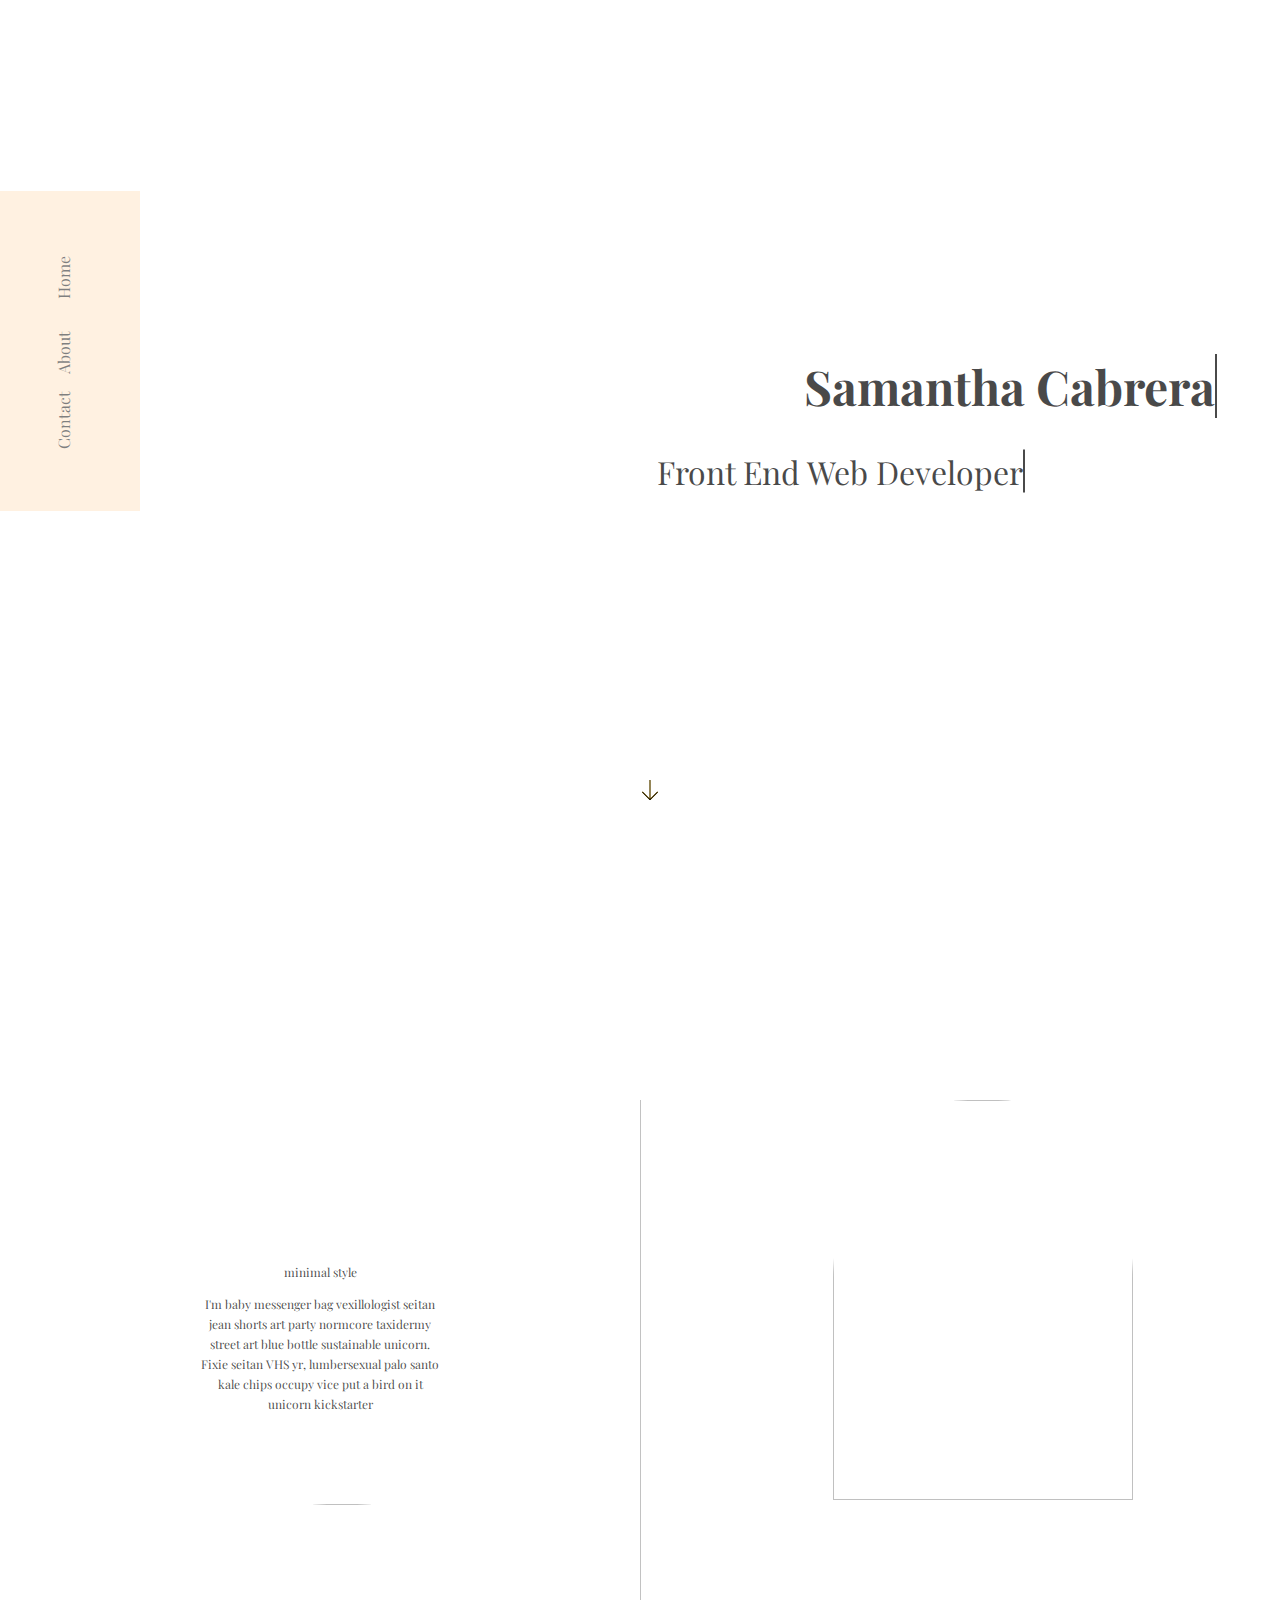
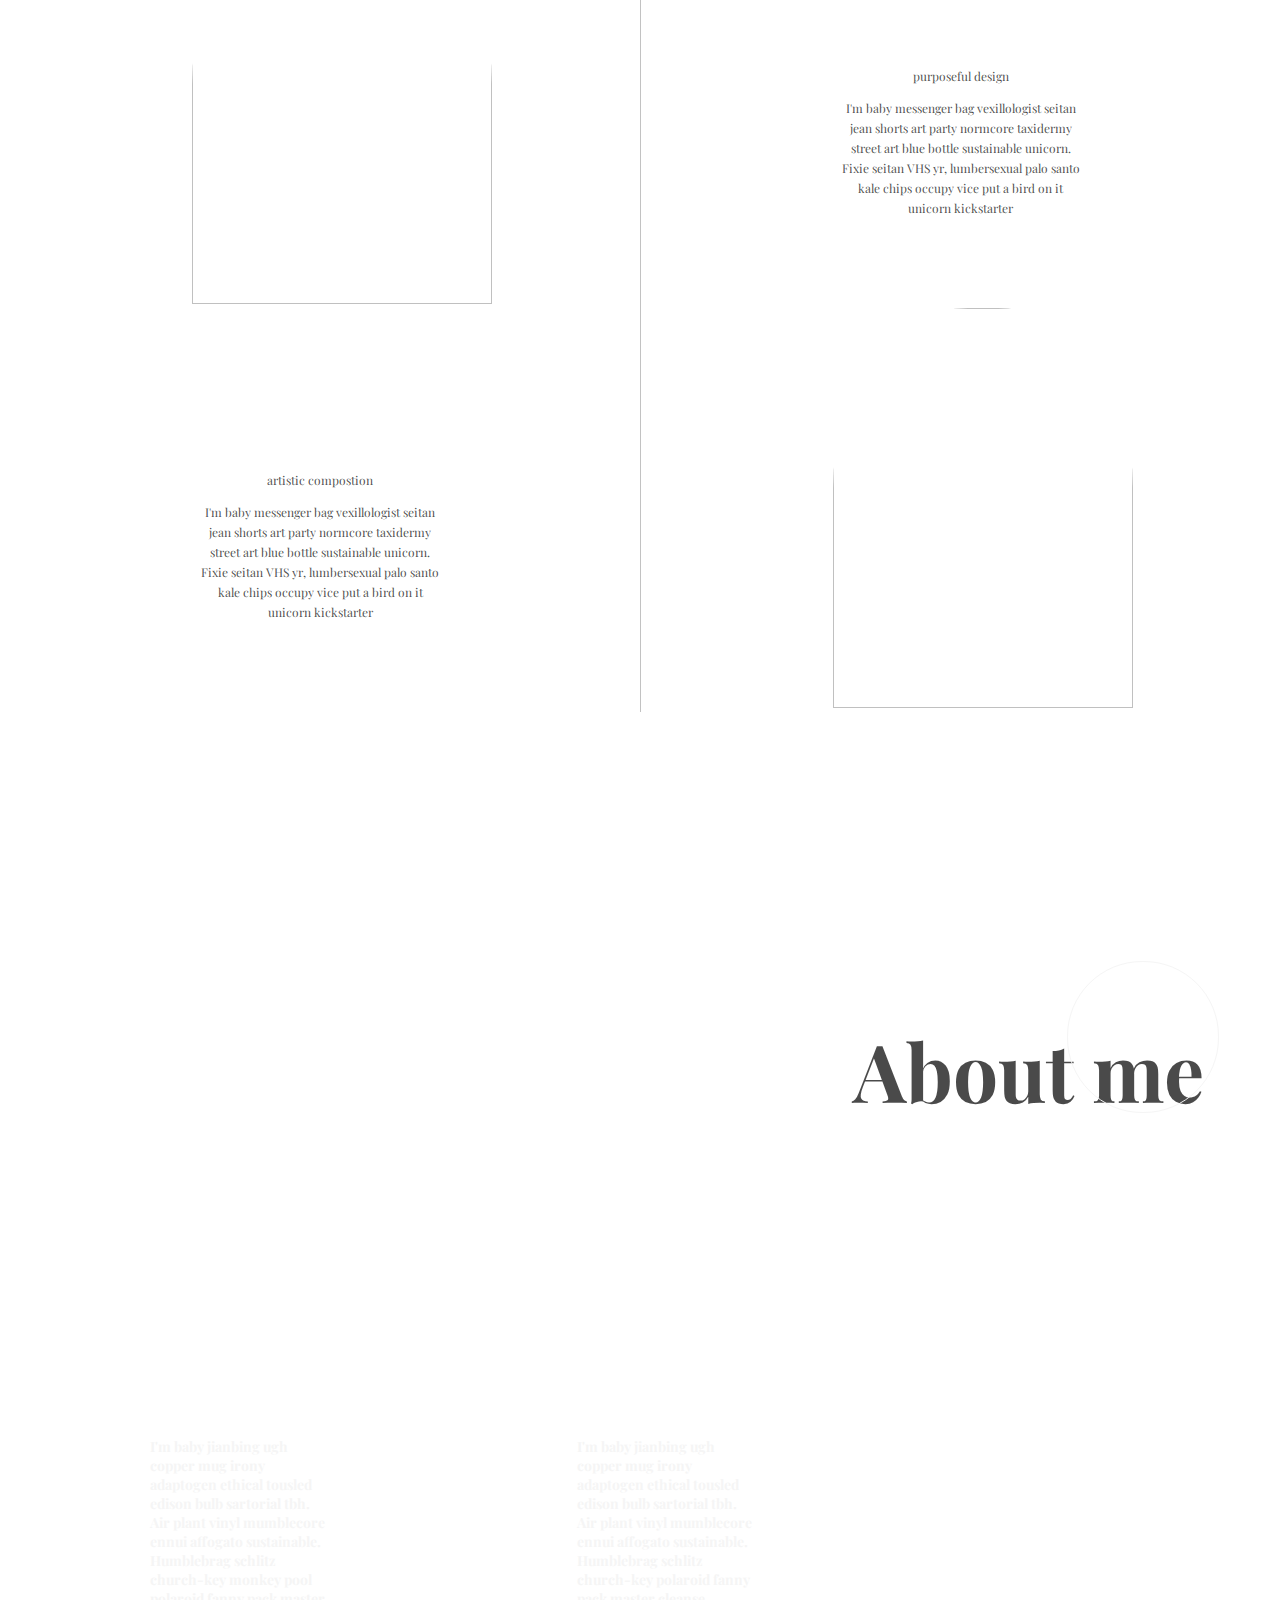
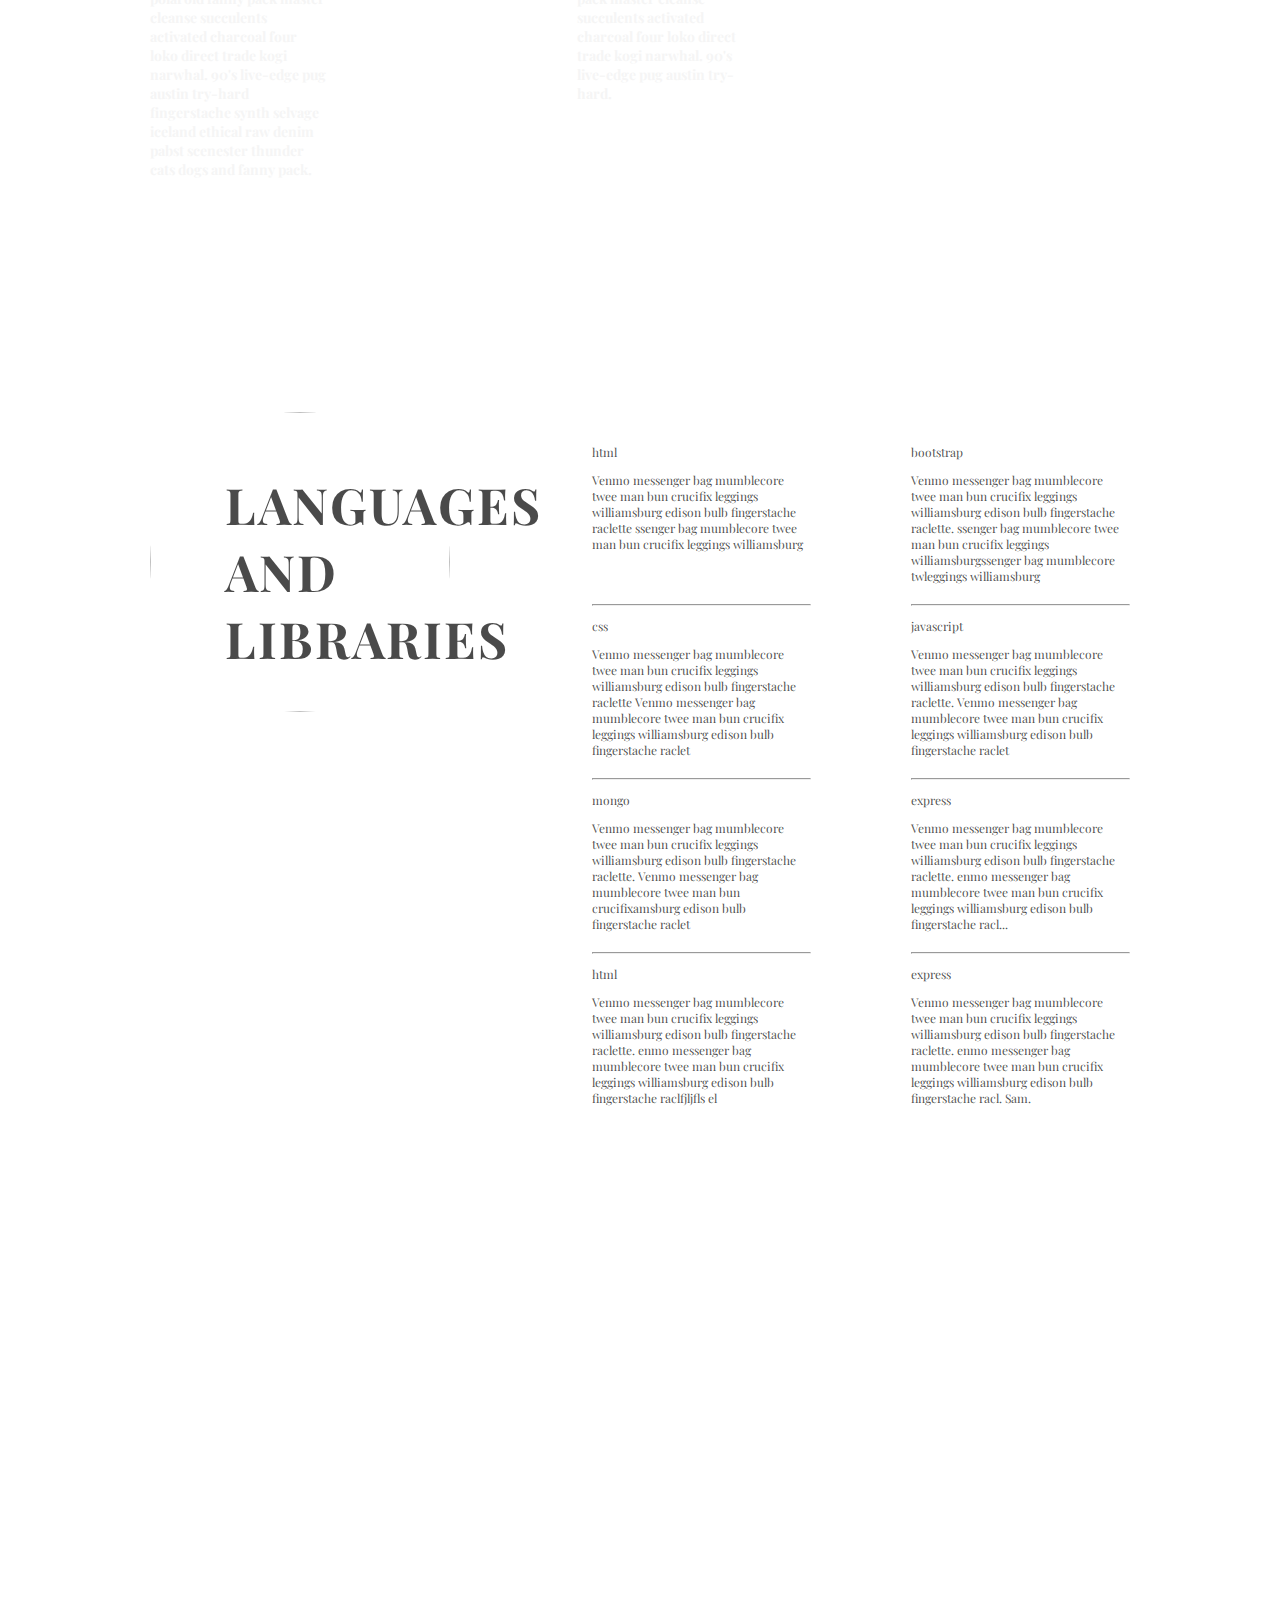
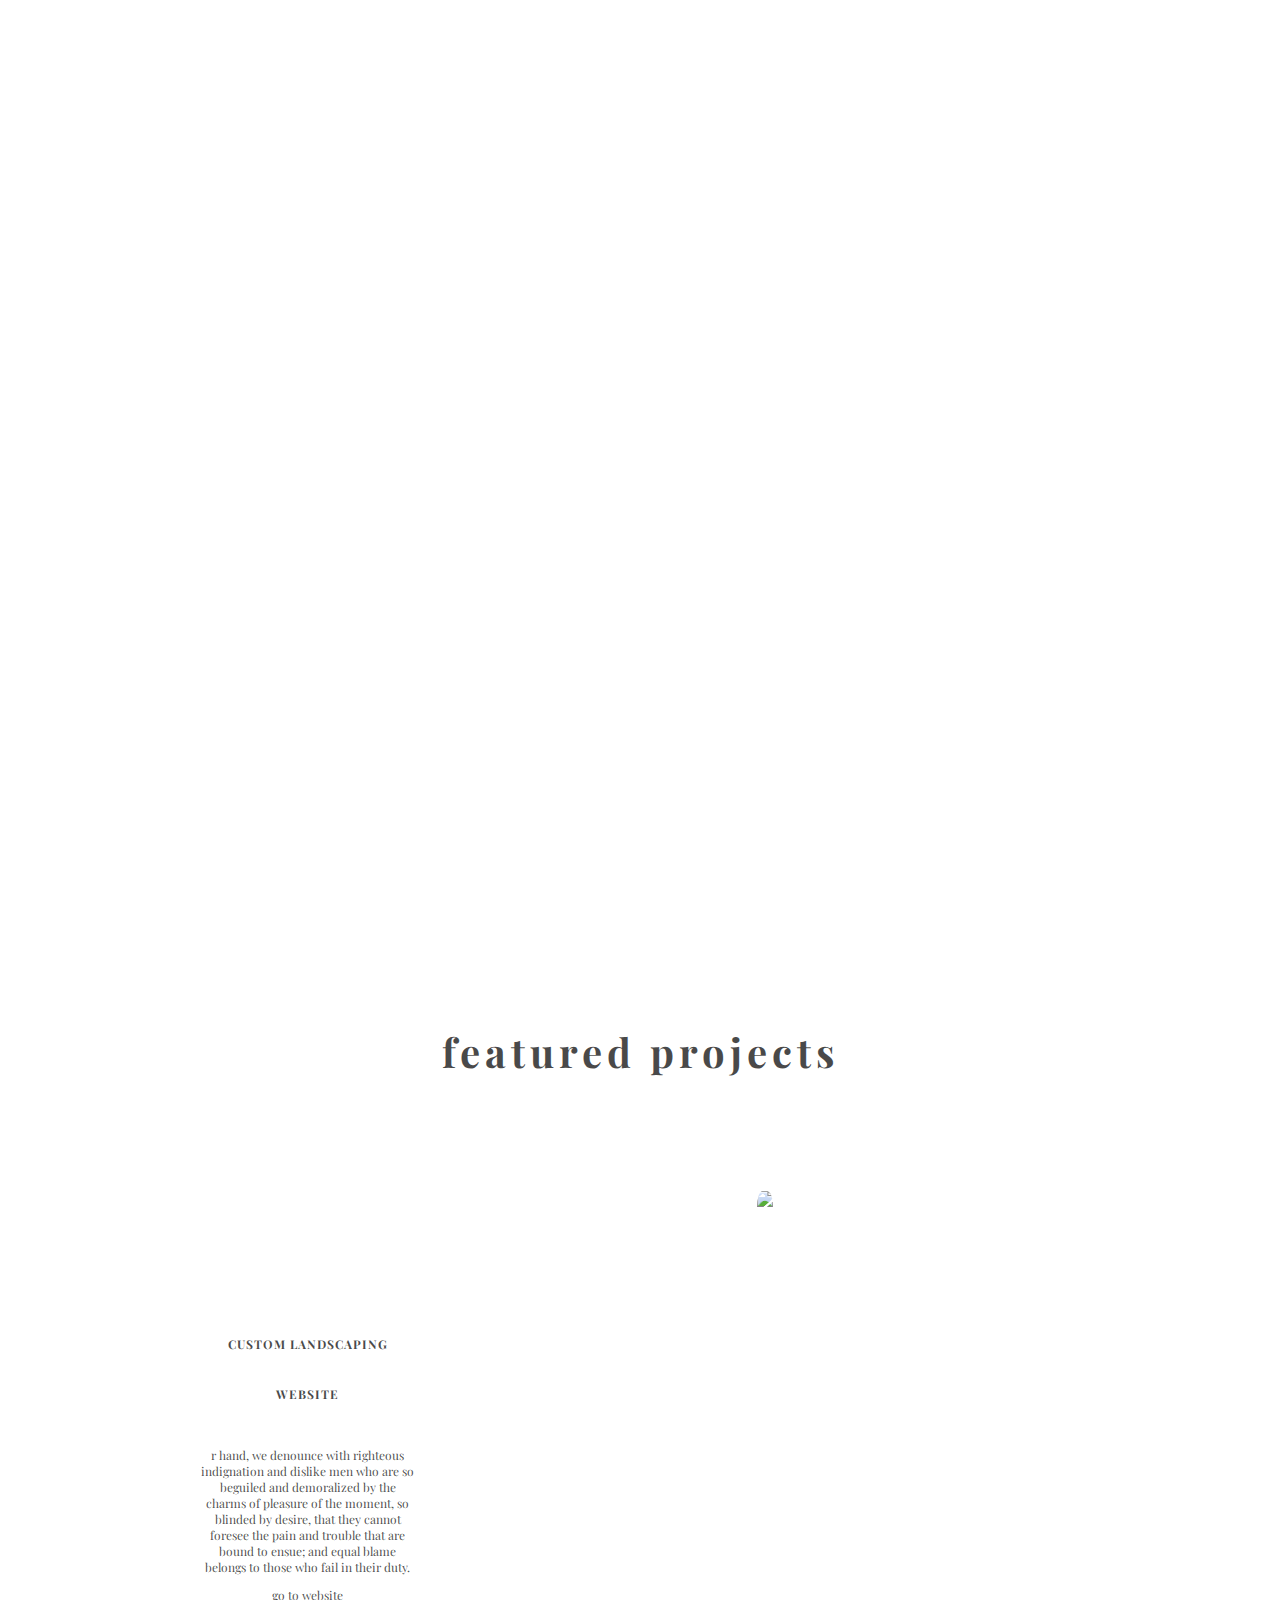
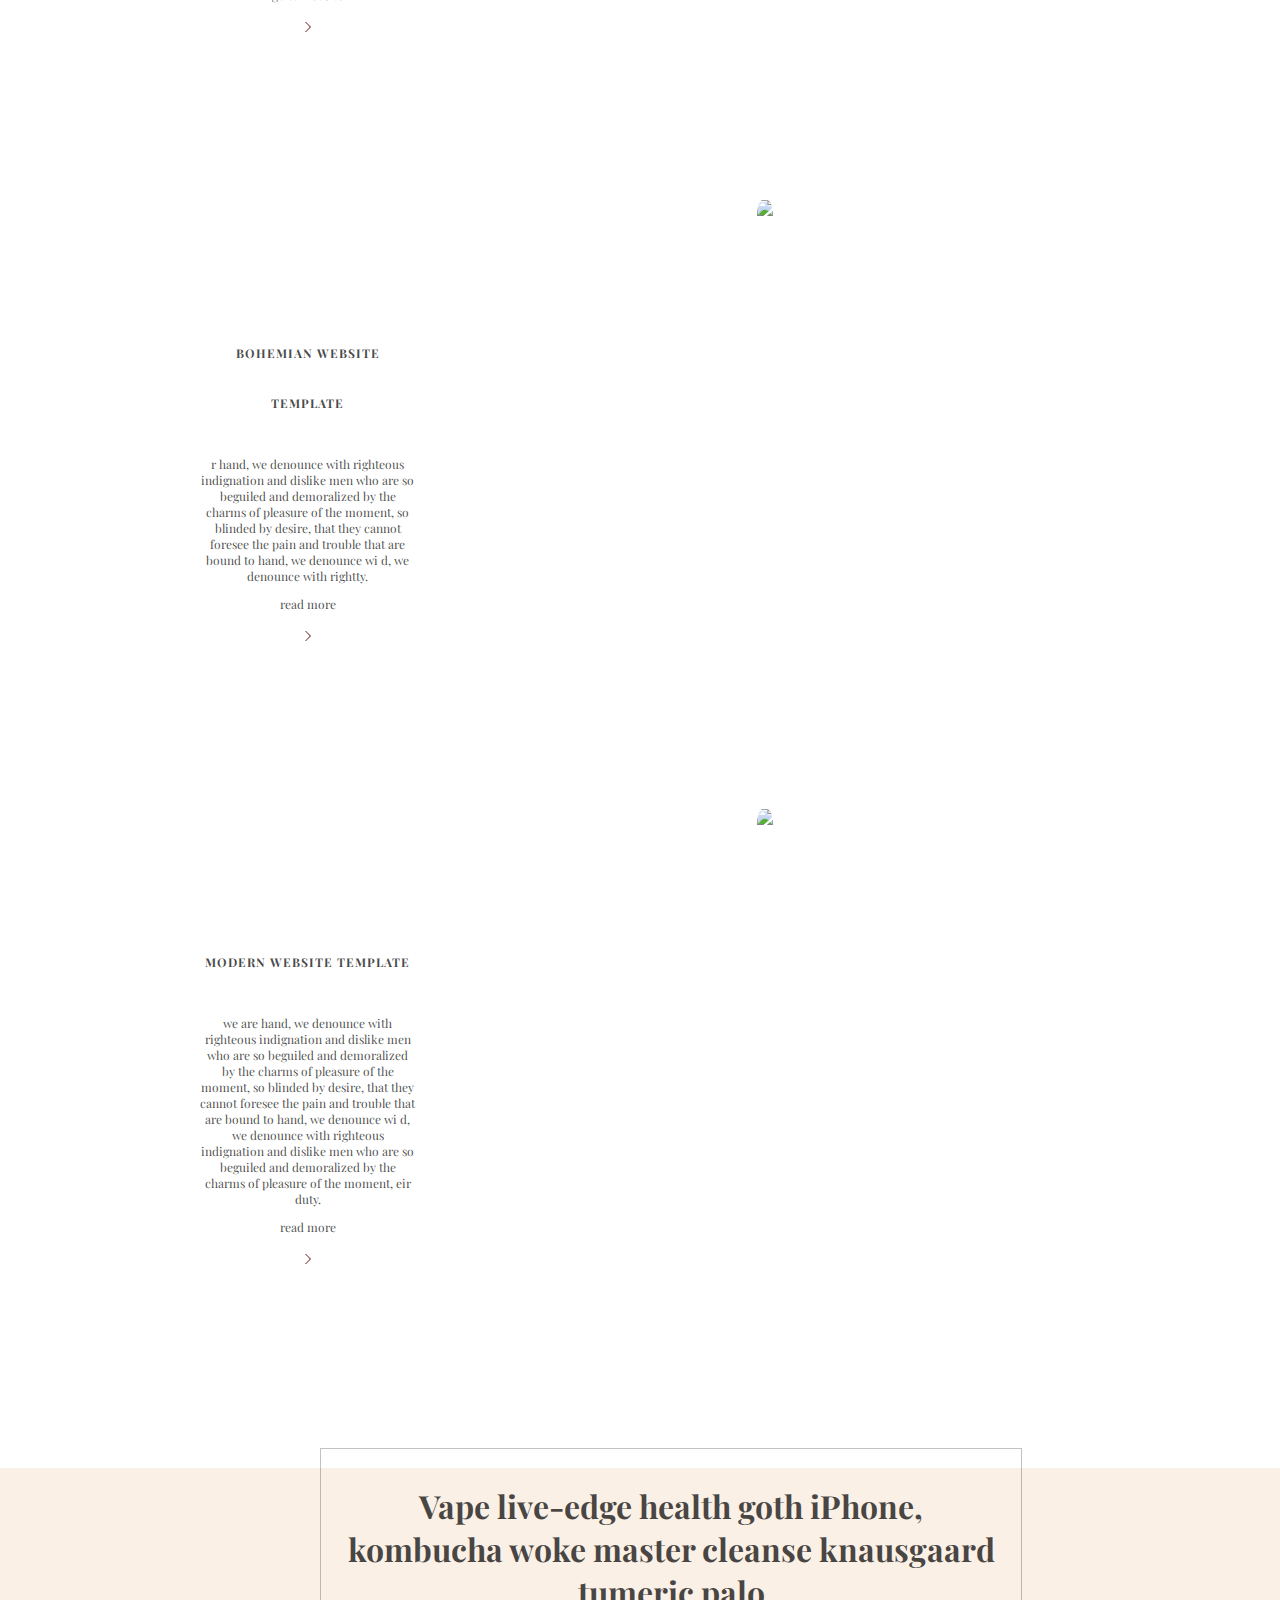
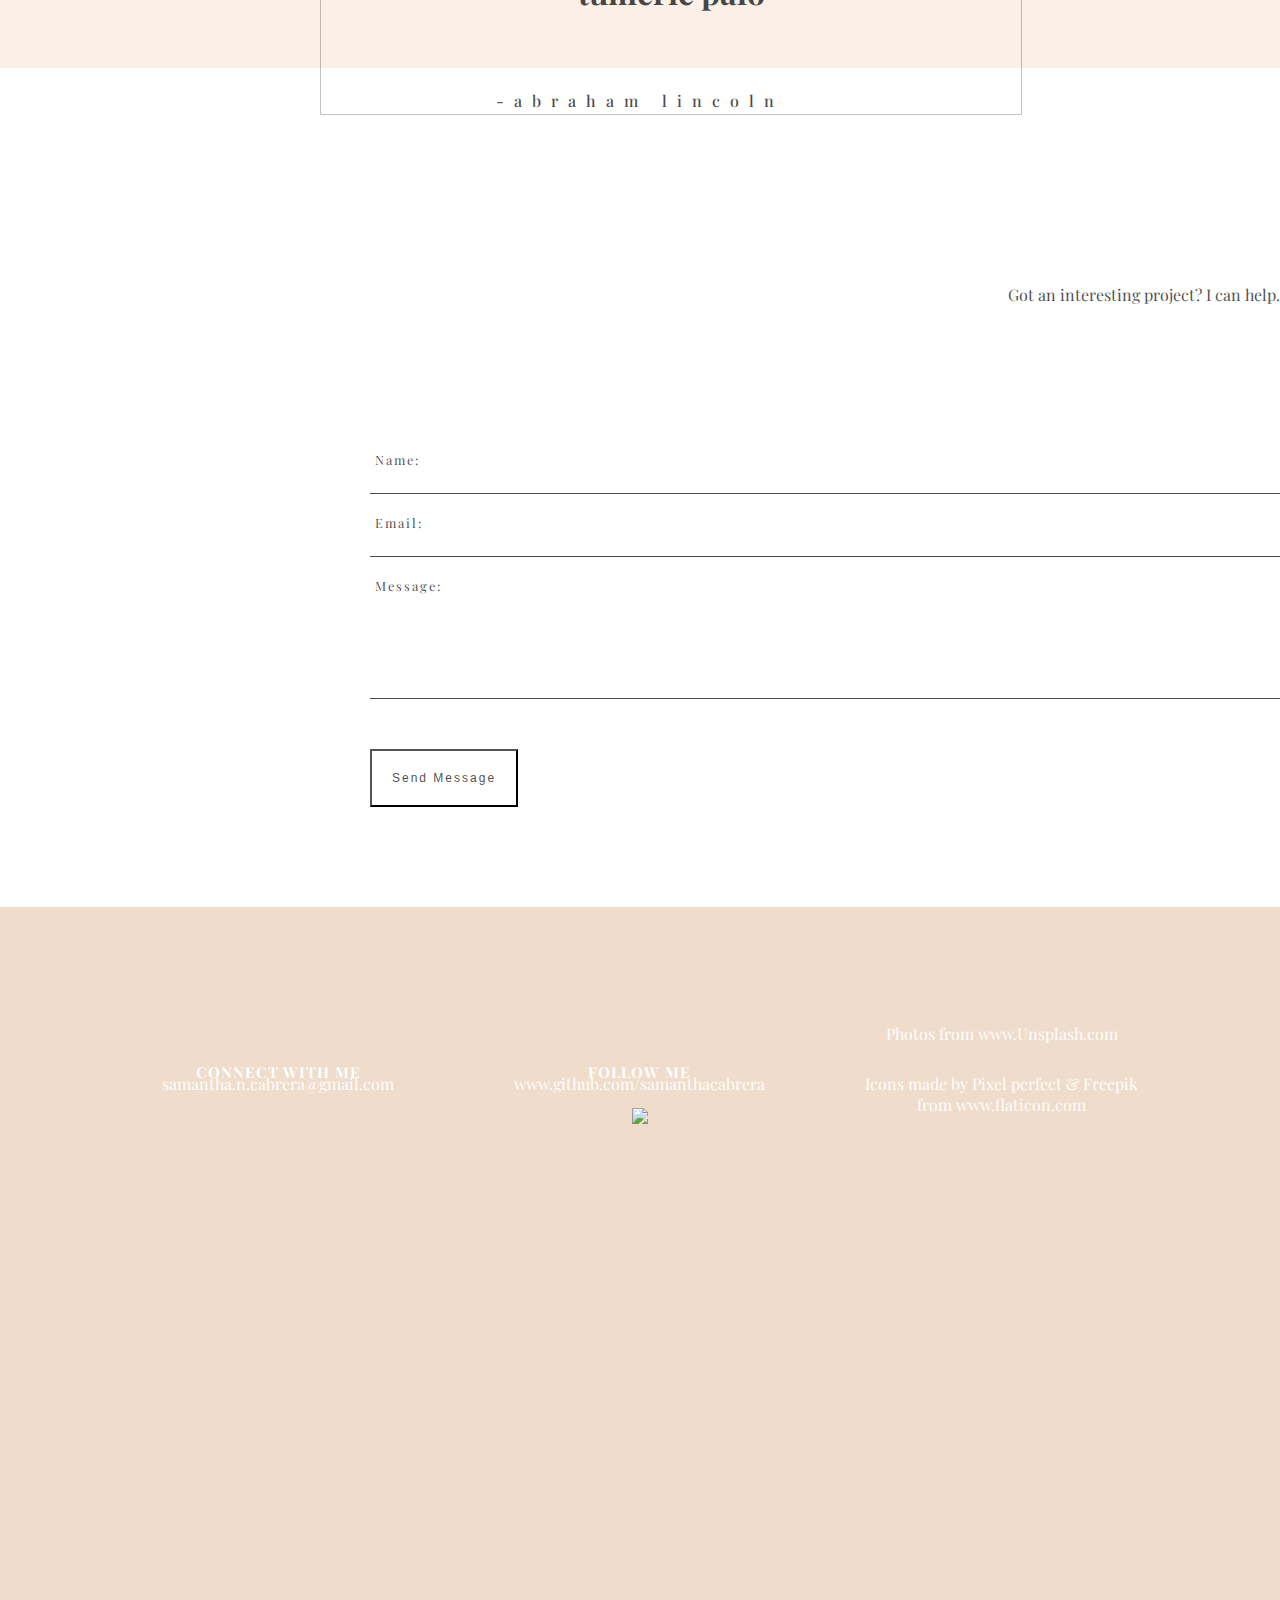
==== index.html @ c36a8add "style responsive" ====
<!doctype html>

<html lang="en">
<head>
  <meta charset="utf-8">

  <title>Samantha Cabrera Portfolio</title>
  <meta name="description" content="The HTML5 Herald">
  <meta name="author" content="SitePoint">

  <link href="https://cdn.jsdelivr.net/npm/bootstrap@5.0.0-beta1/dist/css/bootstrap.min.css" rel="stylesheet"
    integrity="sha384-giJF6kkoqNQ00vy+HMDP7azOuL0xtbfIcaT9wjKHr8RbDVddVHyTfAAsrekwKmP1" crossorigin="anonymous">
  
  <link rel="stylesheet" href="https://cdnjs.cloudflare.com/ajax/libs/animate.css/4.1.1/animate.min.css" />

  <link rel="stylesheet" href="animate.css">

  <link rel="stylesheet" href="style.css">

  <link rel="preconnect" href="https://fonts.gstatic.com">
  <link href="https://fonts.googleapis.com/css2?family=Playfair+Display&display=swap" rel="stylesheet">

</head>

<body>


<!-- NAV START -->  
  <nav>
      <ul id="navbar">
          <li> <a href="">Home</a></li>
          <li> <a href="#about-me">About</a></li>
          <li> <a href="#contact-me">Contact</a></li>
      </ul>
  </nav>

  <!-- HOME START -->
<section id="home">
  <div class="hero">
    <div class="main">
      <h1 class="line anim-typewriter">Samantha Cabrera</h1><br>
      <h5 class="line anim-typewriter">Front End Web Developer</h5>
    </div>
  </div>

  <div class="scroll-down">
    <img src="icons/down-arrow.svg">
  </div>
</section>

<div class="whitespace"></div>
<div class="whitespace"></div>

<!-- STYLE START -->
<section id="style">

  <div class="style-text">
    <p>minimal style</p>
    <p>I'm baby messenger bag vexillologist seitan jean shorts art party normcore taxidermy street art blue bottle
      sustainable
      unicorn. Fixie seitan VHS yr, lumbersexual palo santo kale chips occupy vice put a bird on it unicorn
      kickstarter</p>
  </div>

  <div class="line-left">
    <img alt="" src="https://images.unsplash.com/photo-1593637802665-457d5159a437?ixid=MXwxMjA3fDB8MHxwaG90by1wYWdlfHx8fGVufDB8fHw%3D&ixlib=rb-1.2.1&auto=format&fit=crop&w=752&q=80">
  </div>

  <div class="">
    <img alt="" src="https://images.unsplash.com/photo-1583314238585-21664bba94ab?ixlib=rb-1.2.1&ixid=MXwxMjA3fDB8MHxwaG90by1wYWdlfHx8fGVufDB8fHw%3D&auto=format&fit=crop&w=668&q=80">
  </div>

  <div class="style-text line-left">
      <p>purposeful design</p>
      <p>I'm baby messenger bag vexillologist seitan jean shorts art party normcore taxidermy street art blue bottle
      sustainable
      unicorn. Fixie seitan VHS yr, lumbersexual palo santo kale chips occupy vice put a bird on it unicorn
      kickstarter</p>
  </div>

  <div class="style-text">
      <p>artistic compostion</p>
      <p>I'm baby messenger bag vexillologist seitan jean shorts art party normcore taxidermy street art blue bottle
      sustainable
      unicorn. Fixie seitan VHS yr, lumbersexual palo santo kale chips occupy vice put a bird on it unicorn
      kickstarter</p>
  </div>

  <div class="line-left">
    <img alt="" src="https://images.unsplash.com/photo-1596747618111-0482c4283160?ixid=MXwxMjA3fDB8MHxwaG90by1wYWdlfHx8fGVufDB8fHw%3D&ixlib=rb-1.2.1&auto=format&fit=crop&w=750&q=80">
  </div>

</section>

<div class="whitespace"></div>
<div class="whitespace"></div>

<!-- ABOUT START -->
<section id="about">
      <div id="about-heading">
      <a id="about-me">
        <h1>About me</h1>
      </a>
      </div>

      <div id="about-circle"></div>

      <h6 class="about-section1">I'm baby jianbing ugh copper mug irony adaptogen ethical tousled edison bulb sartorial tbh. Air plant vinyl mumblecore
        ennui affogato sustainable. Humblebrag schlitz church-key monkey pool polaroid fanny pack master cleanse succulents activated
        charcoal four loko direct trade kogi narwhal. 90's live-edge pug austin try-hard fingerstache synth selvage iceland
        ethical raw denim pabst scenester thunder cats dogs and fanny pack.</h6>

      <h6 class="about-section2">I'm baby jianbing ugh copper mug irony adaptogen ethical tousled edison bulb sartorial tbh. Air plant vinyl mumblecore
        ennui affogato sustainable. Humblebrag schlitz church-key polaroid fanny pack master cleanse succulents activated
        charcoal four loko direct trade kogi narwhal. 90's live-edge pug austin try-hard.</h6>
      
</section>

<div class="whitespace"></div>
<div class="whitespace"></div>

<!-- SKILLS START -->

<section id="skills"> 
  <div class="skills-heading">
    <h1>Languages <br> and <br> Libraries </h1>
  </div>

  <div class="skills-photo">
    <img src="https://images.unsplash.com/photo-1568646815107-01383e0a8844?ixid=MXwxMjA3fDB8MHxwaG90by1wYWdlfHx8fGVufDB8fHw%3D&ixlib=rb-1.2.1&auto=format&fit=crop&w=668&q=80">
  </div>

  <div class="skills-list">
  <div class="skill">
    <p>html</p>
    <p>Venmo messenger bag mumblecore twee man bun crucifix leggings williamsburg edison bulb fingerstache raclette
      ssenger bag mumblecore twee man bun crucifix leggings williamsburg
    </p>
  </div>

  <div class="skill">
    <p>bootstrap</p>
    <p>Venmo messenger bag mumblecore twee man bun crucifix leggings williamsburg edison bulb fingerstache raclette.
      ssenger bag mumblecore twee man bun crucifix leggings williamsburgssenger bag mumblecore twleggings williamsburg
    </p>
  </div>

  <div class="skill">
    <hr>
    <p>css</p>
    <p>Venmo messenger bag mumblecore twee man bun crucifix leggings williamsburg edison bulb fingerstache raclette
      Venmo messenger bag mumblecore twee man bun crucifix leggings williamsburg edison bulb fingerstache raclet
    </p>
  </div>

  <div class="skill">
    <hr>
    <p>javascript</p>
    <p>Venmo messenger bag mumblecore twee man bun crucifix leggings williamsburg edison bulb fingerstache raclette.
      Venmo messenger bag mumblecore twee man bun crucifix leggings williamsburg edison bulb fingerstache raclet
    </p>
  </div>

  <div class="skill">
    <hr>
    <p>mongo</p> 
    <p>Venmo messenger bag mumblecore twee man bun crucifix leggings williamsburg edison bulb fingerstache raclette.
      Venmo messenger bag mumblecore twee man bun crucifixamsburg edison bulb fingerstache raclet
    </p>
  </div>

  <div class="skill">
    <hr>
    <p>express</p>
    <p>Venmo messenger bag mumblecore twee man bun crucifix leggings williamsburg edison bulb fingerstache raclette.
      enmo messenger bag mumblecore twee man bun crucifix leggings williamsburg edison bulb fingerstache racl...
    </p>
  </div>

  <div class="skill">
    <hr>
    <p>html</p>
    <p>Venmo messenger bag mumblecore twee man bun crucifix leggings williamsburg edison bulb fingerstache raclette.
      enmo messenger bag mumblecore twee man bun crucifix leggings williamsburg edison bulb fingerstache raclfjljfls el
    </p>
  </div>

  <div class="skill">
    <hr>
    <p>express</p>
    <p>Venmo messenger bag mumblecore twee man bun crucifix leggings williamsburg edison bulb fingerstache raclette.
      enmo messenger bag mumblecore twee man bun crucifix leggings williamsburg edison bulb fingerstache racl. Sam.
    </p>
  </div>
  </div>
</section>

<div class="whitespace"></div>
<div class="whitespace"></div>

<!-- PROCESS START -->
<section id="process">


    <h1 id="process-heading">My Process</h1>

    <h2 class="number number1">1</h2>

    <h2 class="number number2">2</h2>

    <h2 class="number number3">3</h2>

    <div class="process-step step1">
      <p>| research |</p>
      <p>On the other hand, we denounce they cannot foresee the pain and trouble that are bound to
        ensue; and equal blame belongs to those who fail in their duty through weakness of will, which is the same as saying
        through shrinking from toil and pain. These cases are perfectly simple and easy to distinguish.</p>
    </div>

    <div class="process-step step2">
      <p>| inspiration |</p>
      <p>On the other hand, we denounce they cannot foresee the pain and trouble that are bound to
        ensue; and equal blame belongs to those who fail in their duty through weakness of will, which is the same as saying
        through shrinking from toil and pain. These cases are perfectly simple and easy to distinguish.</p>
    </div>

    <div class="process-step step3">
      <p>| research |</p>
      <p>On the other hand, we denounce they cannot foresee the pain and trouble that are bound to
        ensue; and equal blame belongs to those who fail in their duty through weakness of will, which is the same as saying
        through shrinking from toil and pain. These cases are perfectly simple and easy to distinguish.</p>
    </div>

</section>

<div class="whitespace"></div>

<!-- FEATURED START -->
<section id="featured">

  <div class="featured-heading">
    <h2>featured projects</h2>
  </div>

  <div id="featured-grid">
  <div class="project-info">
      <h6>custom landscaping website</h6>
      <p>r hand, we denounce with righteous indignation and dislike men who are so beguiled and demoralized by the
      charms of pleasure of the moment, so blinded by desire, that they cannot foresee the pain and trouble that are bound to
      ensue; and equal blame belongs to those who fail in their duty.</p>
      <p>go to website</p>
      <img class="read-more" src="./icons/001-right-arrow.svg" onclick="location.href='landscaping.html'">
  </div>
  <div><img class="project-photo" src="https://images.unsplash.com/photo-1527837730880-e99d8cfe46a8?ixid=MXwxMjA3fDB8MHxwaG90by1wYWdlfHx8fGVufDB8fHw%3D&ixlib=rb-1.2.1&auto=format&fit=crop&w=676&q=80"></div>

  <div class="project-info">
    <h6>bohemian website template</h6>
    <p>r hand, we denounce with righteous indignation and dislike men who are so beguiled and demoralized by the
      charms of pleasure of the moment, so blinded by desire, that they cannot foresee the pain and trouble that are bound
      to hand, we denounce wi d, we denounce with rightty.</p>
    <p>read more</p>
    <img class="read-more" src="./icons/001-right-arrow.svg" onclick="location.href='FERN.html'">
  </div>
  <div><img class="project-photo"
      src="https://images.unsplash.com/photo-1605101417781-b069480f938a?ixid=MXwxMjA3fDB8MHxwaG90by1wYWdlfHx8fGVufDB8fHw%3D&ixlib=rb-1.2.1&auto=format&fit=crop&w=668&q=80">
  </div>

    <div class="project-info">
      <h6>modern website template</h6>
      <p>we are hand, we denounce with righteous indignation and dislike men who are so beguiled and demoralized by the
        charms of pleasure of the moment, so blinded by desire, that they cannot foresee the pain and trouble that are bound
        to hand, we denounce wi d, we denounce with righteous indignation and dislike men who are so beguiled and
        demoralized by the charms of pleasure of the moment, eir duty.</p>
      <p>read more</p>
      <img class="read-more" src="./icons/001-right-arrow.svg" onclick="location.href='monochrome.html'">
    </div>
    <div><img class="project-photo"
        src="https://images.unsplash.com/photo-1576854305946-f67baef382af?ixid=MXwxMjA3fDB8MHxwaG90by1wYWdlfHx8fGVufDB8fHw%3D&ixlib=rb-1.2.1&auto=format&fit=crop&w=668&q=80">
    </div>
  </div>
</section>

<div class="whitespace"></div>

<section id="quote">
    <h4>Vape live-edge health goth iPhone,<br> kombucha woke master cleanse knausgaard tumeric palo</h4>
    <h6>-Abraham Lincoln</h6>
</section>

<div class="whitespace"></div>
<div class="whitespace"></div>

<!-- CONTACT START -->
<section id="contact">
  <div class="container-fluid">

        <div class="collab">
          <div class="row">
            <div class="col-lg-10 animate__animated animate__fadeIn">
              <a id="contact-me">
                <p>Got an interesting project? I can help.</p>
              </a>
            </div>
          </div>
        </div>
        <div class="whitespace"></div>
    <div class="row">
      <div class="col-lg-8">
        <form name="contact-form" id="contact-form" method="POST" action="">
  
          <ul>
            <li>
              <label for="contact-name">Name: </label>
              <div class="textarea">
                <input type="text" name="contact-name" id="contact-name" value="" required>
              </div>
            </li>
  
            <li>
              <label for="contact-email">Email: </label>
              <div class="textarea">
                <input type="email" name="contact-email" id="contact-email" value="" required>
              </div>
            </li>
  
            <li>
              <label for="contact-message">Message: </label>
              <div class="textarea">
                <textarea type="text" name="contact-message" id="contact-message" value="" rows="6" required></textarea>
              </div>
            </li>
          </ul>
  
          <button type="submit" name="contact-submit" id="contact-submit"
            class="send animate__animated animate__fadeUp">Send Message</button>
        </form>
      </div>
    </div>
  </div>
</section>

<div class="whitespace"></div>
<!-- FOOTER START -->
<footer>
  <div class="logo">
    <img class="logo" src="Samantha Cabrera Logo.png">
  </div>

  <h6 class="footer-heading">Connect with me</h6>

  <h6 class="footer-heading">Follow me</h6>

  <p>Photos from<a href="www.Unsplash.com" target=__blank> www.Unsplash.com </a></div>

  <p>samantha.n.cabrera@gmail.com</p>

  <p><a href="https://github.com/samanthacabrera" target=__blank>www.github.com/samanthacabrera</a></div>
  </p>

  <p>Icons made by <a href="https://www.flaticon.com/authors/pixel-perfect" title="Pixel perfect">Pixel perfect</a> & <a
      href="https://www.freepik.com" title="Freepik">Freepik</a> <br> from <a href="https://www.flaticon.com/"
      title="Flaticon" target=__blank>www.flaticon.com</a> </p>

</footer>

  <script src="https://cdn.jsdelivr.net/npm/@popperjs/core@2.5.4/dist/umd/popper.min.js"
    integrity="sha384-q2kxQ16AaE6UbzuKqyBE9/u/KzioAlnx2maXQHiDX9d4/zp8Ok3f+M7DPm+Ib6IU" crossorigin="anonymous"></script>
  <script src="https://cdn.jsdelivr.net/npm/bootstrap@5.0.0-beta1/dist/js/bootstrap.min.js"
    integrity="sha384-pQQkAEnwaBkjpqZ8RU1fF1AKtTcHJwFl3pblpTlHXybJjHpMYo79HY3hIi4NKxyj" crossorigin="anonymous"></script>
  <script src="js/scripts.js"></script>            
    
</body>
</html>
---- style.css ----
html, body {
    margin: 0;
    padding:0;
    width: 100%;
    height: 100%;
    font-family: 'Playfair Display', serif;
    color:rgba(13, 13, 13, 0.75);
}

.whitespace {
    width: 100%;
    height: 100px;
}

@media(max-width: 768px) {
    .whitespace {
        display: none;
    }
}



/* NAVBAR START */
#navbar {
  width: 100px; 
  height: 300px;
  position: fixed; 
  z-index: 1; 
  top: 175px; 
  left: 0;
  background-color: bisque; 
  overflow-x: hidden; 
  padding-top: 20px;
  opacity: 0.5;
}

#navbar li {
    list-style: none;
    transform: rotate(270deg);
    display: block;
    height: 75px;
}

#navbar li a{
  text-decoration: none;
  color: black;
}

#navbar li a:hover {
    color: white;
}

/* HOME START */

.line {
    color:rgba(13, 13, 13, 0.75);
    width: 24em;
    top: 50%;
    margin: auto;
    border-right: 2px solid rgba(13, 13, 13, 0.75);
    text-align: end;
    white-space: nowrap;
    overflow: hidden;
    transform: translateY(-50%);
}

.anim-typewriter {
    animation: typewriter 6s steps(40) 1s 1 normal both,
    blinkTextCussor 1s steps(40) infinite normal;
}

@keyframes typewriter {
    from {
        width: 0;
    }
    to {
        width: 100%;
    }
}

@media(max-width:768px) {
    @keyframes typewriter {
        from {
            width: 0;
        }
        to {
            width: 100%;
        }
    }
}

@keyframes blinkTextCussor {
    from {
        border-right-color:rgb(13, 13, 13, 0.75);
    }
    to {
        border-right-color: transparent;
    }
}

.hero {
    height: 100vh;
    display: flex;
    align-items: center;
    justify-content: center;
}

.hero h1 {
    text-align: end;
    font-size: 3em;
}

.hero h3 {
    font-size: 2em;
    text-align: start;
}

.hero h5 {
    font-weight: lighter;
    text-align: end;
    font-size: 2em;
}

.scroll-down {
    color:rgba(13, 13, 13, 0.75);
    height: 20px;
    width: 20px;
    position: absolute;
    left: 50%;
    bottom: 100px;
    animation: fade_move_down 3s cubic-bezier(0.19, 1, 0.22, 1) infinite;
}

@keyframes fade_move_down {
    0% {
        transform: translate(0, -20px);
        opacity: 0;
    }
    50% {
        opacity: 1;
    }
    100% {
        transform: translate(0, 20px);
        opacity: 0;
    }
}

/* STYLE START */
#style {
    display: grid;
    grid-template-columns: 1fr 1fr;
    grid-template-rows: 2fr 2fr 2fr;
} 
.style-text {
    font-size: 12px;
    text-align: center;
    padding: 150px 200px 0px 200px;
    line-height: 20px;
}

.line-left {
    border-left: 1px solid rgba(13, 13, 13, 0.25);
}

#style img {
    height: 400px;
    width: 300px;
    border-radius: 45% 45% 0% 0%;
    position: relative;
    left: 30%;
}

/* ABOUT START */
#about {
    background-image: url(https://images.unsplash.com/photo-1488197047962-b48492212cda?ixid=MXwxMjA3fDB8MHxwaG90by1wYWdlfHx8fGVufDB8fHw%3D&ixlib=rb-1.2.1&auto=format&fit=crop&w=1494&q=80);
    height: 100vh;
    width: auto;
    display: grid;
    grid-template-columns: 1fr 1fr 1fr;
    grid-template-rows: 1.5fr 1fr;
}

#about-heading {
    grid-column: 3/4;
    grid-row: 1;
}

#about-heading h1 {
    color:rgba(13, 13, 13, 0.75);
    font-size: 5em;
    padding-top: 50px;
}

#about-circle {
    grid-column: 3/4;
    grid-row: 1;
    width: 150px;
    height: 150px;
    border-radius: 75px;
    border: 1px solid whitesmoke;
    position: relative;
    left: 50%;
    top: 10%;
}

.about-section1 , .about-section2 {
    color: whitesmoke;
    font-size: 14px;
    padding: 0px 100px 0px 150px;
}

.about-section1 {
    grid-column: 1/2;
    grid-row: 2;
}

.about-section2 {
    grid-column: 2/3;
    grid-row: 2;
}

/* SKILLS START */
#skills {
    display: grid;
    grid-template-columns: 1fr 2fr;
    grid-auto-rows: 5vh;
    grid-gap: 0px;
    height: 100vh;
    color:rgba(13, 13, 13, 0.75);
    padding-left: 100px;
}

.skills-heading {
    text-transform: uppercase;
    text-align: left;
    font-size: 25px;
    letter-spacing: 2px;
    padding-left: 5em;
    padding-top: 1em;
    grid-column: 1/2;
    grid-row: 1;
    z-index: 1;
}

.skills-photo { 
    grid-column: 1/2;
    grid-row: 1;
    padding-left: 50px;
}

.skills-photo img{
    object-fit: cover;
    height: 300px;
    width: 300px;
    border-radius: 100%;
    z-index: 2
}

.skills-list {
    display: grid;
    grid-template-columns: repeat(2, 1fr);
    grid-template-rows: repeat (4, 10vh);
    grid-column-gap: 100px;
    margin-right: 100px;
    padding: 20px 50px;
}

.skill p {
    font-size: 12px;
}


/* PROCESS START */
#process {
    background-image: url(https://images.unsplash.com/photo-1536009190979-329b94ad4d57?ixid=MXwxMjA3fDB8MHxwaG90by1wYWdlfHx8fGVufDB8fHw%3D&ixlib=rb-1.2.1&auto=format&fit=crop&w=1500&q=80);
    height: 100vh;
    padding-left: 150px;
    display: grid;
    grid-template-columns: 1fr 1fr 1fr 1fr;
    grid-template-rows: 1fr 1fr 2fr;
    grid-template-areas: 
    "heading heading heading . "
    "num1 num2 num3 ."
    "step1 step2 step3 . ";
}
#process-heading {
    grid-area: heading;
    color: white;
    font-size: 60px;
    letter-spacing: 30px;
    text-align: left;
    text-transform: uppercase;
    padding: 50px 0px 0px 50px;
}

.number {
    color: white;
    font-size: 100px;
    text-align: left;
    padding-left: 50px;
}
.number1 {
    grid-area: num1;
}
.number2 {
    grid-area: num2;
}
.number3 {
    grid-area: num3;
}

.process-step {
    color: white;
    font-size: 12px;
    padding: 0px 50px;
}
.step1 {
    grid-area: step1;
}
.step2 {
    grid-area: step2;
}
.step3 {
    grid-area: step3;
}

/* FEATURED START */
#featured-grid {
    display: grid;
    grid-template-columns: 1fr 1fr;
    grid-template-rows: 1fr 1fr 1fr;
    grid-gap: 50px;
    color:rgba(13, 13, 13, 0.75);
}

.featured-heading h2 {
    font-size: 40px;
    text-align: center;
    padding: 2em;
    letter-spacing: 5px;
}

.project-info {
    text-align: center;
    padding: 100px 200px;
}

.project-info h6 {
    font-size: 12px;
    letter-spacing: 1px;
    line-height: 50px;
    text-transform: uppercase;
}

.project-info p{
    font-size: 12px;
}

.read-more {
    height: 10px;
    width: 10px;
}

.project-photo {
    object-fit: contain;
    height: 70vh;
    width: auto;
    position: relative;
    left: 15%;
    border-radius: 50%;
    padding-bottom: 30px;
}

.read-more img {
    height: 10px;
    width: 10px;
}

/* QUOTE START */
#quote {
    color:rgba(13, 13, 13, 0.75);
    background-color: linen;
    height: 150px;
    text-align: center;
    padding-top: 50px;
}
#quote h4 {
    font-size: 2rem;
    border: 1px solid rgba(13, 13, 13, 0.25);
    height: 230px;
    width: 700px;
    position: relative;
    left: 25%;
    bottom: 75%;
    padding-top: 35px;
    
}
#quote h6 {
    font-size: 1rem;
    font-weight:500;
    position: relative;
    bottom: 120%;
    text-transform: lowercase;
    letter-spacing: 10px;
}


/* CONTACT START */
.collab {
    text-align: right;
}

.collab p {
    font-weight: lighter;
    margin-bottom: 20px;
}

#contact-form {
    position: relative;
    left: 25%;
}

#contact-form ul {
    list-style: none;
    border-radius: 5px;
    margin-bottom: 40px;
}

#contact-form li {
    padding: 10px;
    letter-spacing: 2px;
}

#contact-form li:last-of-type {
    border-bottom: none;
}

#contact-form label {
    display: block;
    font-size: .8em;
    color:rgba(13, 13, 13, 0.75);
    padding-left: 5px;
}

#contact-form input, #contact-form textarea {
    width: 100%;
    padding: 5px;
    border: none;
    resize: vertical;
    background: transparent;
    color: rgba(13, 13, 13, 0.75);
    font-weight: lighter;
}

input:focus , textarea:focus {
    outline: none;
    border:none;
}

.textarea {
    border-bottom: 1px solid rgba(13, 13, 13, 0.75);
}

.send {
    margin-left: 50px;
    padding: 20px 20px;
    background: transparent;
    color:rgba(13, 13, 13, 0.75);
    font-size: 12px;
    letter-spacing: 2px;
}

.send:hover {
    color: white;
    background-color:rgba(13, 13, 13, 0.75);
}

@media(max-width: 768px) {
    #contact-form {
        margin: 5% -8%;
        width: 98%;
    }
}


/* PROJECT PAGE START */

.project {
    display: grid;
    grid-template-columns: repeat(2, 1fr);
    grid-auto-rows: 200px;
    grid-gap: 50px;
    height: 150vh;
    margin: 100px 150px 100px 200px;
}

.project-heading {
    grid-column: 1/3;
    grid-row: 1;
    text-align: center;
    text-transform: uppercase;
    letter-spacing: 2em;
    font-size: 40px;
}

.project-video {
    grid-column: 1/4;
    grid-row: 2/4;
    margin-left: 50px;
}

.project-video video {
    height: 400px;
    width: auto;
    border: 1px solid #efdcca;
}

.project-description {
    grid-row: 4;
    padding: 0px 100px;
    text-align: center;
}

.project-description p {

}
/* FOOTER START */
footer {
    display: grid;
    grid-template-columns: 1fr 1fr 1fr;
    grid-auto-rows: 5vh;
    grid-gap: 5px;
    color: white;
    background-color: #efdcca;
    padding: 100px;
    height: 500px;
}

.logo {
    grid-column: 1/4;
    grid-row: 3;
    height: 300px;
    width: auto;
    justify-self: center;
}

.footer-heading {
    font-size: 15px;
    letter-spacing: 1px;
    text-transform: uppercase;
    text-align: center;
    padding: 20px;
}

footer p {
    text-align: center;
}

footer a {
    color: white;
    text-decoration: none;
}

footer a:hover {
    color: rgba(13, 13, 13, 0.25);
}
/* FOOTER END */
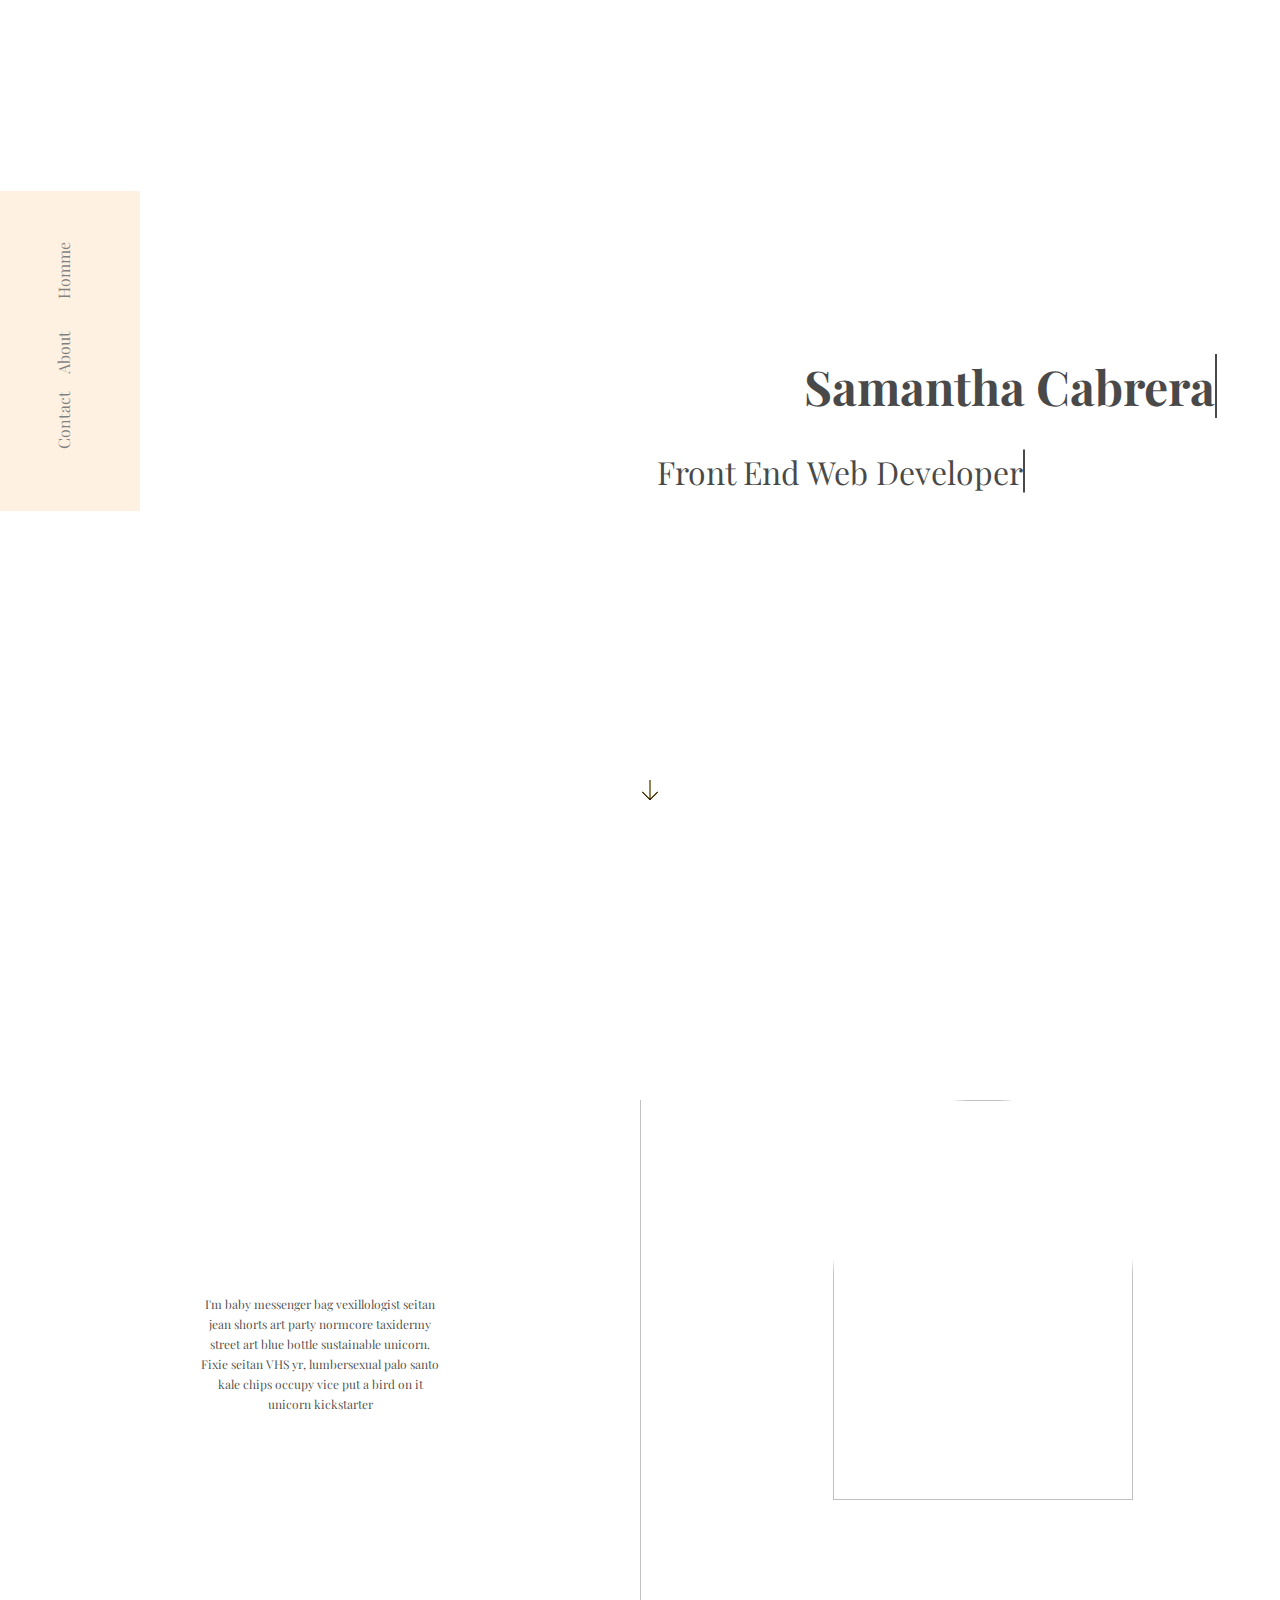
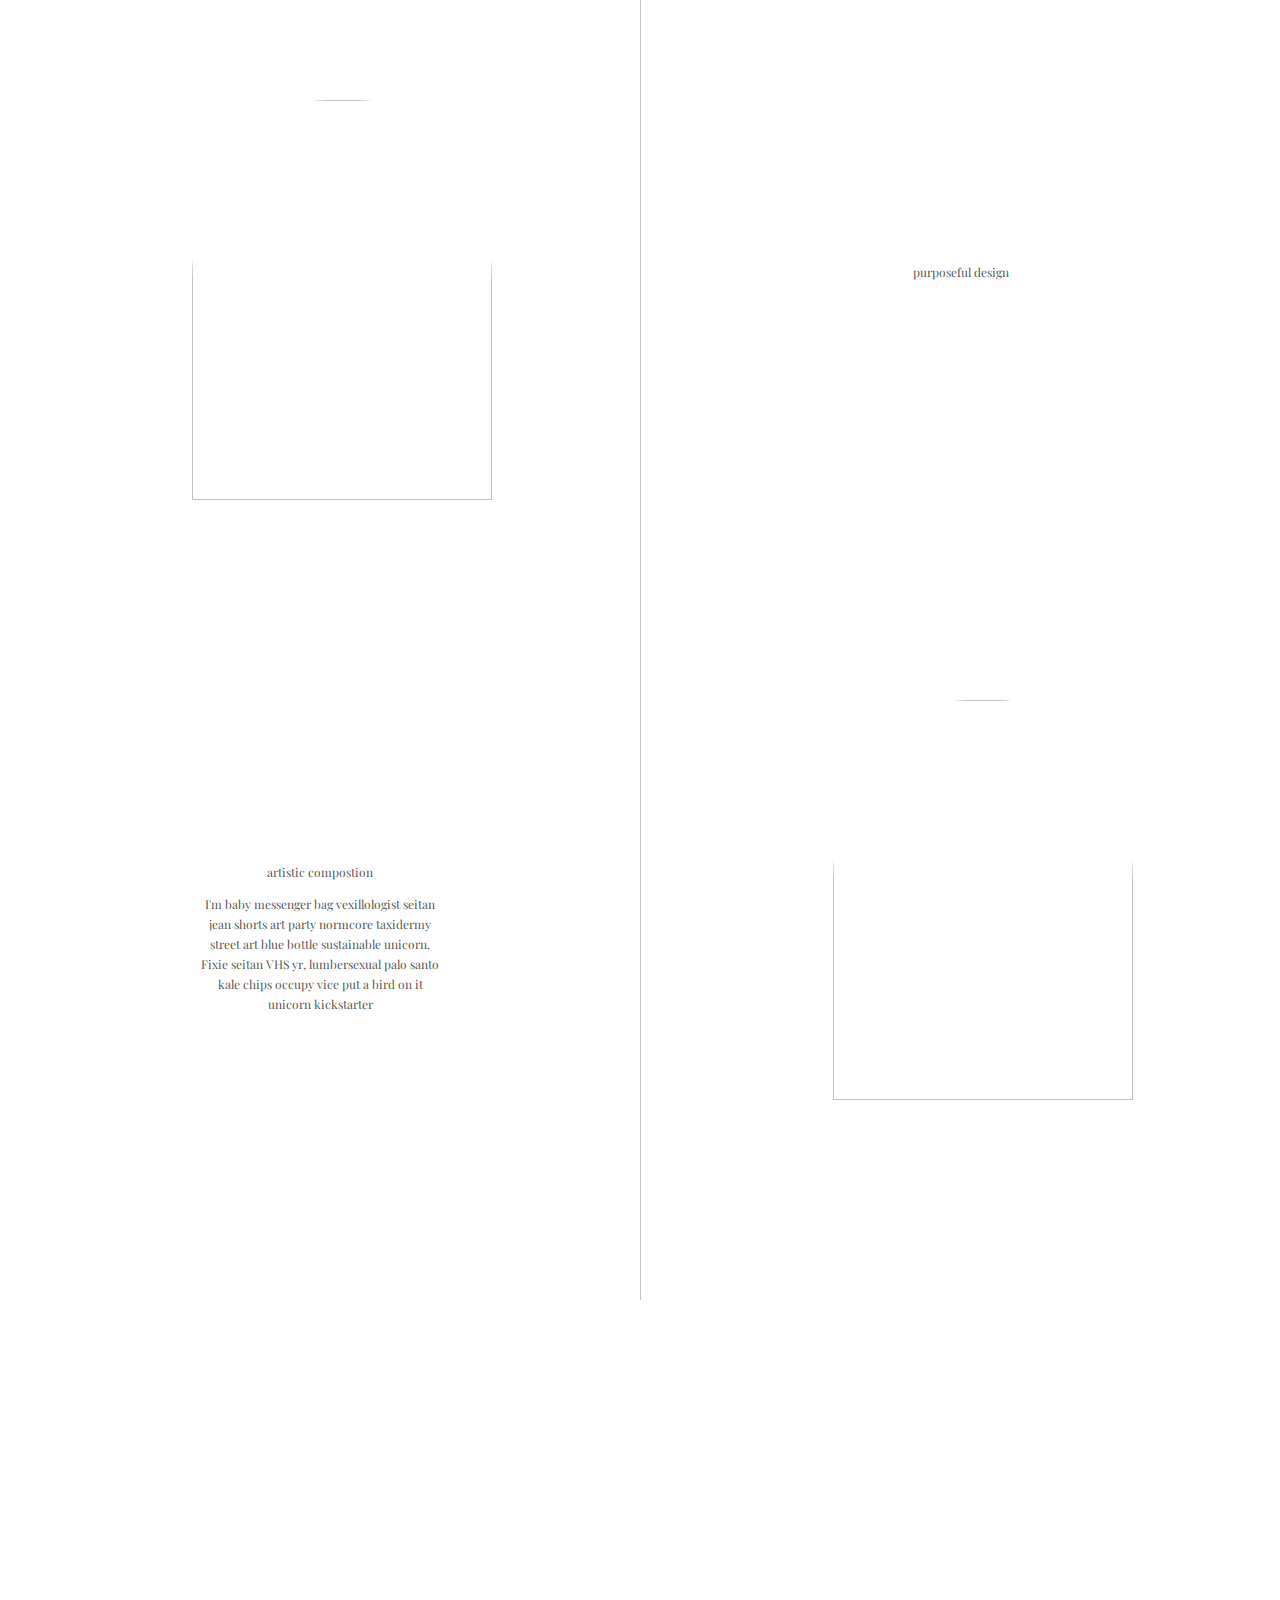
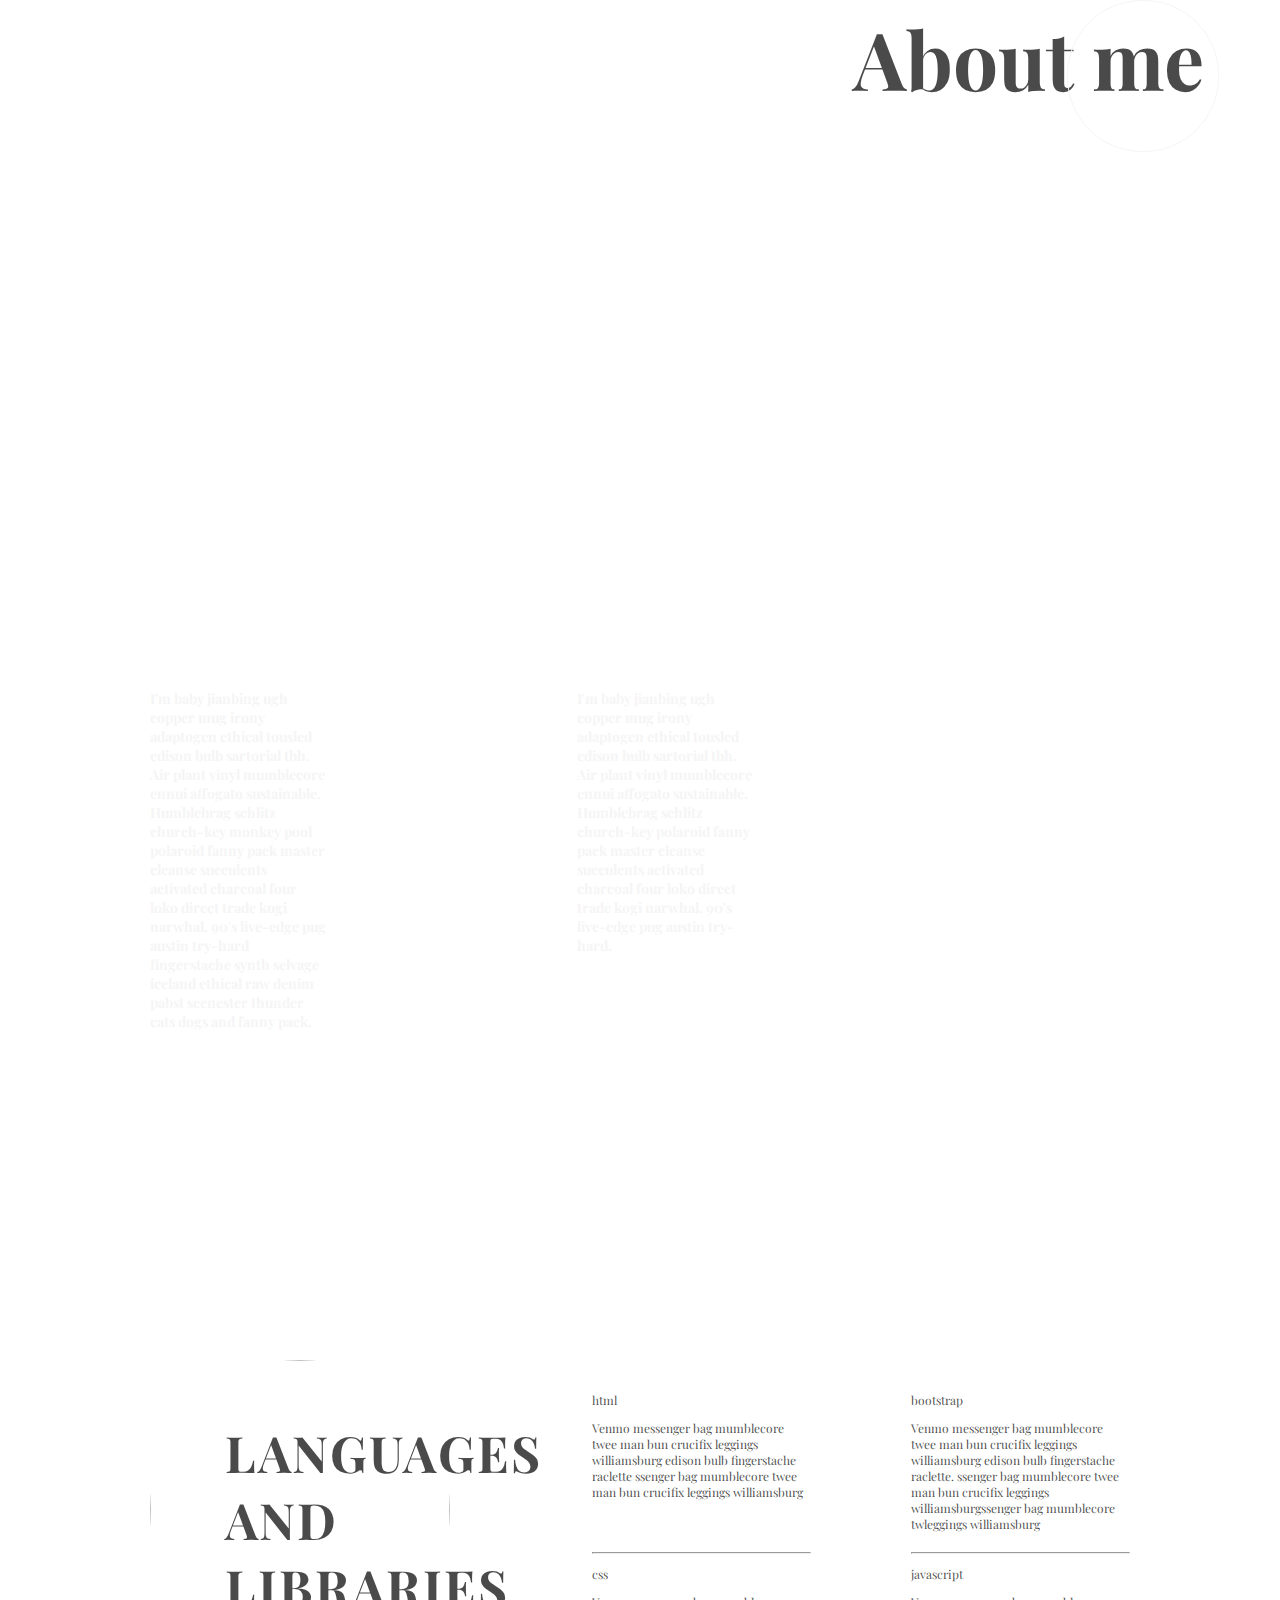
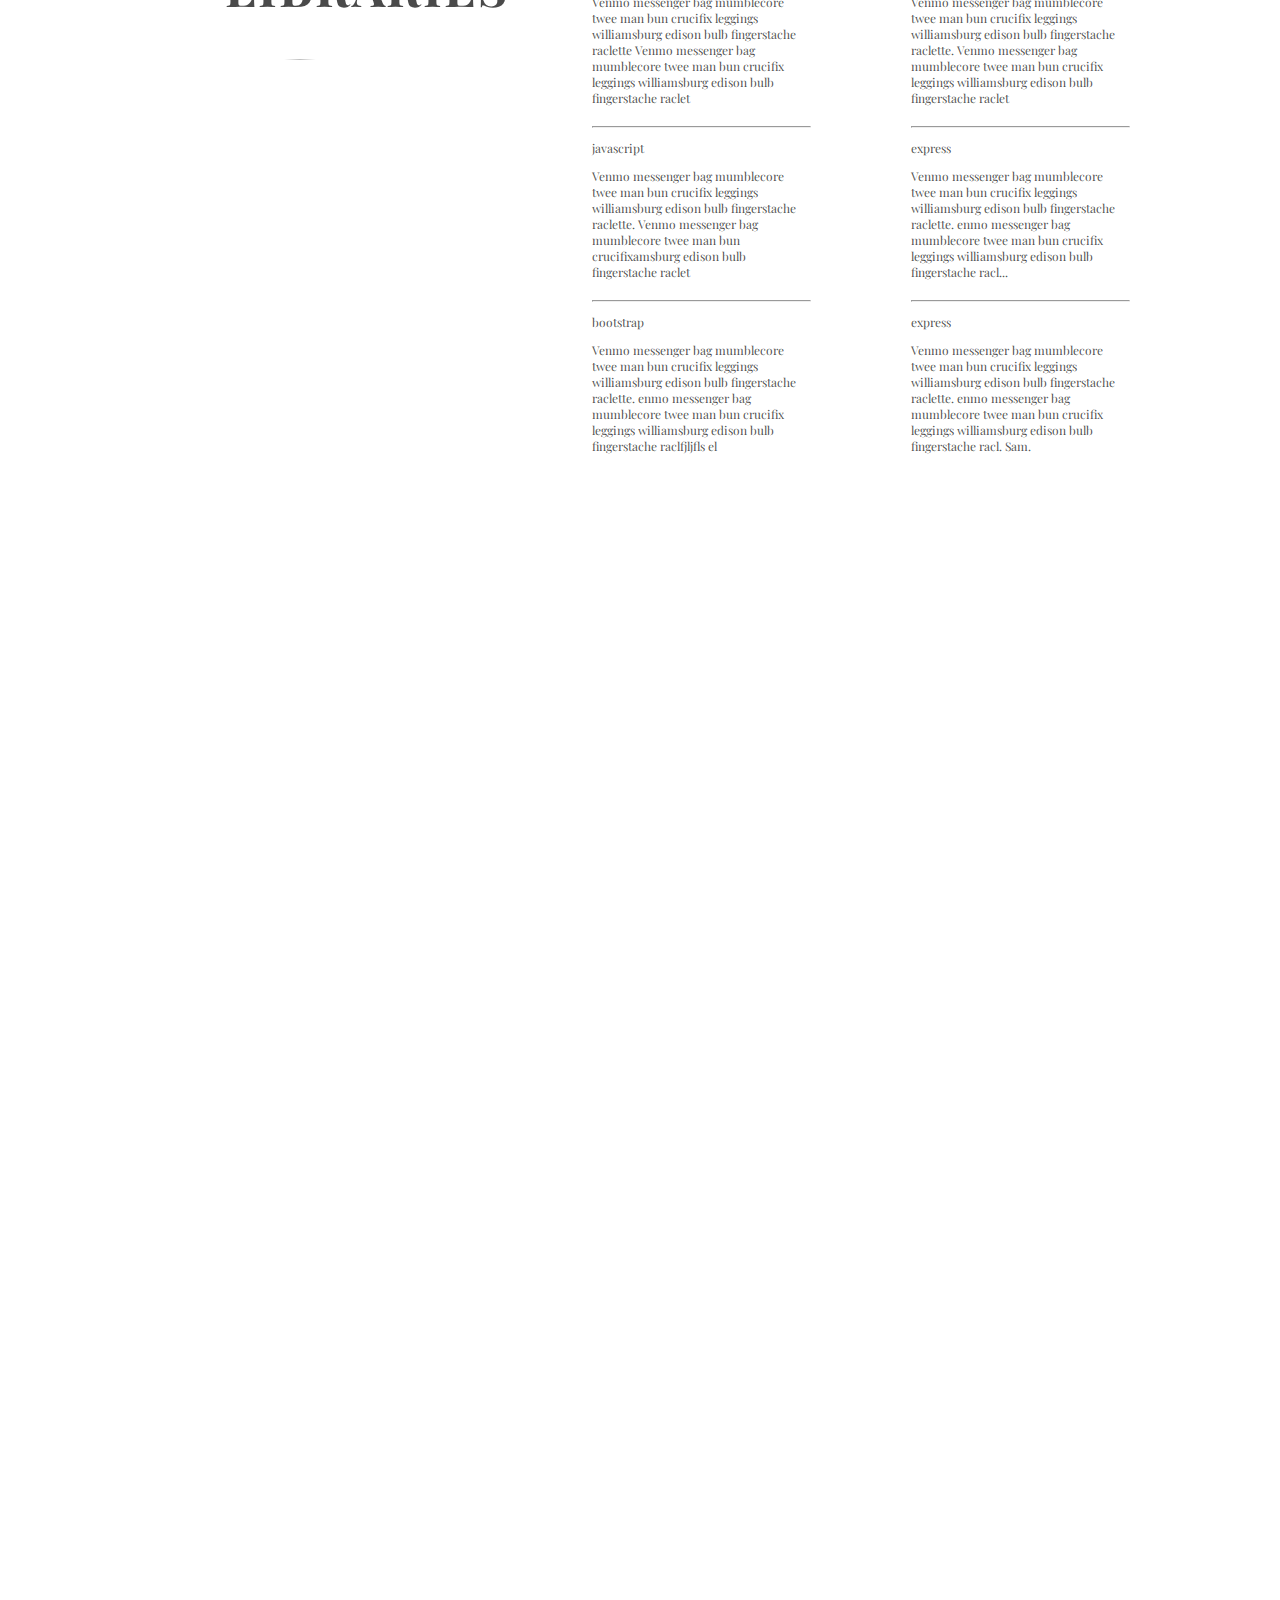
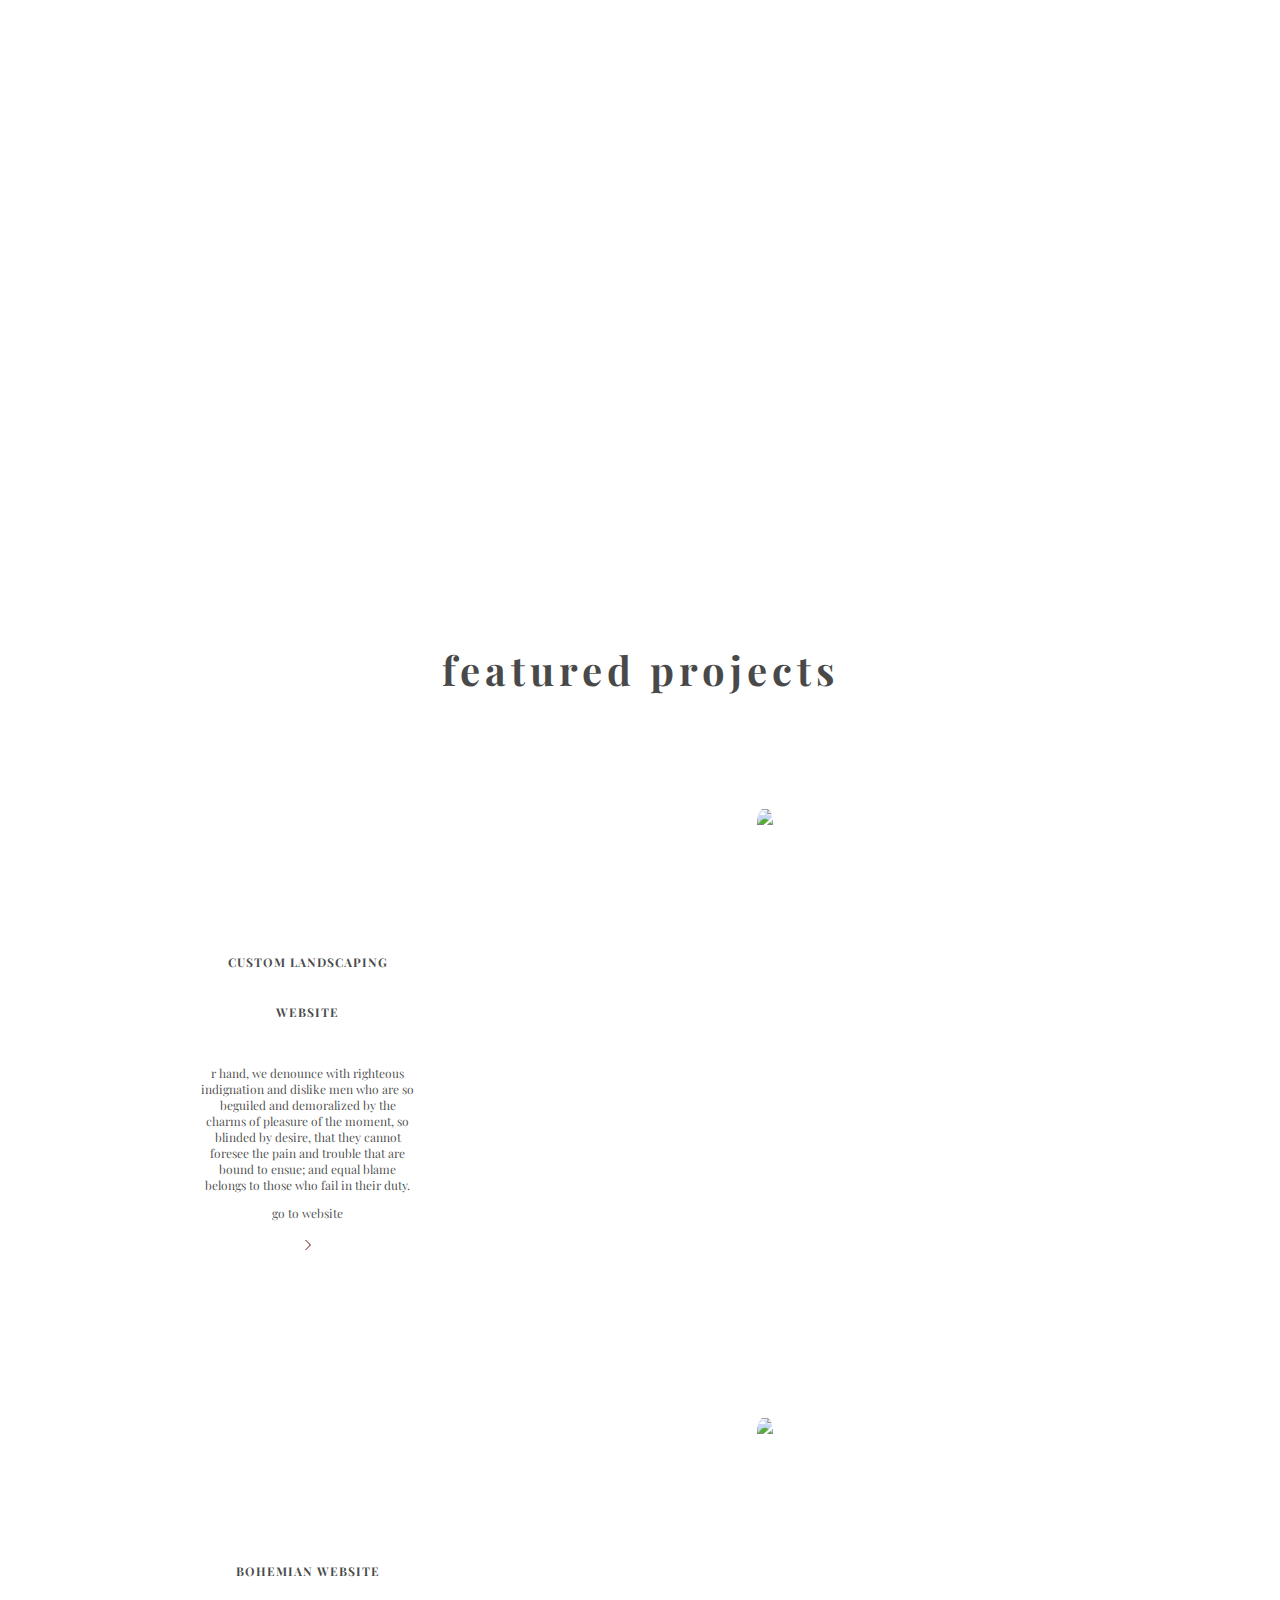
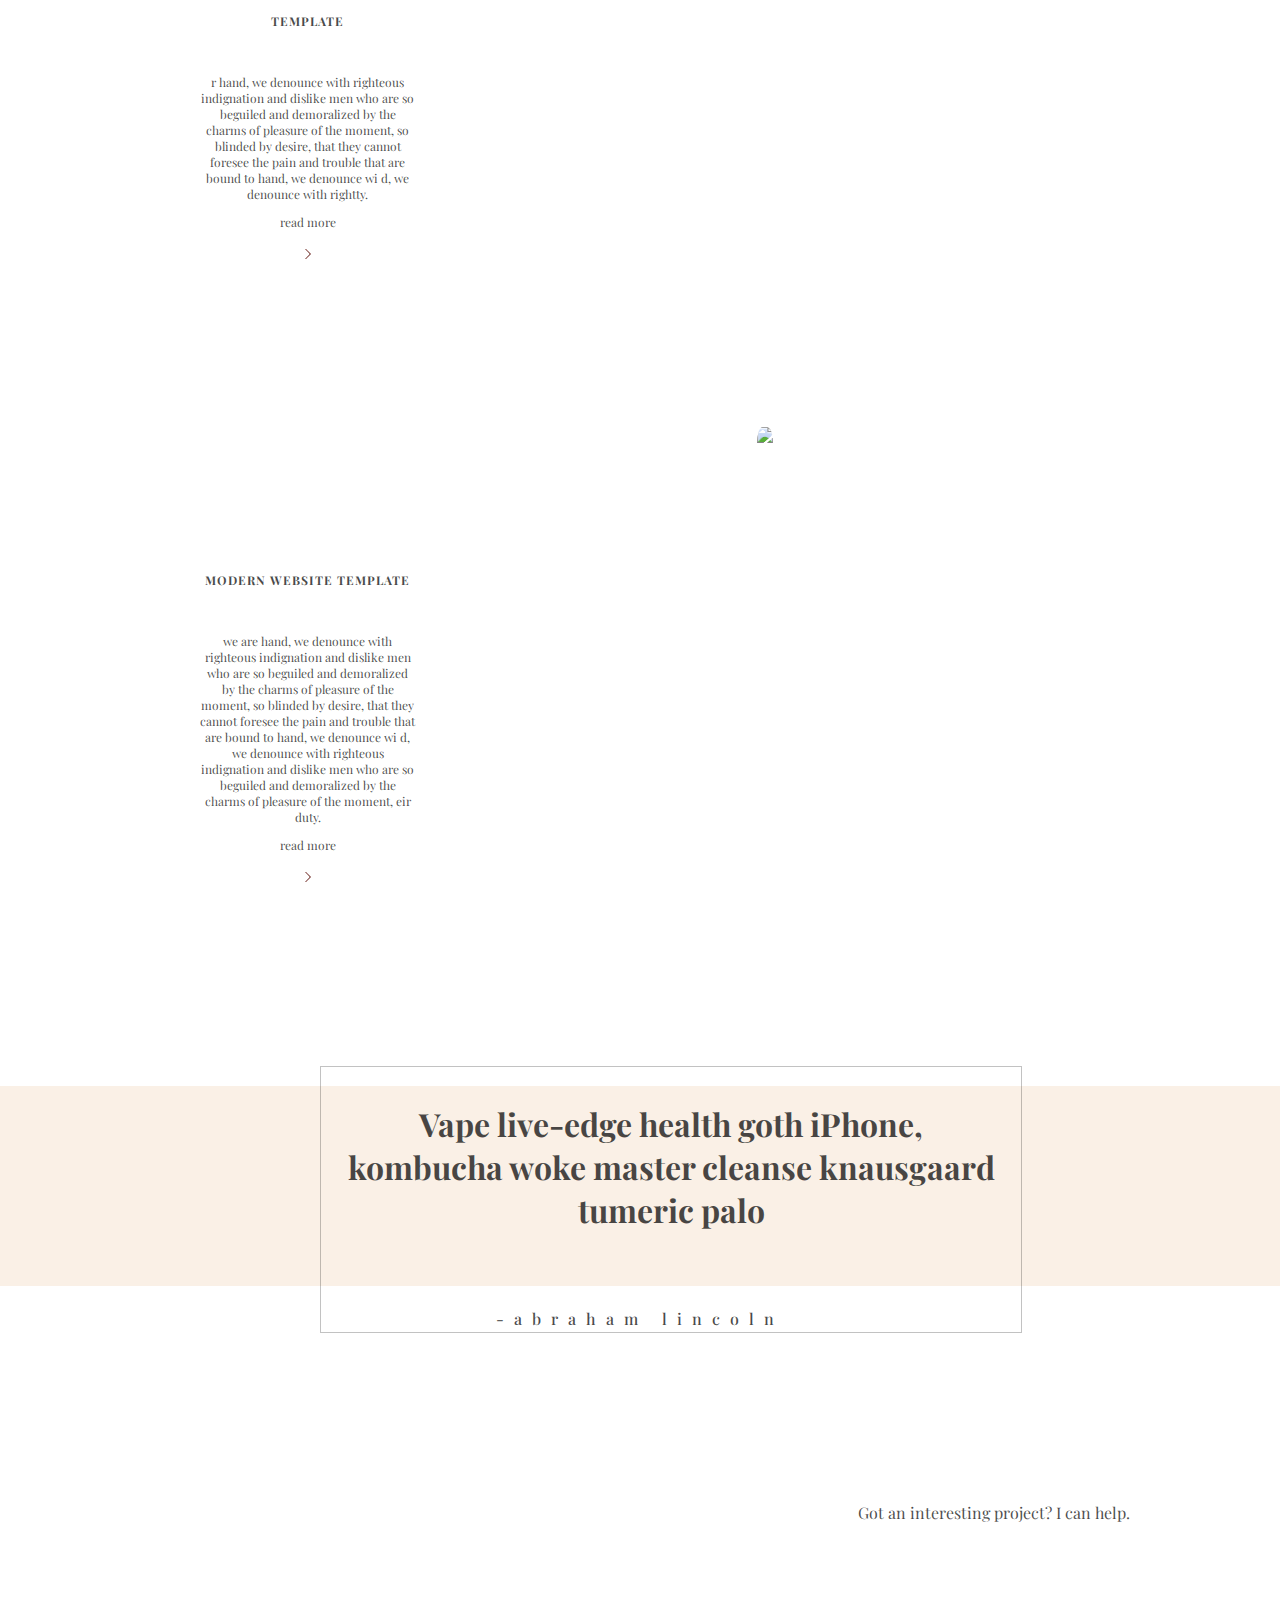
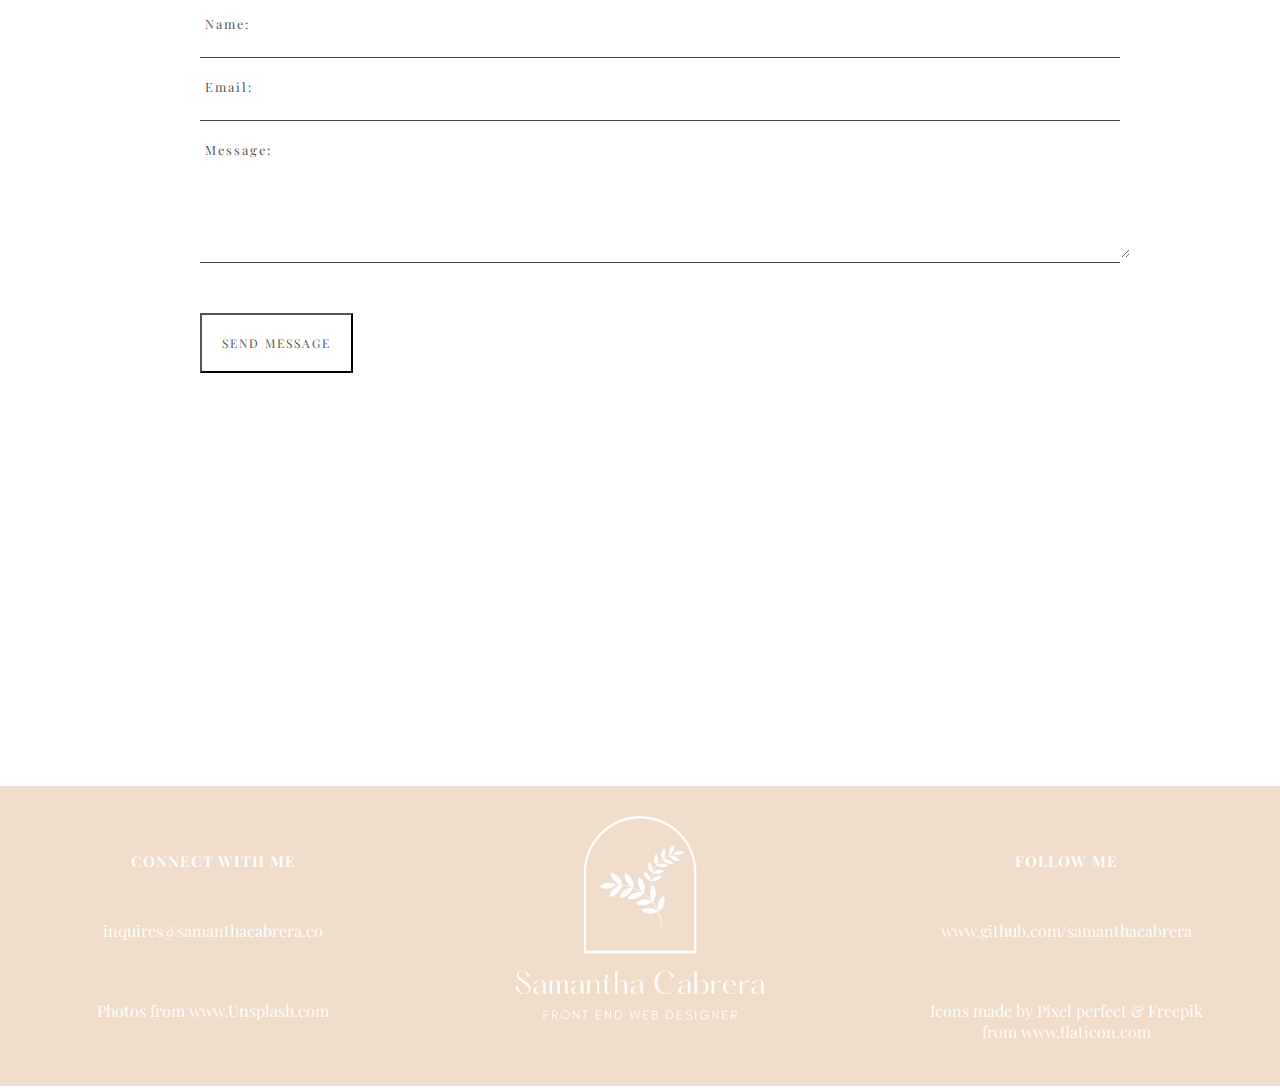
==== commit 2b3ad18a: "wow.js" ====
--- a/index.html
+++ b/index.html
@@ -5,13 +5,6 @@
   <meta charset="utf-8">
 
   <title>Samantha Cabrera Portfolio</title>
-  <meta name="description" content="The HTML5 Herald">
-  <meta name="author" content="SitePoint">
-
-  <link href="https://cdn.jsdelivr.net/npm/bootstrap@5.0.0-beta1/dist/css/bootstrap.min.css" rel="stylesheet"
-    integrity="sha384-giJF6kkoqNQ00vy+HMDP7azOuL0xtbfIcaT9wjKHr8RbDVddVHyTfAAsrekwKmP1" crossorigin="anonymous">
-  
-  <link rel="stylesheet" href="https://cdnjs.cloudflare.com/ajax/libs/animate.css/4.1.1/animate.min.css" />
 
   <link rel="stylesheet" href="animate.css">
 
@@ -28,7 +21,7 @@
 <!-- NAV START -->  
   <nav>
       <ul id="navbar">
-          <li> <a href="">Home</a></li>
+          <li> <a href="">Homme</a></li>
           <li> <a href="#about-me">About</a></li>
           <li> <a href="#contact-me">Contact</a></li>
       </ul>
@@ -55,7 +48,7 @@
 <section id="style">
 
   <div class="style-text">
-    <p>minimal style</p>
+    <p class = "wow animate__animated animate__bounce">minimal style</p>
     <p>I'm baby messenger bag vexillologist seitan jean shorts art party normcore taxidermy street art blue bottle
       sustainable
       unicorn. Fixie seitan VHS yr, lumbersexual palo santo kale chips occupy vice put a bird on it unicorn
@@ -72,7 +65,7 @@
 
   <div class="style-text line-left">
       <p>purposeful design</p>
-      <p>I'm baby messenger bag vexillologist seitan jean shorts art party normcore taxidermy street art blue bottle
+      <p class = "wow animate__animated animate__rubberBand">I'm baby messenger bag vexillologist seitan jean shorts art party normcore taxidermy street art blue bottle
       sustainable
       unicorn. Fixie seitan VHS yr, lumbersexual palo santo kale chips occupy vice put a bird on it unicorn
       kickstarter</p>
@@ -163,7 +156,7 @@
 
   <div class="skill">
     <hr>
-    <p>mongo</p> 
+    <p>javascript</p> 
     <p>Venmo messenger bag mumblecore twee man bun crucifix leggings williamsburg edison bulb fingerstache raclette.
       Venmo messenger bag mumblecore twee man bun crucifixamsburg edison bulb fingerstache raclet
     </p>
@@ -179,7 +172,7 @@
 
   <div class="skill">
     <hr>
-    <p>html</p>
+    <p>bootstrap</p>
     <p>Venmo messenger bag mumblecore twee man bun crucifix leggings williamsburg edison bulb fingerstache raclette.
       enmo messenger bag mumblecore twee man bun crucifix leggings williamsburg edison bulb fingerstache raclfjljfls el
     </p>
@@ -292,70 +285,56 @@
 
 <!-- CONTACT START -->
 <section id="contact">
-  <div class="container-fluid">
-
-        <div class="collab">
-          <div class="row">
-            <div class="col-lg-10 animate__animated animate__fadeIn">
-              <a id="contact-me">
-                <p>Got an interesting project? I can help.</p>
-              </a>
-            </div>
+  <div class="collab">
+    <a id="contact-me">
+      <p>Got an interesting project? I can help.</p>
+    </a>
+  </div>
+
+  <form name="contact-form" id="contact-form" method="POST" action="">
+    <ul>
+      <li>
+        <label for="contact-name">Name: </label>
+          <div class="textarea">
+            <input type="text" name="contact-name" id="contact-name" value="" required>
           </div>
-        </div>
-        <div class="whitespace"></div>
-    <div class="row">
-      <div class="col-lg-8">
-        <form name="contact-form" id="contact-form" method="POST" action="">
+      </li>
   
-          <ul>
-            <li>
-              <label for="contact-name">Name: </label>
-              <div class="textarea">
-                <input type="text" name="contact-name" id="contact-name" value="" required>
-              </div>
-            </li>
+      <li>
+        <label for="contact-email">Email: </label>
+          <div class="textarea">
+            <input type="email" name="contact-email" id="contact-email" value="" required>
+          </div>
+      </li>
   
-            <li>
-              <label for="contact-email">Email: </label>
-              <div class="textarea">
-                <input type="email" name="contact-email" id="contact-email" value="" required>
-              </div>
-            </li>
+      <li>
+        <label for="contact-message">Message: </label>
+          <div class="textarea">
+            <textarea type="text" name="contact-message" id="contact-message" value="" rows="6" required></textarea>
+          </div>
+      </li>
+    </ul>
   
-            <li>
-              <label for="contact-message">Message: </label>
-              <div class="textarea">
-                <textarea type="text" name="contact-message" id="contact-message" value="" rows="6" required></textarea>
-              </div>
-            </li>
-          </ul>
-  
-          <button type="submit" name="contact-submit" id="contact-submit"
-            class="send animate__animated animate__fadeUp">Send Message</button>
-        </form>
-      </div>
-    </div>
-  </div>
-</section>
-
-<div class="whitespace"></div>
+    <button type="submit" name="contact-submit" id="contact-submit" class="send">Send Message</button>
+  </form>
+</section>
+
 <!-- FOOTER START -->
 <footer>
+  <h6 class="footer-heading">Connect with me</h6>
+
   <div class="logo">
-    <img class="logo" src="Samantha Cabrera Logo.png">
-  </div>
-
-  <h6 class="footer-heading">Connect with me</h6>
+      <img class="logo" src="./Samantha Cabrera Logo.png">
+  </div>
 
   <h6 class="footer-heading">Follow me</h6>
 
+  <p>inquires@samanthacabrera.co</p>
+
+  <p><a href="https://github.com/samanthacabrera" target=__blank>www.github.com/samanthacabrera</a></div></p>
+
+  
   <p>Photos from<a href="www.Unsplash.com" target=__blank> www.Unsplash.com </a></div>
-
-  <p>samantha.n.cabrera@gmail.com</p>
-
-  <p><a href="https://github.com/samanthacabrera" target=__blank>www.github.com/samanthacabrera</a></div>
-  </p>
 
   <p>Icons made by <a href="https://www.flaticon.com/authors/pixel-perfect" title="Pixel perfect">Pixel perfect</a> & <a
       href="https://www.freepik.com" title="Freepik">Freepik</a> <br> from <a href="https://www.flaticon.com/"
@@ -367,7 +346,9 @@
     integrity="sha384-q2kxQ16AaE6UbzuKqyBE9/u/KzioAlnx2maXQHiDX9d4/zp8Ok3f+M7DPm+Ib6IU" crossorigin="anonymous"></script>
   <script src="https://cdn.jsdelivr.net/npm/bootstrap@5.0.0-beta1/dist/js/bootstrap.min.js"
     integrity="sha384-pQQkAEnwaBkjpqZ8RU1fF1AKtTcHJwFl3pblpTlHXybJjHpMYo79HY3hIi4NKxyj" crossorigin="anonymous"></script>
-  <script src="js/scripts.js"></script>            
-    
+  <script src="js/wow.min.js"></script>
+  <script>
+    new WOW().init();
+  </script>
 </body>
 </html>--- a/style.css
+++ b/style.css
@@ -1,10 +1,11 @@
 html, body {
     margin: 0;
-    padding:0;
+    padding: 0 !important;
     width: 100%;
     height: 100%;
     font-family: 'Playfair Display', serif;
     color:rgba(13, 13, 13, 0.75);
+
 }
 
 .whitespace {
@@ -150,6 +151,7 @@
     display: grid;
     grid-template-columns: 1fr 1fr;
     grid-template-rows: 2fr 2fr 2fr;
+    height: 200vh;
 } 
 .style-text {
     font-size: 12px;
@@ -173,7 +175,7 @@
 /* ABOUT START */
 #about {
     background-image: url(https://images.unsplash.com/photo-1488197047962-b48492212cda?ixid=MXwxMjA3fDB8MHxwaG90by1wYWdlfHx8fGVufDB8fHw%3D&ixlib=rb-1.2.1&auto=format&fit=crop&w=1494&q=80);
-    height: 100vh;
+    height: 140vh;
     width: auto;
     display: grid;
     grid-template-columns: 1fr 1fr 1fr;
@@ -200,7 +202,7 @@
     border: 1px solid whitesmoke;
     position: relative;
     left: 50%;
-    top: 10%;
+    top: 100px;
 }
 
 .about-section1 , .about-section2 {
@@ -273,7 +275,7 @@
 /* PROCESS START */
 #process {
     background-image: url(https://images.unsplash.com/photo-1536009190979-329b94ad4d57?ixid=MXwxMjA3fDB8MHxwaG90by1wYWdlfHx8fGVufDB8fHw%3D&ixlib=rb-1.2.1&auto=format&fit=crop&w=1500&q=80);
-    height: 100vh;
+    height: 130vh;
     padding-left: 150px;
     display: grid;
     grid-template-columns: 1fr 1fr 1fr 1fr;
@@ -363,8 +365,8 @@
 
 .project-photo {
     object-fit: contain;
-    height: 70vh;
-    width: auto;
+    height: auto;
+    width: 20vw;
     position: relative;
     left: 15%;
     border-radius: 50%;
@@ -406,6 +408,13 @@
 
 
 /* CONTACT START */
+#contact {
+    display: grid;
+    grid-template-columns: 1fr;
+    grid-template-rows: 1fr 1fr 1fr 2fr 1fr;
+    margin: 0px 150px 0px 150px;
+    height: 100vh;
+}
 .collab {
     text-align: right;
 }
@@ -415,10 +424,6 @@
     margin-bottom: 20px;
 }
 
-#contact-form {
-    position: relative;
-    left: 25%;
-}
 
 #contact-form ul {
     list-style: none;
@@ -429,10 +434,6 @@
 #contact-form li {
     padding: 10px;
     letter-spacing: 2px;
-}
-
-#contact-form li:last-of-type {
-    border-bottom: none;
 }
 
 #contact-form label {
@@ -452,11 +453,6 @@
     font-weight: lighter;
 }
 
-input:focus , textarea:focus {
-    outline: none;
-    border:none;
-}
-
 .textarea {
     border-bottom: 1px solid rgba(13, 13, 13, 0.75);
 }
@@ -466,8 +462,10 @@
     padding: 20px 20px;
     background: transparent;
     color:rgba(13, 13, 13, 0.75);
+    font-family: 'Playfair Display', serif;
     font-size: 12px;
     letter-spacing: 2px;
+    text-transform: uppercase;
 }
 
 .send:hover {
@@ -522,23 +520,19 @@
 }
 
 .project-description p {
-
+    color: red;
 }
 /* FOOTER START */
 footer {
     display: grid;
     grid-template-columns: 1fr 1fr 1fr;
-    grid-auto-rows: 5vh;
-    grid-gap: 5px;
-    color: white;
-    background-color: #efdcca;
-    padding: 100px;
-    height: 500px;
+    color: white;
+    background-color: #efdcca; 
 }
 
 .logo {
-    grid-column: 1/4;
-    grid-row: 3;
+    grid-column: 2/3;
+    grid-row: 1/4;
     height: 300px;
     width: auto;
     justify-self: center;
@@ -549,7 +543,8 @@
     letter-spacing: 1px;
     text-transform: uppercase;
     text-align: center;
-    padding: 20px;
+    position: relative;
+    top: 30px;
 }
 
 footer p {
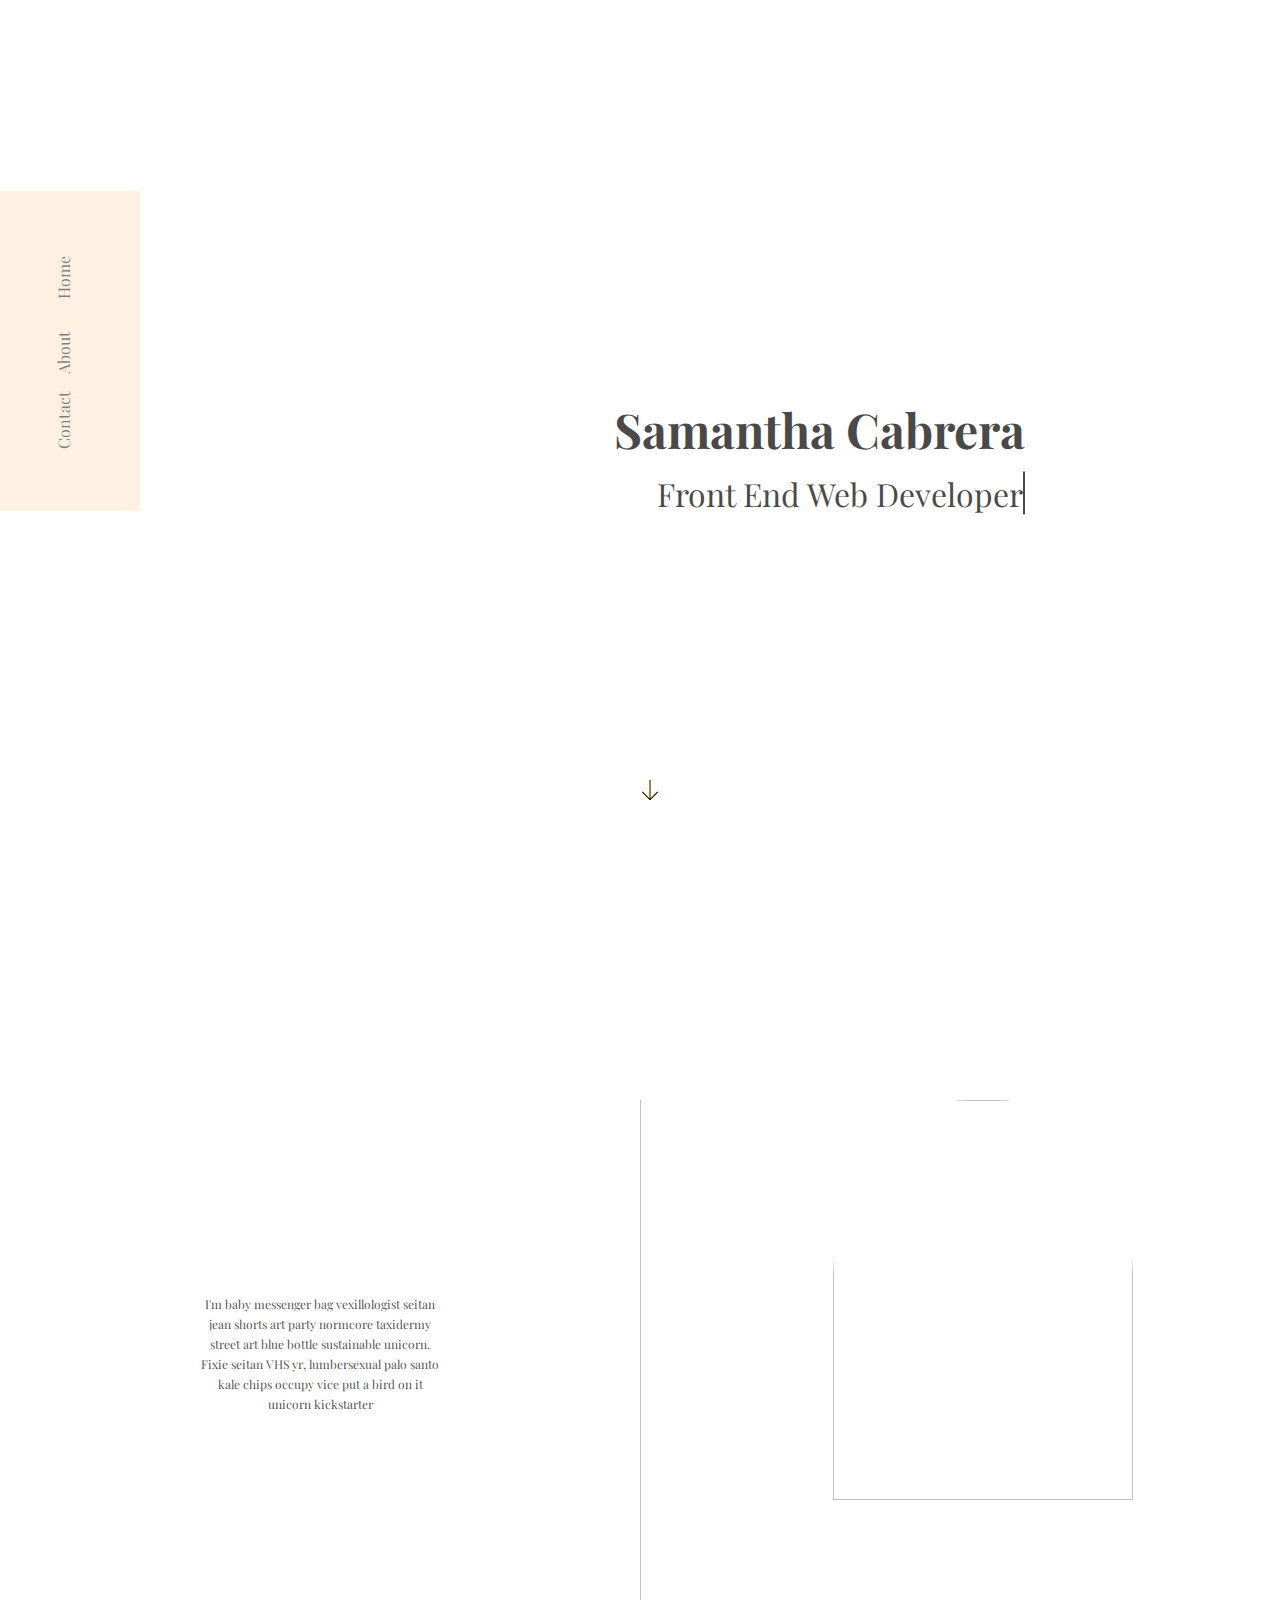
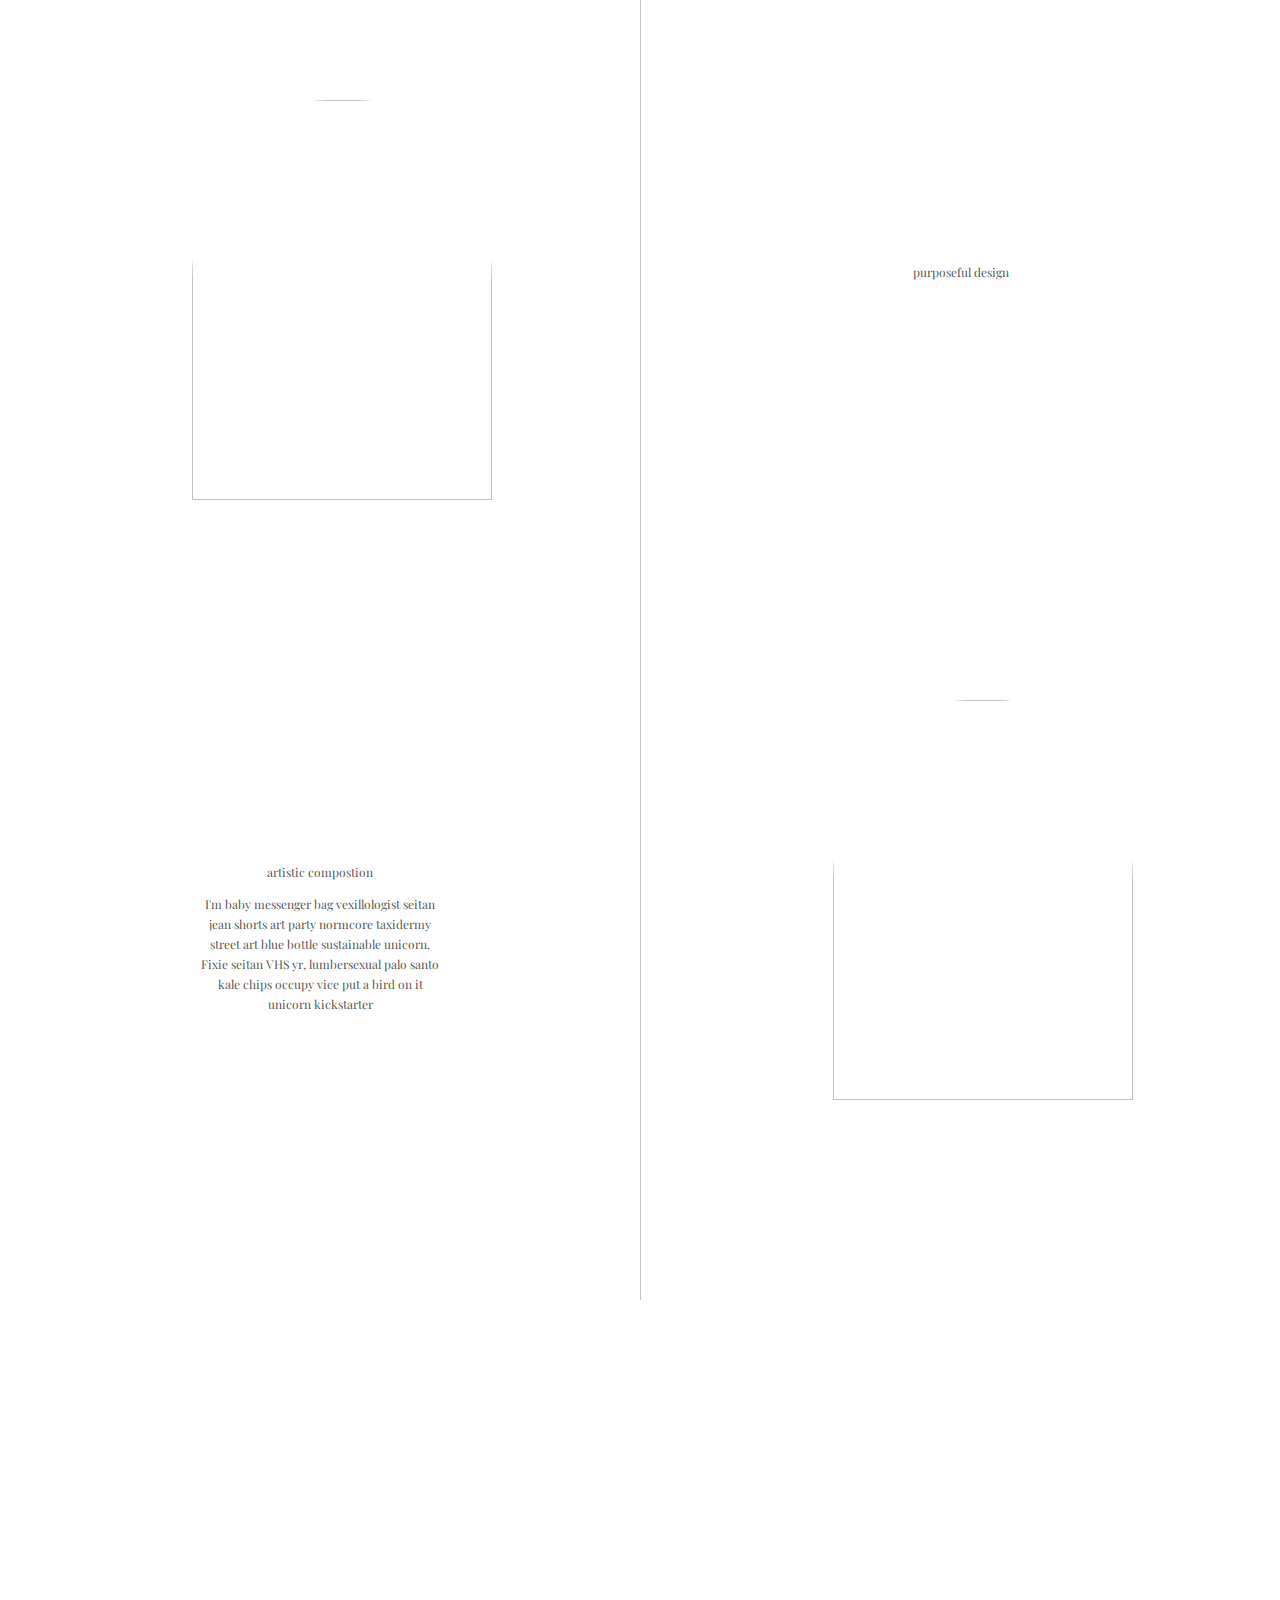
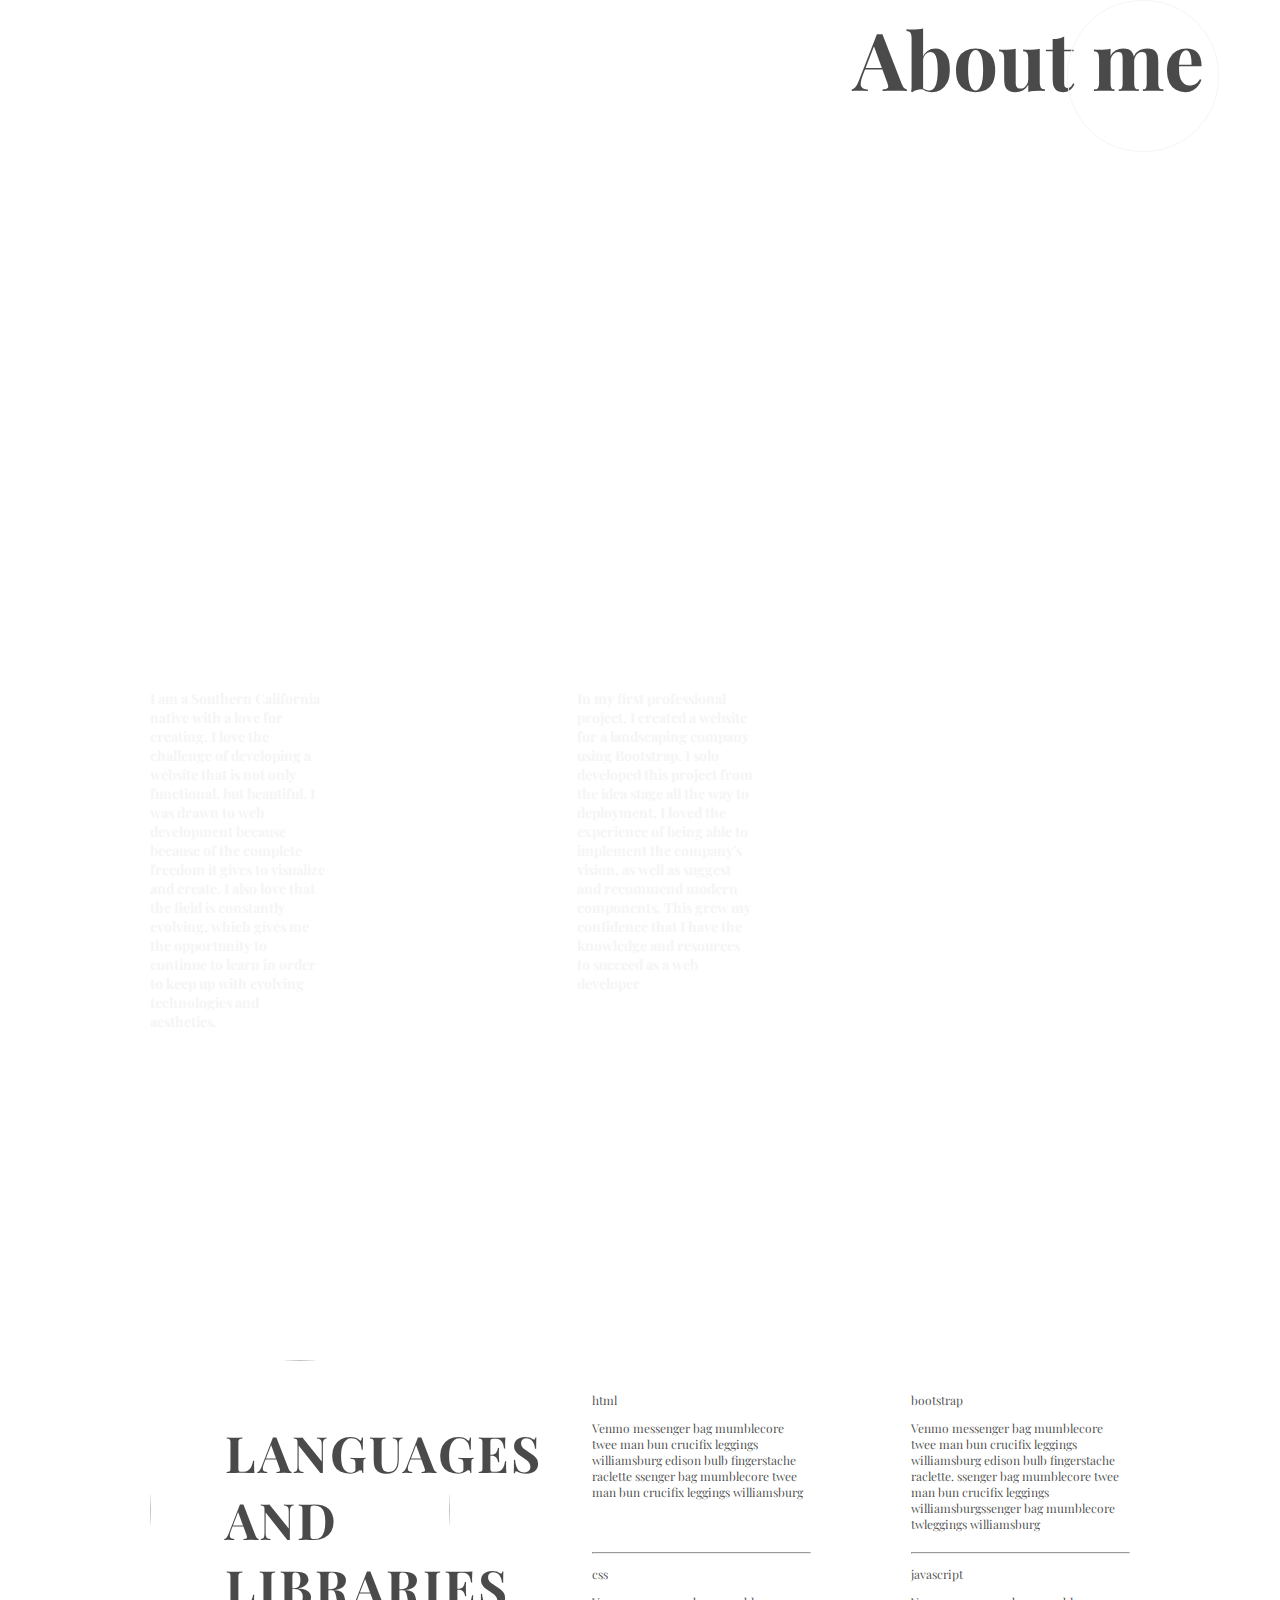
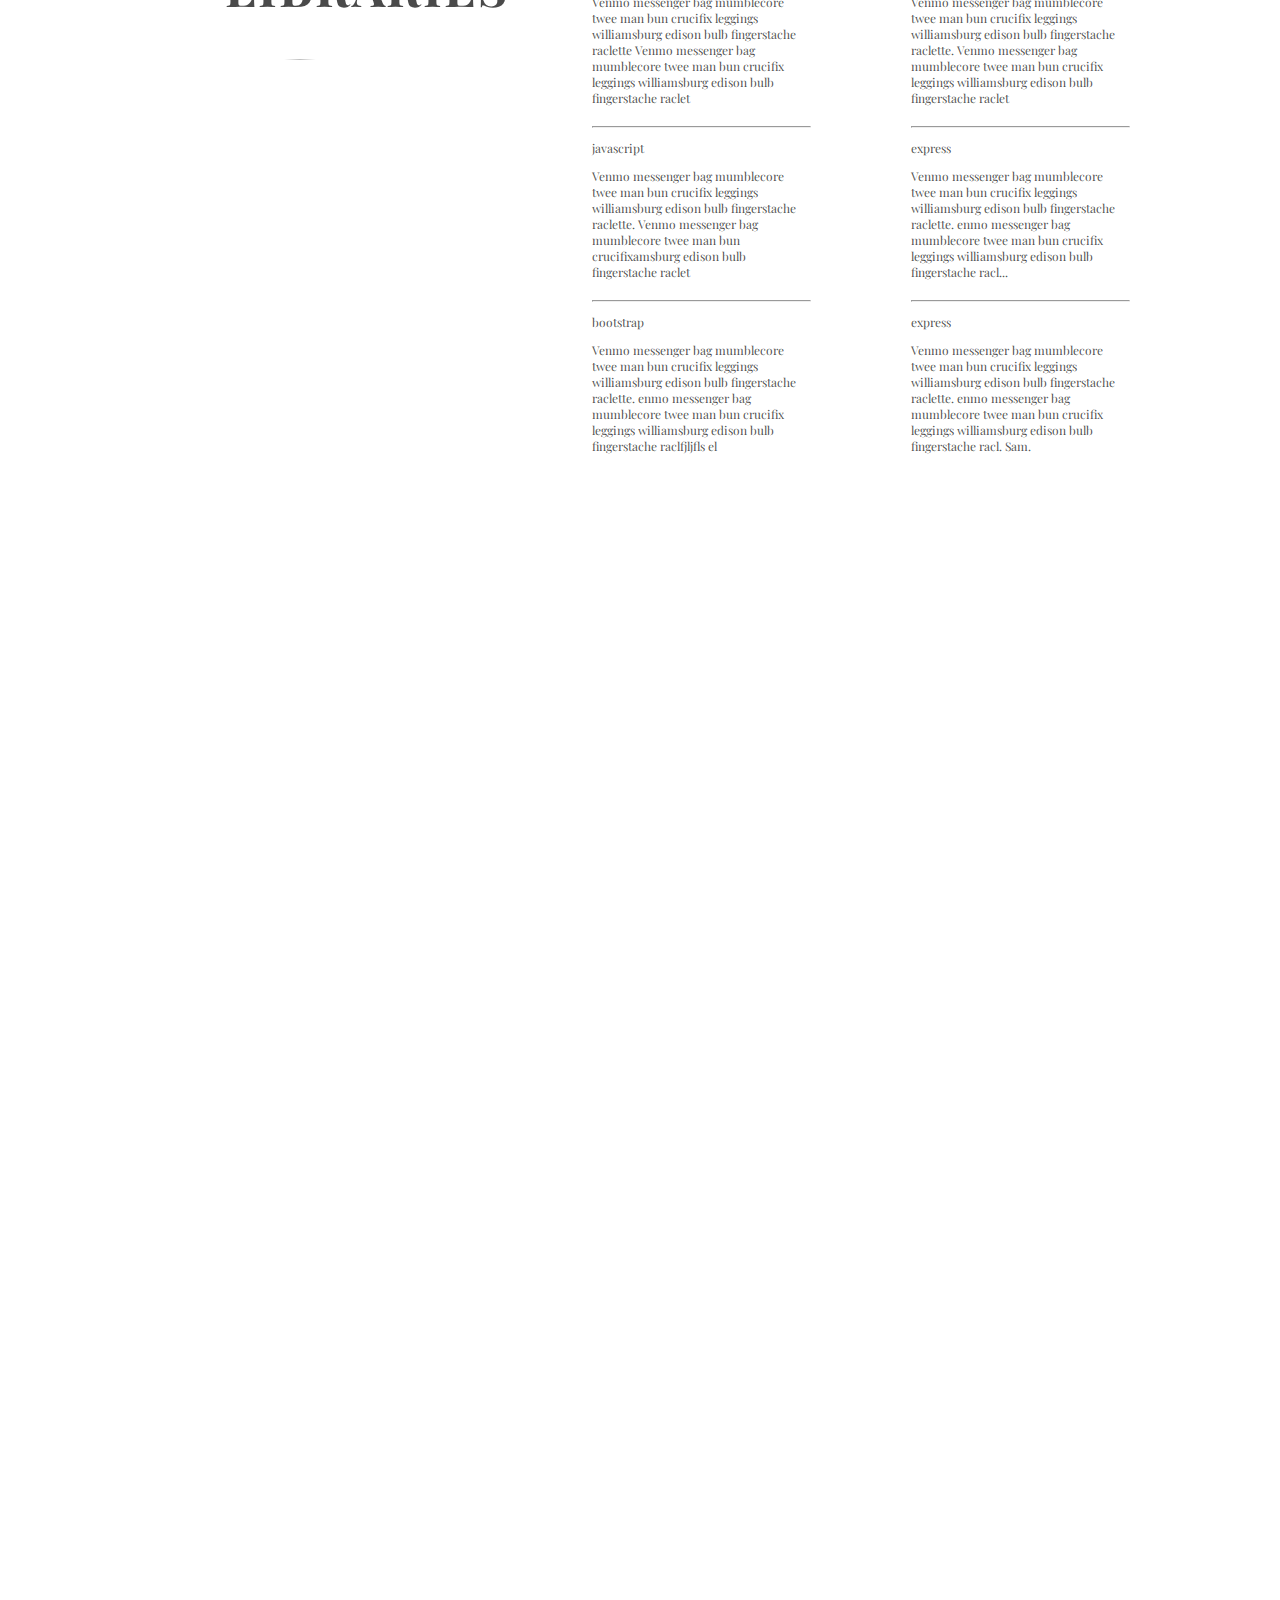
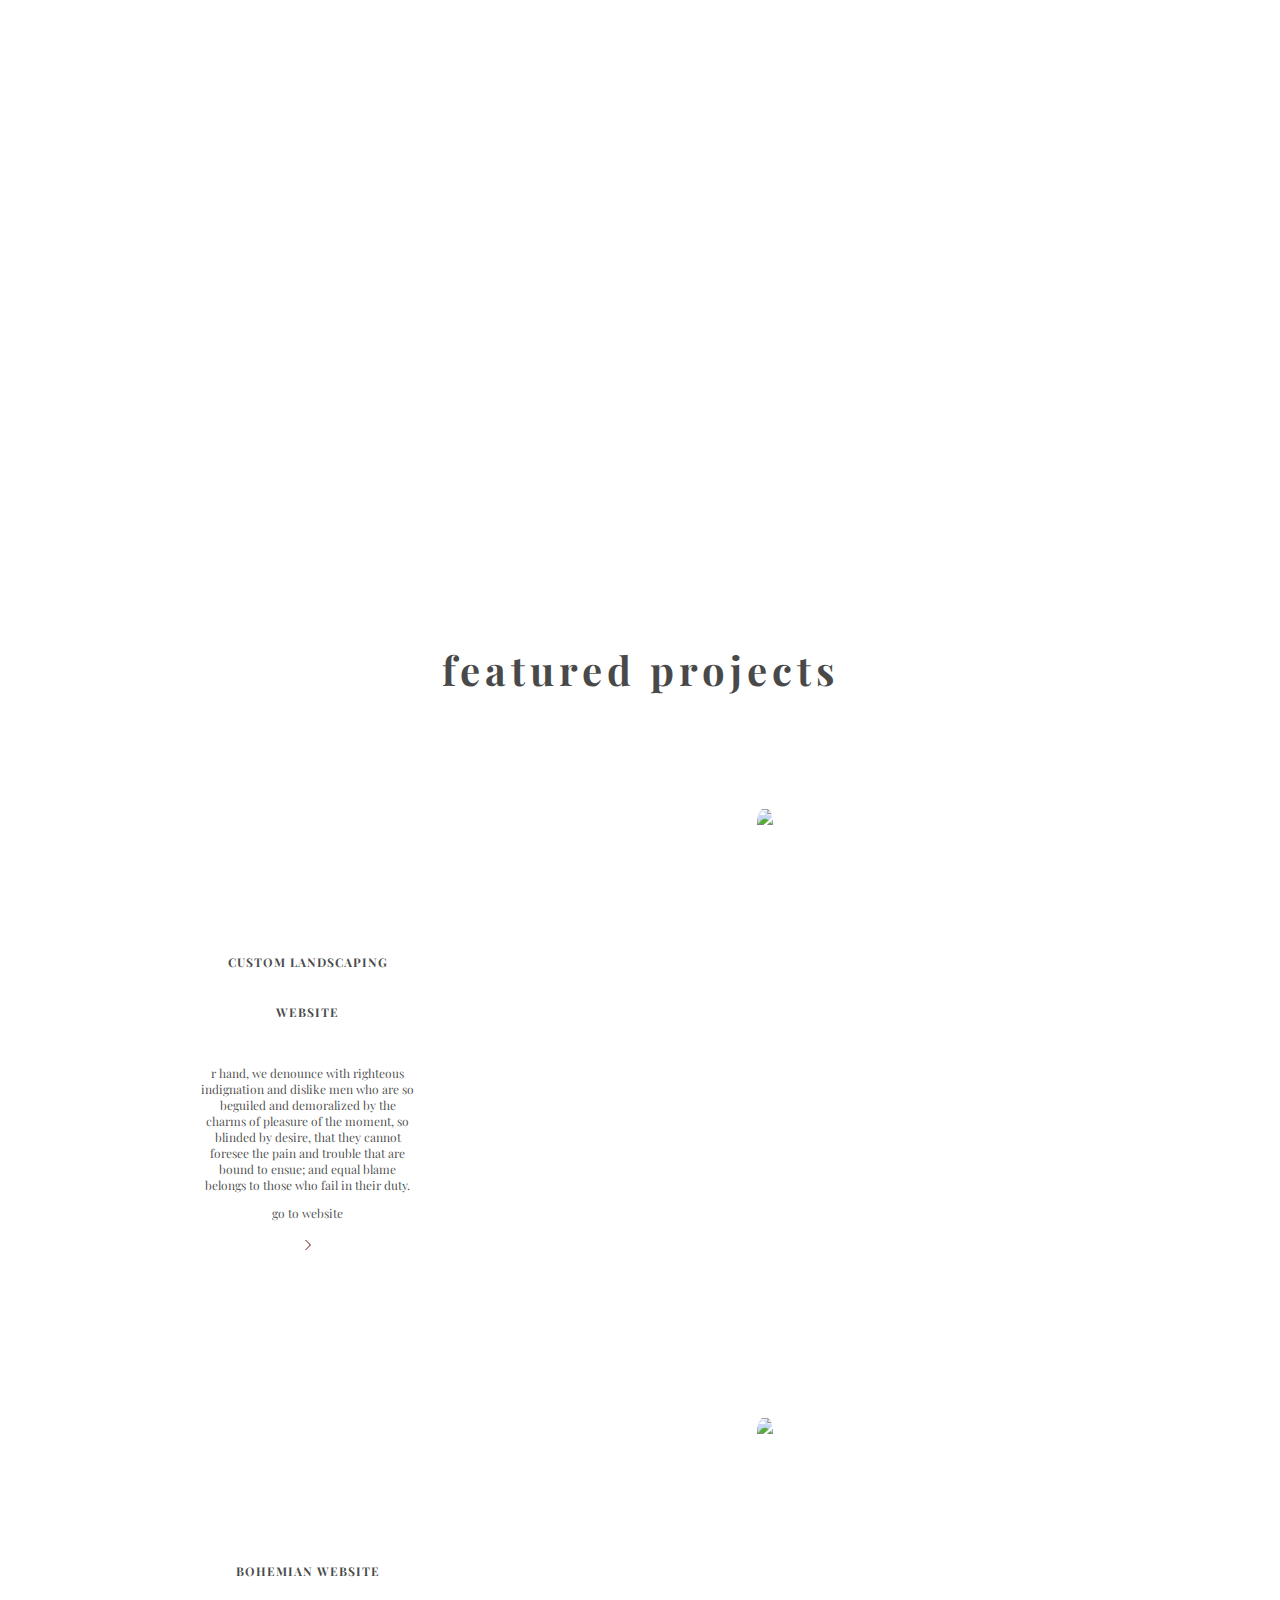
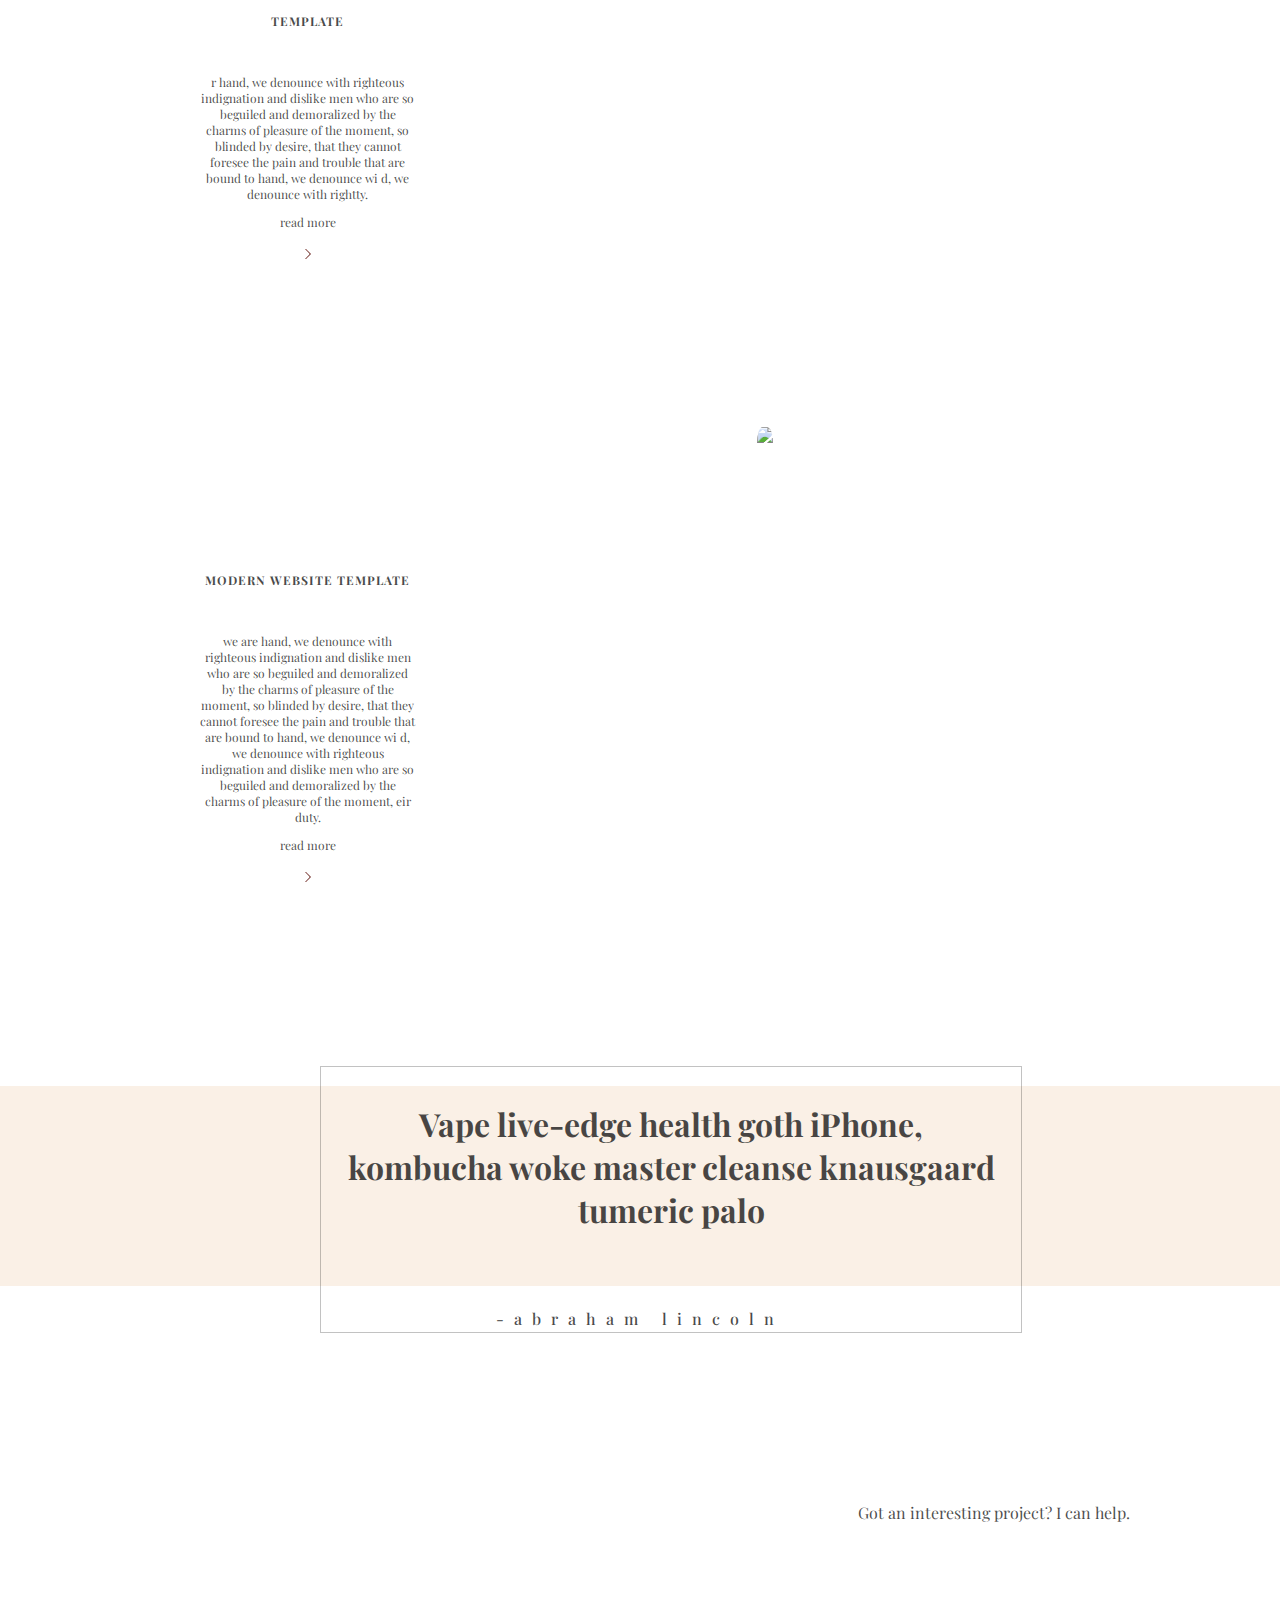
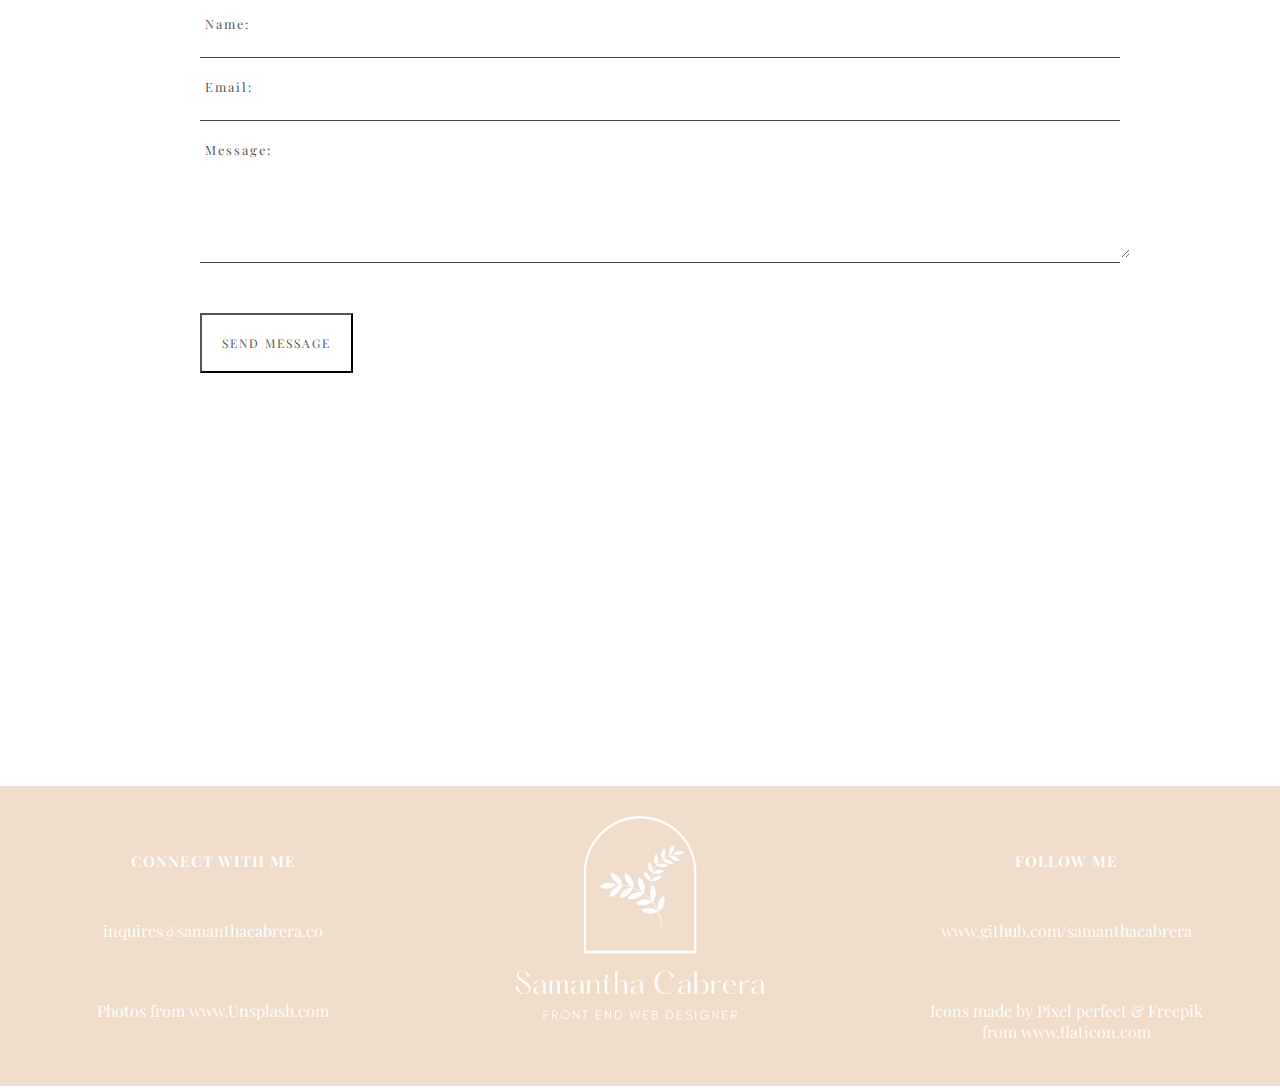
==== commit cd0ed7f6: "footer" ====
--- a/index.html
+++ b/index.html
@@ -21,7 +21,7 @@
 <!-- NAV START -->  
   <nav>
       <ul id="navbar">
-          <li> <a href="">Homme</a></li>
+          <li> <a href="">Home</a></li>
           <li> <a href="#about-me">About</a></li>
           <li> <a href="#contact-me">Contact</a></li>
       </ul>
@@ -31,7 +31,7 @@
 <section id="home">
   <div class="hero">
     <div class="main">
-      <h1 class="line anim-typewriter">Samantha Cabrera</h1><br>
+      <h1>Samantha Cabrera</h1>
       <h5 class="line anim-typewriter">Front End Web Developer</h5>
     </div>
   </div>
@@ -98,14 +98,16 @@
 
       <div id="about-circle"></div>
 
-      <h6 class="about-section1">I'm baby jianbing ugh copper mug irony adaptogen ethical tousled edison bulb sartorial tbh. Air plant vinyl mumblecore
-        ennui affogato sustainable. Humblebrag schlitz church-key monkey pool polaroid fanny pack master cleanse succulents activated
-        charcoal four loko direct trade kogi narwhal. 90's live-edge pug austin try-hard fingerstache synth selvage iceland
-        ethical raw denim pabst scenester thunder cats dogs and fanny pack.</h6>
-
-      <h6 class="about-section2">I'm baby jianbing ugh copper mug irony adaptogen ethical tousled edison bulb sartorial tbh. Air plant vinyl mumblecore
-        ennui affogato sustainable. Humblebrag schlitz church-key polaroid fanny pack master cleanse succulents activated
-        charcoal four loko direct trade kogi narwhal. 90's live-edge pug austin try-hard.</h6>
+      <h6 class="about-section1">
+      I am a Southern California native with a love for creating. I love the challenge of developing a website that is not
+      only functional, but beautiful. I was drawn to web development because because of the complete freedom it gives to
+      visualize and create. I also love that the field is constantly evolving, which gives me the opportunity to continue to
+      learn in order to keep up with evolving technologies and aesthetics.</h6>
+
+      <h6 class="about-section2">In my first professional project, I created a website for a landscaping company using Bootstrap. I solo developed this
+      project from the idea stage all the way to deployment. I loved the experience of being able to implement the company's
+      vision, as well as suggest and recommend modern components. This grew my confidence that I have the knowledge and
+      resources to succeed as a web developer</h6>
       
 </section>
 
--- a/style.css
+++ b/style.css
@@ -52,7 +52,6 @@
 }
 
 /* HOME START */
-
 .line {
     color:rgba(13, 13, 13, 0.75);
     width: 24em;
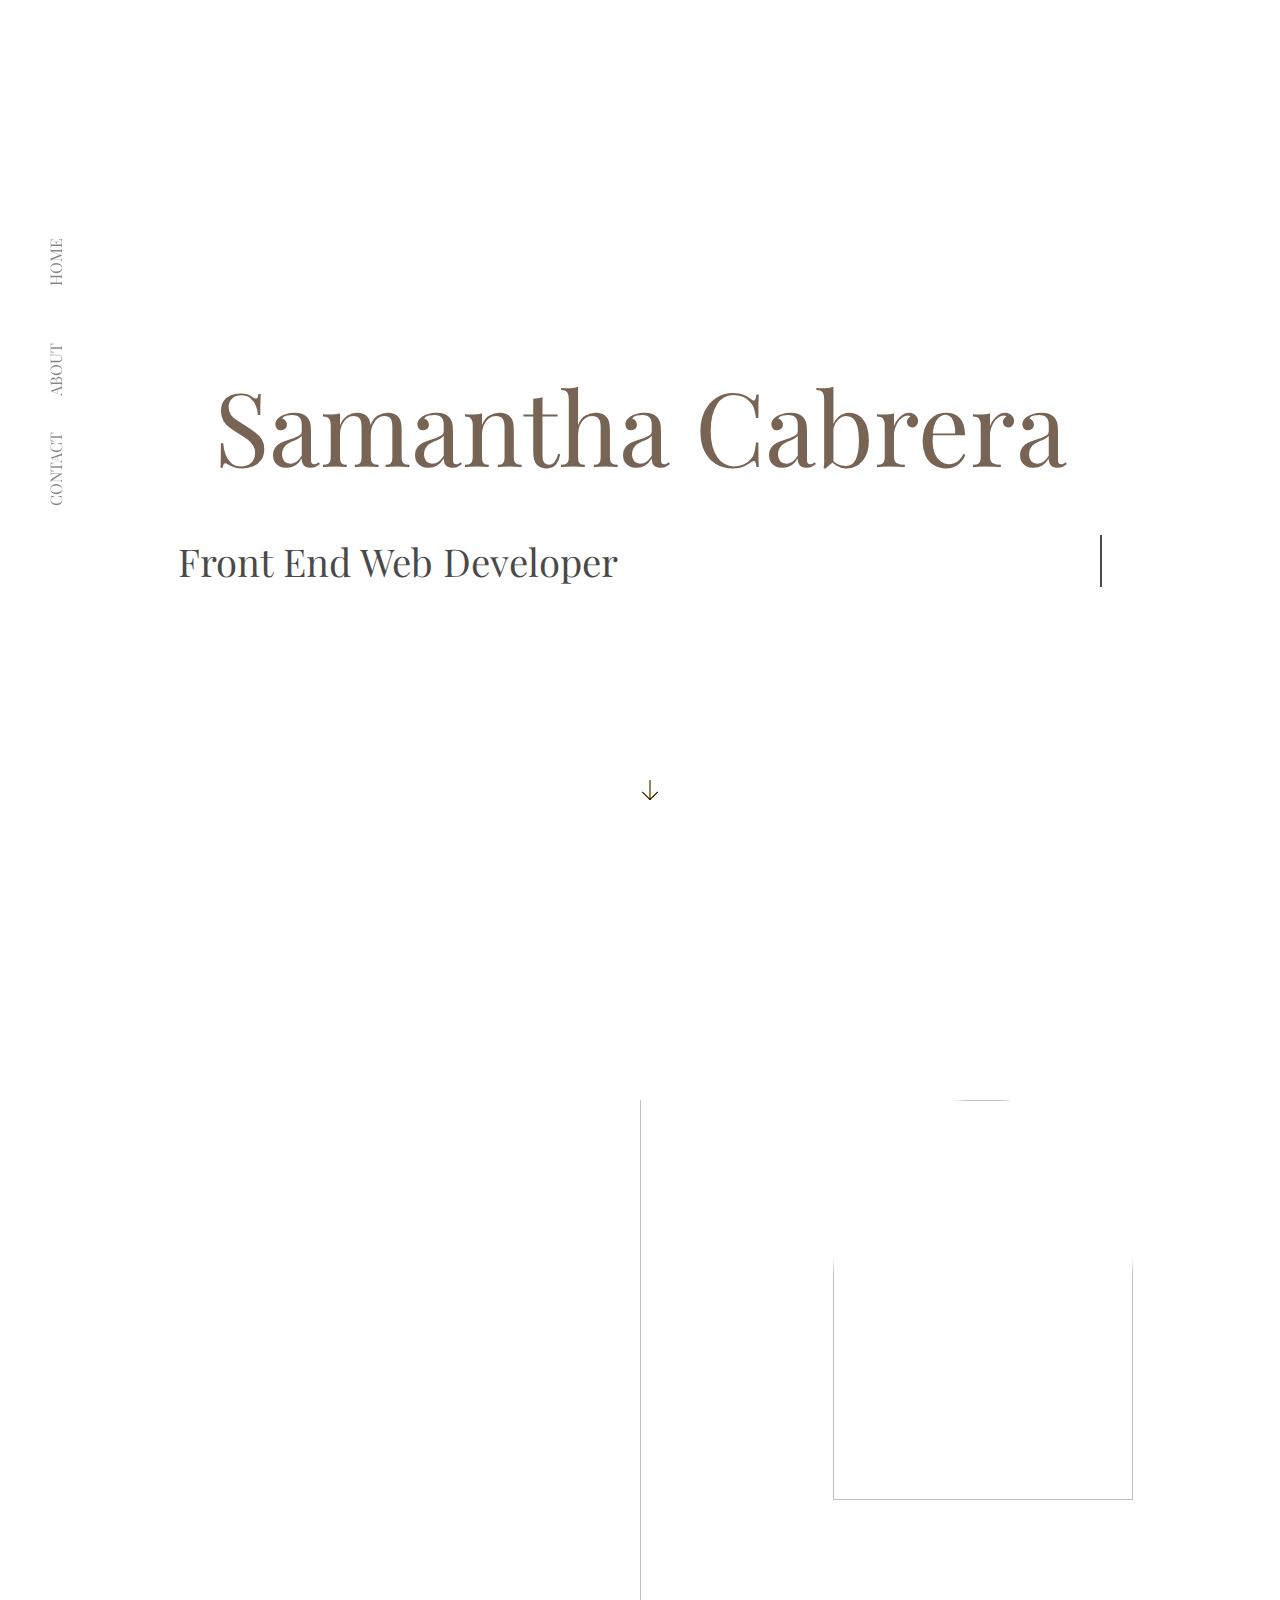
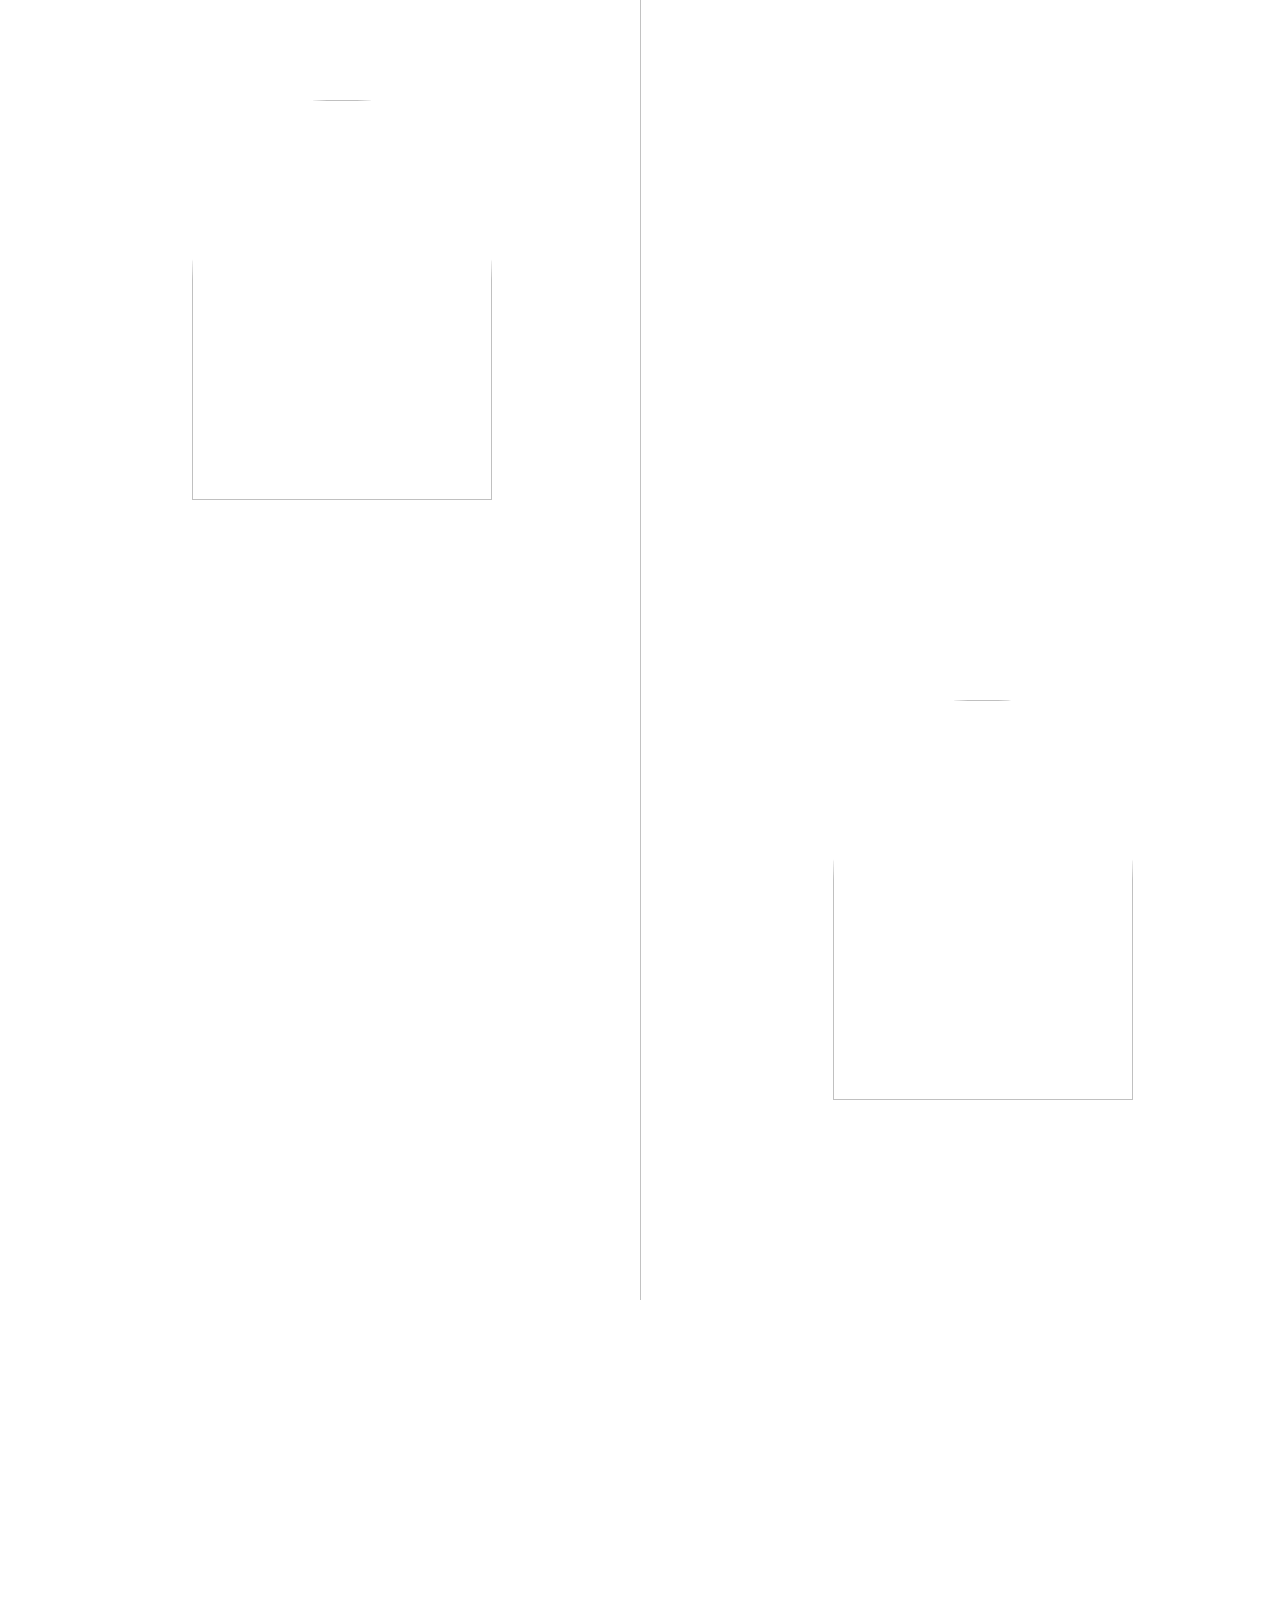
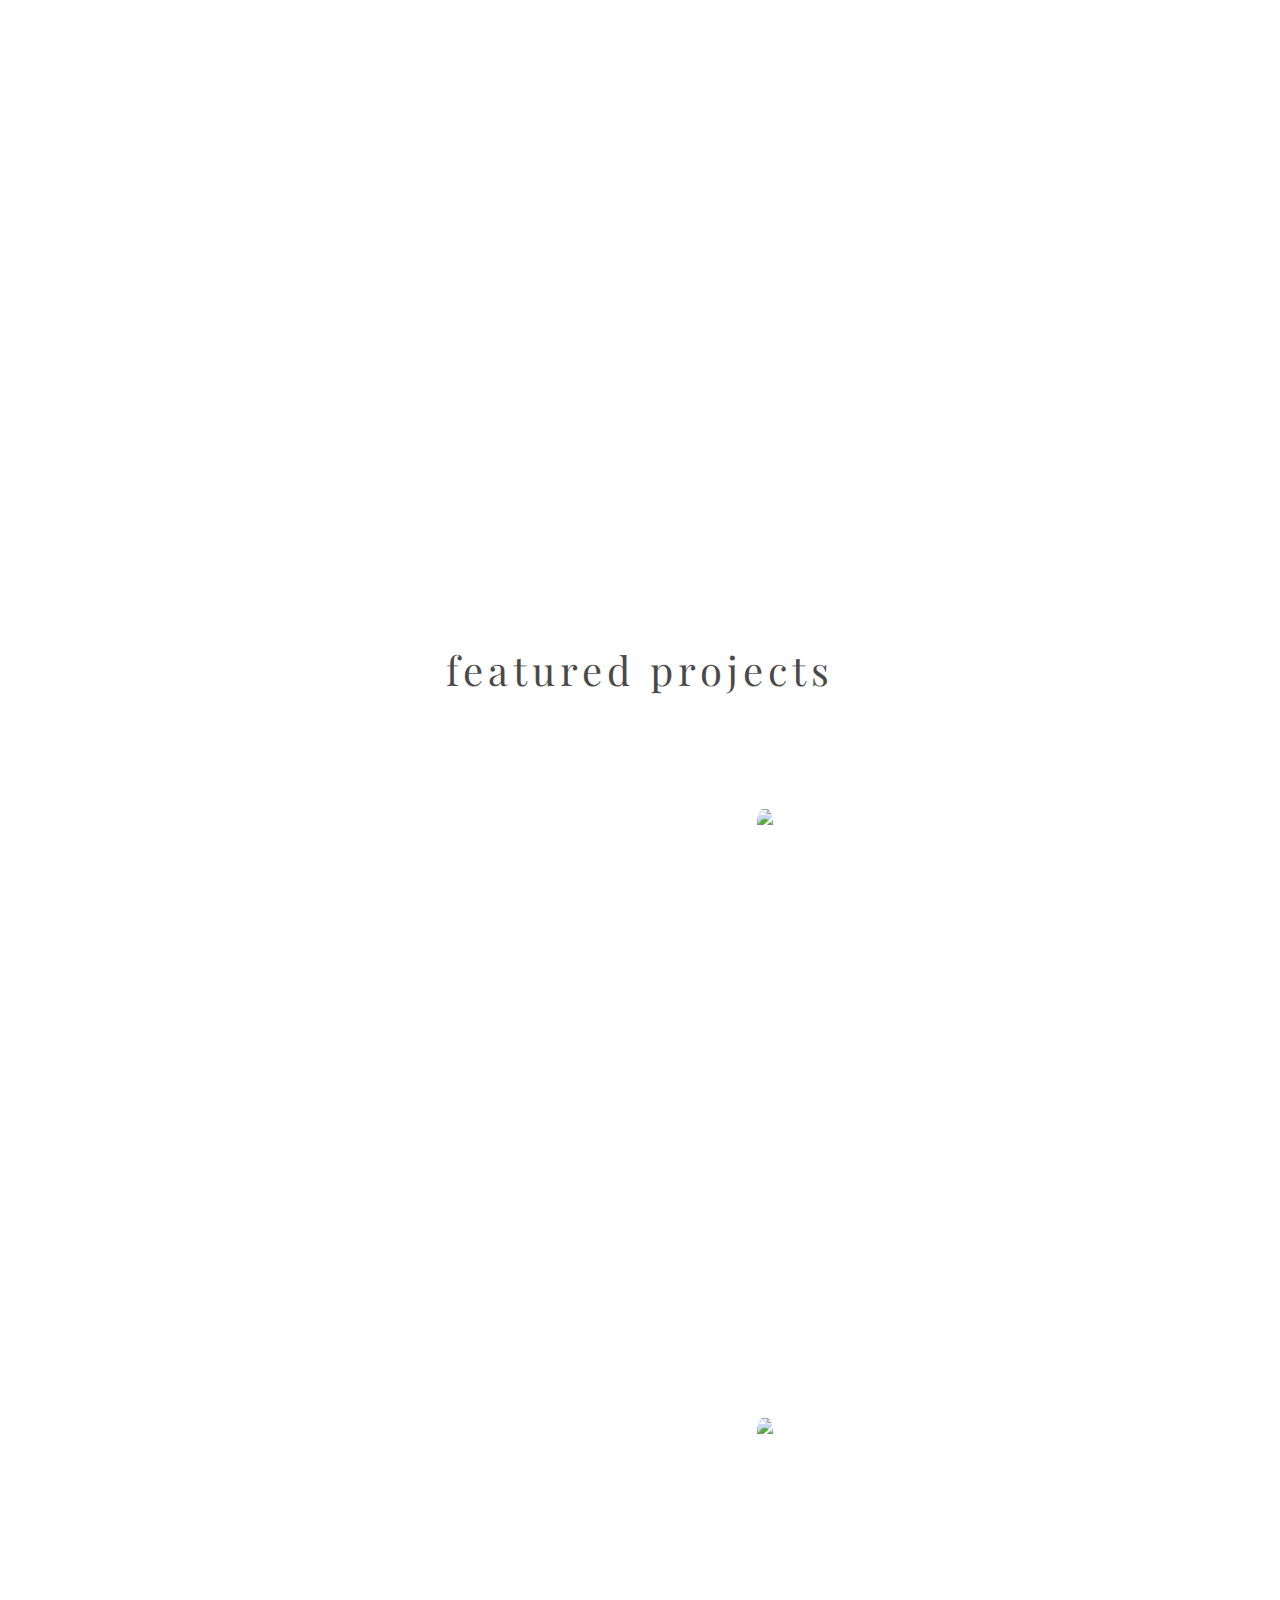
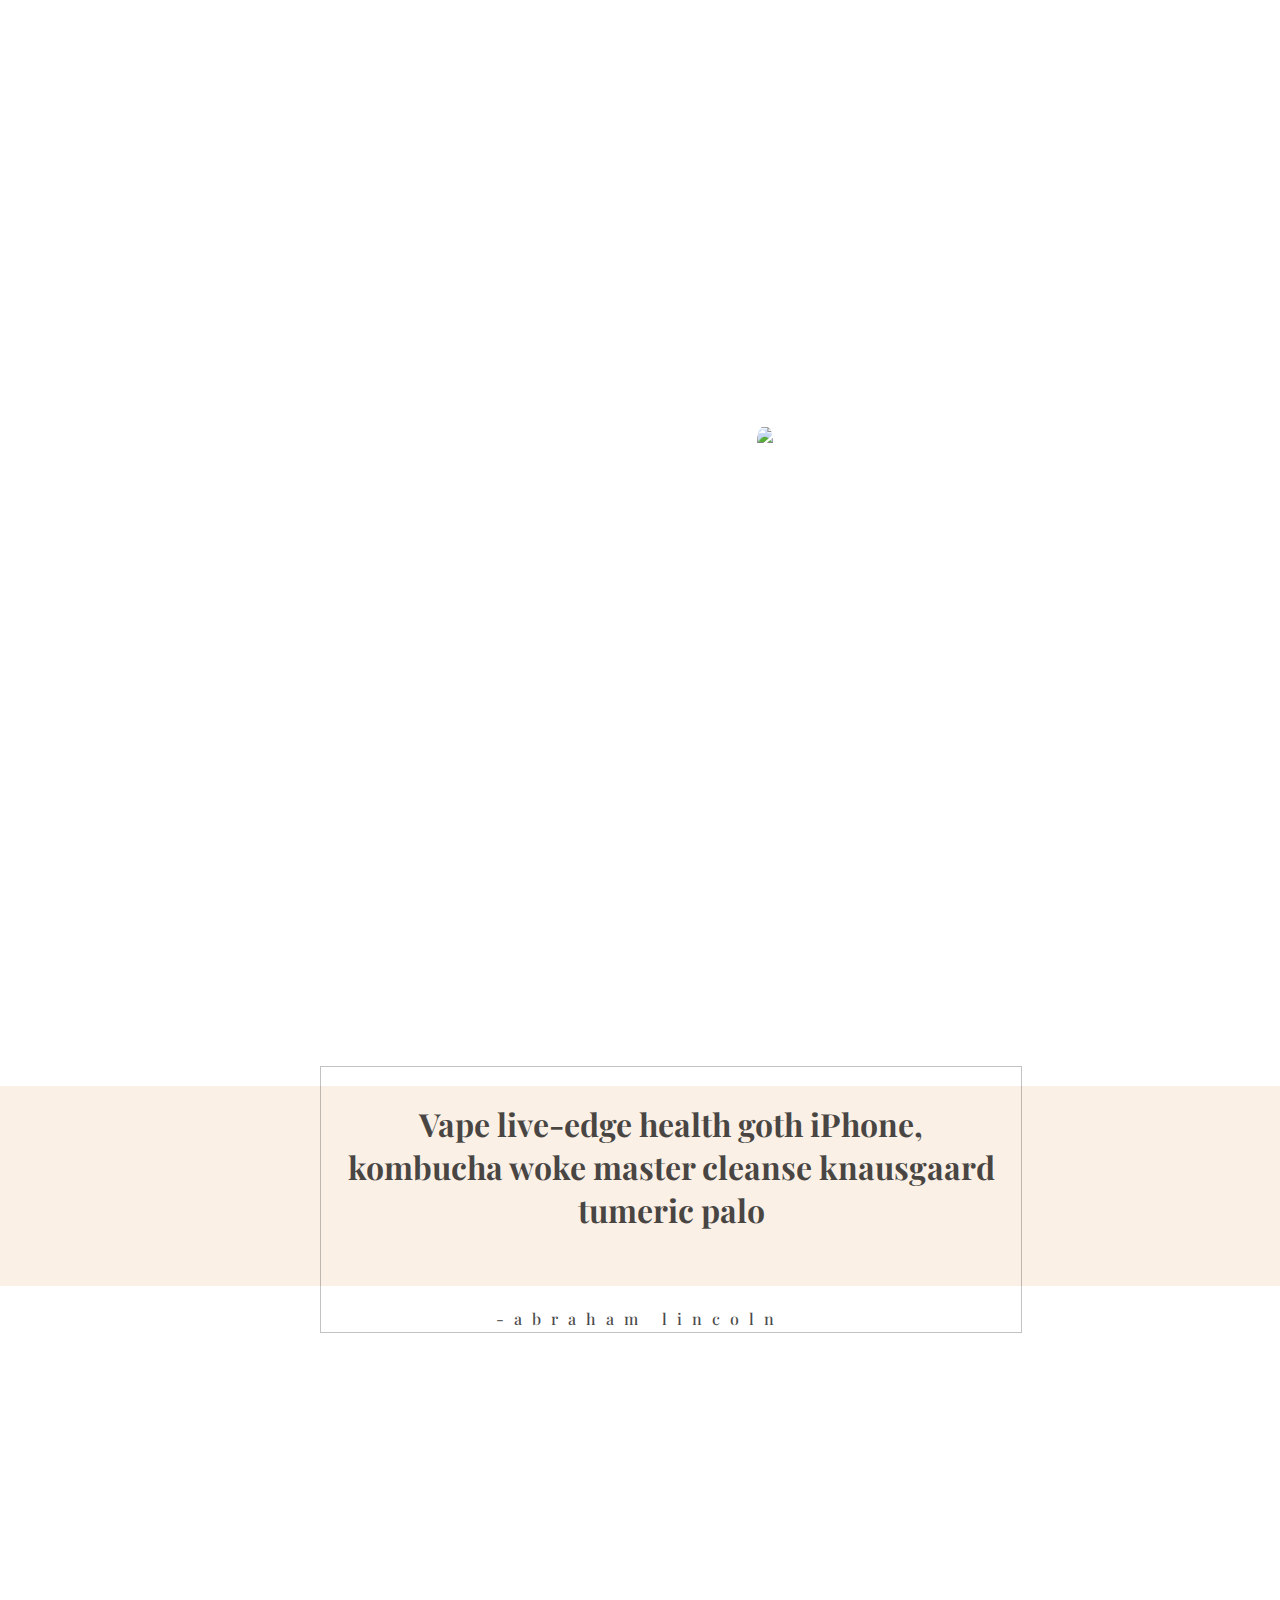
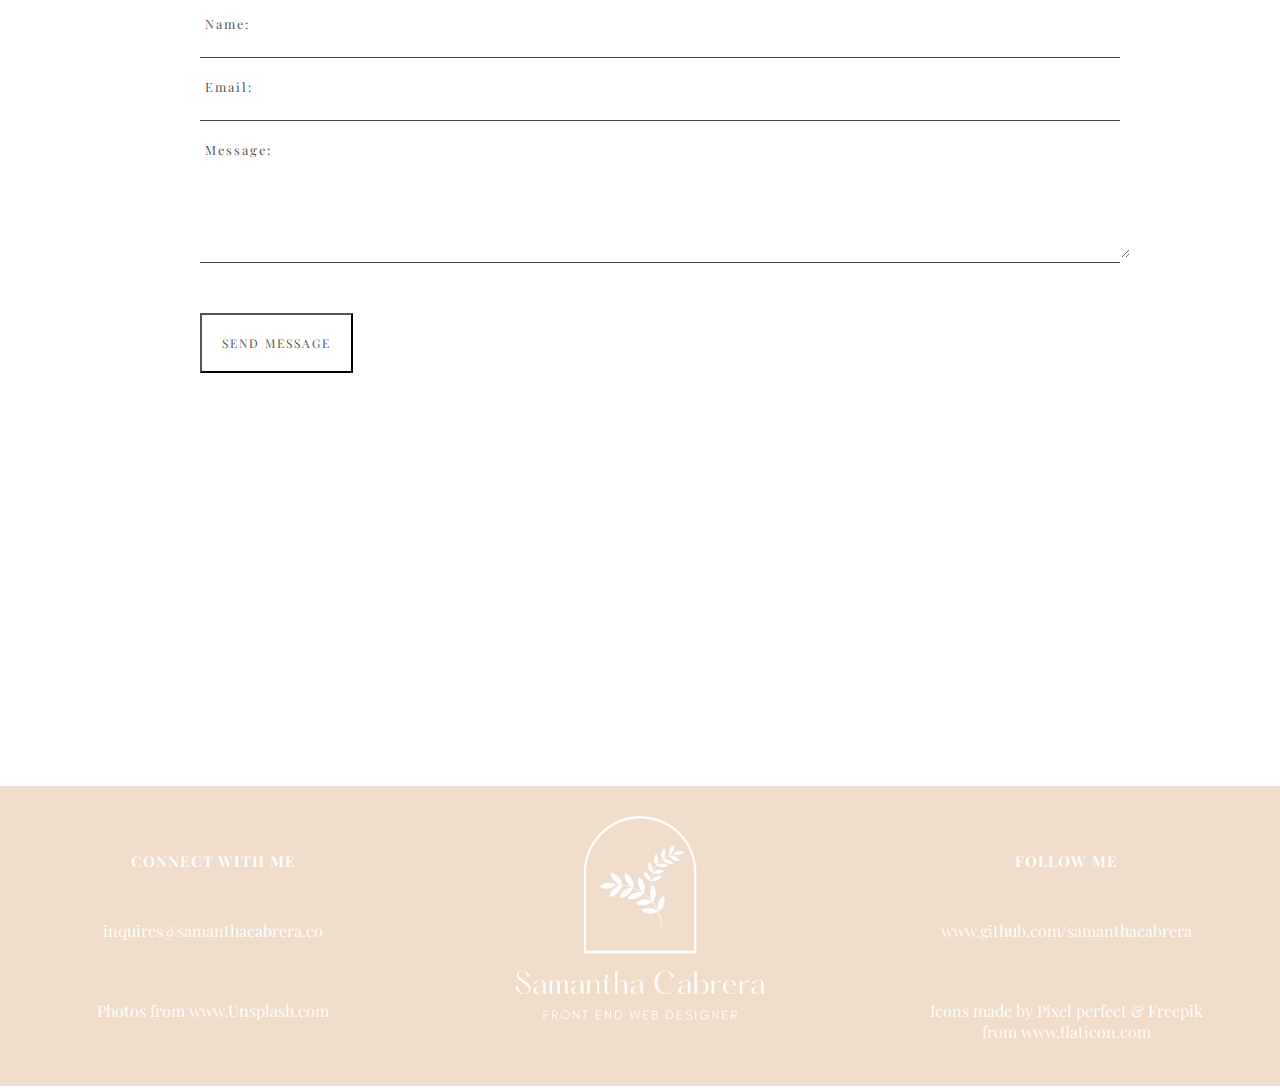
==== commit 5afd9601: "animations" ====
--- a/index.html
+++ b/index.html
@@ -2,7 +2,7 @@
 
 <html lang="en">
 <head>
-  <meta charset="utf-8">
+  <meta content="width=device-width, height=device-height, initial-scale=1" name="viewport">
 
   <title>Samantha Cabrera Portfolio</title>
 
@@ -21,9 +21,9 @@
 <!-- NAV START -->  
   <nav>
       <ul id="navbar">
-          <li> <a href="">Home</a></li>
-          <li> <a href="#about-me">About</a></li>
-          <li> <a href="#contact-me">Contact</a></li>
+          <li> <a href="">Home</a> </li>
+          <li> <a href="#about-me">About</a> </li>
+          <li> <a href="#contact-me">Contact</a> </li>
       </ul>
   </nav>
 
@@ -45,38 +45,36 @@
 <div class="whitespace"></div>
 
 <!-- STYLE START -->
-<section id="style">
+<section id="style" class="flex-direction">
 
   <div class="style-text">
-    <p class = "wow animate__animated animate__bounce">minimal style</p>
-    <p>I'm baby messenger bag vexillologist seitan jean shorts art party normcore taxidermy street art blue bottle
+    <p class="wow animate__animated animate__fadeInDown animate__slow">minimal style<br>
+      I'm baby messenger bag vexillologist seitan jean shorts art party normcore taxidermy street art blue bottle
+      sustainable unicorn. Fixie seitan VHS yr, lumbersexual palo santo kale chips occupy vice put a bird on it unicorn
+      kickstarter</p>
+  </div>
+
+  <div class="line-left">
+    <img alt="" src="https://images.unsplash.com/photo-1593637802665-457d5159a437?ixid=MXwxMjA3fDB8MHxwaG90by1wYWdlfHx8fGVufDB8fHw%3D&ixlib=rb-1.2.1&auto=format&fit=crop&w=752&q=80">
+  </div>
+
+  <div>
+    <img alt="" src="https://images.unsplash.com/photo-1583314238585-21664bba94ab?ixlib=rb-1.2.1&ixid=MXwxMjA3fDB8MHxwaG90by1wYWdlfHx8fGVufDB8fHw%3D&auto=format&fit=crop&w=668&q=80">
+  </div>
+
+  <div class="style-text line-left">
+      <p class="wow animate__animated animate__fadeInDown animate__slow">purposeful design<br>
+      I'm baby messenger bag vexillologist seitan jean shorts art party normcore taxidermy street art blue bottle
       sustainable
       unicorn. Fixie seitan VHS yr, lumbersexual palo santo kale chips occupy vice put a bird on it unicorn
       kickstarter</p>
   </div>
 
-  <div class="line-left">
-    <img alt="" src="https://images.unsplash.com/photo-1593637802665-457d5159a437?ixid=MXwxMjA3fDB8MHxwaG90by1wYWdlfHx8fGVufDB8fHw%3D&ixlib=rb-1.2.1&auto=format&fit=crop&w=752&q=80">
-  </div>
-
-  <div class="">
-    <img alt="" src="https://images.unsplash.com/photo-1583314238585-21664bba94ab?ixlib=rb-1.2.1&ixid=MXwxMjA3fDB8MHxwaG90by1wYWdlfHx8fGVufDB8fHw%3D&auto=format&fit=crop&w=668&q=80">
-  </div>
-
-  <div class="style-text line-left">
-      <p>purposeful design</p>
-      <p class = "wow animate__animated animate__rubberBand">I'm baby messenger bag vexillologist seitan jean shorts art party normcore taxidermy street art blue bottle
-      sustainable
-      unicorn. Fixie seitan VHS yr, lumbersexual palo santo kale chips occupy vice put a bird on it unicorn
-      kickstarter</p>
-  </div>
-
   <div class="style-text">
-      <p>artistic compostion</p>
-      <p>I'm baby messenger bag vexillologist seitan jean shorts art party normcore taxidermy street art blue bottle
-      sustainable
-      unicorn. Fixie seitan VHS yr, lumbersexual palo santo kale chips occupy vice put a bird on it unicorn
-      kickstarter</p>
+      <p class="wow animate__animated animate__fadeInDown animate__slow">minimal style<br>
+        I'm baby messenger bag vexillologist seitan jean shorts art party normcore taxidermy street art blue bottle
+        sustainable unicorn. Fixie seitan VHS yr, lumbersexual palo santo kale chips occupy vice put a bird on it unicorn
+        kickstarter</p>
   </div>
 
   <div class="line-left">
@@ -90,21 +88,21 @@
 
 <!-- ABOUT START -->
 <section id="about">
-      <div id="about-heading">
+      <div id="about-heading" class="wow animate__animated animate__fadeIn animate__slow">
       <a id="about-me">
         <h1>About me</h1>
       </a>
       </div>
 
-      <div id="about-circle"></div>
-
-      <h6 class="about-section1">
+      <div id="about-circle" class="wow animate__animated animate__fadeIn animate__slow"></div>
+
+      <h6 class="about-section1 wow animate__animated animate__fadeInLeft animate__slow">
       I am a Southern California native with a love for creating. I love the challenge of developing a website that is not
       only functional, but beautiful. I was drawn to web development because because of the complete freedom it gives to
       visualize and create. I also love that the field is constantly evolving, which gives me the opportunity to continue to
       learn in order to keep up with evolving technologies and aesthetics.</h6>
 
-      <h6 class="about-section2">In my first professional project, I created a website for a landscaping company using Bootstrap. I solo developed this
+      <h6 class="about-section2 wow animate__animated animate__fadeInRight animate__slow">In my first professional project, I created a website for a landscaping company using Bootstrap. I solo developed this
       project from the idea stage all the way to deployment. I loved the experience of being able to implement the company's
       vision, as well as suggest and recommend modern components. This grew my confidence that I have the knowledge and
       resources to succeed as a web developer</h6>
@@ -117,7 +115,7 @@
 <!-- SKILLS START -->
 
 <section id="skills"> 
-  <div class="skills-heading">
+  <div class="skills-heading wow animate__animated animate__fadeInDown">
     <h1>Languages <br> and <br> Libraries </h1>
   </div>
 
@@ -126,21 +124,21 @@
   </div>
 
   <div class="skills-list">
-  <div class="skill">
+  <div class="skill wow animate__animated animate__fadeIn animate__delay-0">
     <p>html</p>
     <p>Venmo messenger bag mumblecore twee man bun crucifix leggings williamsburg edison bulb fingerstache raclette
       ssenger bag mumblecore twee man bun crucifix leggings williamsburg
     </p>
   </div>
 
-  <div class="skill">
-    <p>bootstrap</p>
+  <div class="skill wow animate__animated animate__fadeIn animate__delay-0">
+    <p>mongo</p>
     <p>Venmo messenger bag mumblecore twee man bun crucifix leggings williamsburg edison bulb fingerstache raclette.
       ssenger bag mumblecore twee man bun crucifix leggings williamsburgssenger bag mumblecore twleggings williamsburg
     </p>
   </div>
 
-  <div class="skill">
+  <div class="skill wow animate__animated animate__fadeIn animate__delay-1s animate__fast">
     <hr>
     <p>css</p>
     <p>Venmo messenger bag mumblecore twee man bun crucifix leggings williamsburg edison bulb fingerstache raclette
@@ -148,15 +146,15 @@
     </p>
   </div>
 
-  <div class="skill">
-    <hr>
-    <p>javascript</p>
+  <div class="skill wow animate__animated animate__fadeIn animate__delay-1s animate__fast">
+    <hr>
+    <p>mongoose</p>
     <p>Venmo messenger bag mumblecore twee man bun crucifix leggings williamsburg edison bulb fingerstache raclette.
       Venmo messenger bag mumblecore twee man bun crucifix leggings williamsburg edison bulb fingerstache raclet
     </p>
   </div>
 
-  <div class="skill">
+  <div class="skill wow animate__animated animate__fadeIn animate__delay-2s animate__fast">
     <hr>
     <p>javascript</p> 
     <p>Venmo messenger bag mumblecore twee man bun crucifix leggings williamsburg edison bulb fingerstache raclette.
@@ -164,7 +162,7 @@
     </p>
   </div>
 
-  <div class="skill">
+  <div class="skill wow animate__animated animate__fadeIn animate__delay-2s animate__fast">
     <hr>
     <p>express</p>
     <p>Venmo messenger bag mumblecore twee man bun crucifix leggings williamsburg edison bulb fingerstache raclette.
@@ -172,7 +170,7 @@
     </p>
   </div>
 
-  <div class="skill">
+  <div class="skill wow animate__animated animate__fadeIn animate__delay-3s animate__fast">
     <hr>
     <p>bootstrap</p>
     <p>Venmo messenger bag mumblecore twee man bun crucifix leggings williamsburg edison bulb fingerstache raclette.
@@ -180,9 +178,9 @@
     </p>
   </div>
 
-  <div class="skill">
-    <hr>
-    <p>express</p>
+  <div class="skill wow animate__animated animate__fadeIn animate__delay-3s animate__fast">
+    <hr>
+    <p>wordpress</p>
     <p>Venmo messenger bag mumblecore twee man bun crucifix leggings williamsburg edison bulb fingerstache raclette.
       enmo messenger bag mumblecore twee man bun crucifix leggings williamsburg edison bulb fingerstache racl. Sam.
     </p>
@@ -197,29 +195,29 @@
 <section id="process">
 
 
-    <h1 id="process-heading">My Process</h1>
-
-    <h2 class="number number1">1</h2>
-
-    <h2 class="number number2">2</h2>
-
-    <h2 class="number number3">3</h2>
-
-    <div class="process-step step1">
+    <h1 id="process-heading" class="wow animate__animated animate__fadeIn">My Process</h1>
+
+    <h2 class="number number1 wow animate__animated animate__fadeIn animate__delay-0.5s">1</h2>
+
+    <h2 class="number number2 wow animate__animated animate__fadeIn animate__delay-1s">2</h2>
+
+    <h2 class="number number3 wow animate__animated animate__fadeIn animate__delay-2s">3</h2>
+
+    <div class="process-step step1 wow animate__animated animate__fadeIn animate__delay-0.5s">
       <p>| research |</p>
       <p>On the other hand, we denounce they cannot foresee the pain and trouble that are bound to
         ensue; and equal blame belongs to those who fail in their duty through weakness of will, which is the same as saying
         through shrinking from toil and pain. These cases are perfectly simple and easy to distinguish.</p>
     </div>
 
-    <div class="process-step step2">
+    <div class="process-step step2 wow animate__animated animate__fadeIn animate__delay-1s">
       <p>| inspiration |</p>
       <p>On the other hand, we denounce they cannot foresee the pain and trouble that are bound to
         ensue; and equal blame belongs to those who fail in their duty through weakness of will, which is the same as saying
         through shrinking from toil and pain. These cases are perfectly simple and easy to distinguish.</p>
     </div>
 
-    <div class="process-step step3">
+    <div class="process-step step3 wow animate__animated animate__fadeIn animate__delay-2s">
       <p>| research |</p>
       <p>On the other hand, we denounce they cannot foresee the pain and trouble that are bound to
         ensue; and equal blame belongs to those who fail in their duty through weakness of will, which is the same as saying
@@ -238,7 +236,7 @@
   </div>
 
   <div id="featured-grid">
-  <div class="project-info">
+  <div class="project-info wow animate__animated animate__fadeInLeft">
       <h6>custom landscaping website</h6>
       <p>r hand, we denounce with righteous indignation and dislike men who are so beguiled and demoralized by the
       charms of pleasure of the moment, so blinded by desire, that they cannot foresee the pain and trouble that are bound to
@@ -248,7 +246,7 @@
   </div>
   <div><img class="project-photo" src="https://images.unsplash.com/photo-1527837730880-e99d8cfe46a8?ixid=MXwxMjA3fDB8MHxwaG90by1wYWdlfHx8fGVufDB8fHw%3D&ixlib=rb-1.2.1&auto=format&fit=crop&w=676&q=80"></div>
 
-  <div class="project-info">
+  <div class="project-info wow animate__animated animate__fadeInLeft">
     <h6>bohemian website template</h6>
     <p>r hand, we denounce with righteous indignation and dislike men who are so beguiled and demoralized by the
       charms of pleasure of the moment, so blinded by desire, that they cannot foresee the pain and trouble that are bound
@@ -260,7 +258,7 @@
       src="https://images.unsplash.com/photo-1605101417781-b069480f938a?ixid=MXwxMjA3fDB8MHxwaG90by1wYWdlfHx8fGVufDB8fHw%3D&ixlib=rb-1.2.1&auto=format&fit=crop&w=668&q=80">
   </div>
 
-    <div class="project-info">
+    <div class="project-info wow animate__animated animate__fadeInLeft">
       <h6>modern website template</h6>
       <p>we are hand, we denounce with righteous indignation and dislike men who are so beguiled and demoralized by the
         charms of pleasure of the moment, so blinded by desire, that they cannot foresee the pain and trouble that are bound
@@ -287,9 +285,9 @@
 
 <!-- CONTACT START -->
 <section id="contact">
-  <div class="collab">
+  <div class="collab wow animate__animated animate__fadeIn">
     <a id="contact-me">
-      <p>Got an interesting project? I can help.</p>
+      <p class="">Got an interesting project? I can help.</p>
     </a>
   </div>
 
--- a/style.css
+++ b/style.css
@@ -4,6 +4,7 @@
     width: 100%;
     height: 100%;
     font-family: 'Playfair Display', serif;
+    font-weight: lighter;
     color:rgba(13, 13, 13, 0.75);
 
 }
@@ -13,38 +14,46 @@
     height: 100px;
 }
 
-@media(max-width: 768px) {
+@media (max-width: 768px) {
     .whitespace {
         display: none;
     }
 }
 
-
+.flex-direction {
+    display: flex;
+}
+
+@media (max-width: 1200px) {
+    .flex-direction {
+        flex-direction: column;
+        flex-wrap: wrap;
+    }
+}
 
 /* NAVBAR START */
 #navbar {
   width: 100px; 
   height: 300px;
-  position: fixed; 
-  z-index: 1; 
+  position: fixed;  
   top: 175px; 
   left: 0;
-  background-color: bisque; 
-  overflow-x: hidden; 
-  padding-top: 20px;
-  opacity: 0.5;
+  z-index: 1;
+  background-color: transparent; 
 }
 
 #navbar li {
     list-style: none;
     transform: rotate(270deg);
     display: block;
-    height: 75px;
+    height: 90px;
+    padding: 10px;
 }
 
 #navbar li a{
   text-decoration: none;
-  color: black;
+  text-transform: uppercase;
+  color: rgba(13, 13, 13, 0.5);
 }
 
 #navbar li a:hover {
@@ -58,7 +67,7 @@
     top: 50%;
     margin: auto;
     border-right: 2px solid rgba(13, 13, 13, 0.75);
-    text-align: end;
+
     white-space: nowrap;
     overflow: hidden;
     transform: translateY(-50%);
@@ -69,23 +78,45 @@
     blinkTextCussor 1s steps(40) infinite normal;
 }
 
+.hero {
+    height: 100vh;
+    display: flex;
+    align-items: center;
+    justify-content: center;
+}
+
+.hero h1 {
+    font-weight: lighter;
+    text-align: center;
+    font-size: 8vw;
+    color: #786454;
+}
+
+.hero h5 {
+    font-weight: lighter;
+    font-size: 3vw;
+}
+
 @keyframes typewriter {
     from {
         width: 0;
     }
     to {
-        width: 100%;
-    }
-}
-
-@media(max-width:768px) {
+        width: 52%;
+    }
+}
+
+@media(max-width:1000px) {
     @keyframes typewriter {
         from {
             width: 0;
         }
         to {
-            width: 100%;
+            width: 52%;
         }
+    }
+    .hero h1 {
+        color: red;
     }
 }
 
@@ -96,29 +127,6 @@
     to {
         border-right-color: transparent;
     }
-}
-
-.hero {
-    height: 100vh;
-    display: flex;
-    align-items: center;
-    justify-content: center;
-}
-
-.hero h1 {
-    text-align: end;
-    font-size: 3em;
-}
-
-.hero h3 {
-    font-size: 2em;
-    text-align: start;
-}
-
-.hero h5 {
-    font-weight: lighter;
-    text-align: end;
-    font-size: 2em;
 }
 
 .scroll-down {
@@ -171,6 +179,28 @@
     left: 30%;
 }
 
+@media (max-width: 1200px) {
+    .line-left {
+        border-left: none;
+    }
+    .style-text {
+        font-size: 20px;
+        padding: 20px;
+        margin: 50px;
+        line-height: 30px;
+    }
+    .flex-direction {
+        flex-direction: column;
+    }
+}
+
+@media (max-width: 900px) {
+
+}
+@media (max-width: 600px) {
+
+}
+
 /* ABOUT START */
 #about {
     background-image: url(https://images.unsplash.com/photo-1488197047962-b48492212cda?ixid=MXwxMjA3fDB8MHxwaG90by1wYWdlfHx8fGVufDB8fHw%3D&ixlib=rb-1.2.1&auto=format&fit=crop&w=1494&q=80);
@@ -189,6 +219,7 @@
 #about-heading h1 {
     color:rgba(13, 13, 13, 0.75);
     font-size: 5em;
+    font-weight: lighter;
     padding-top: 50px;
 }
 
@@ -207,7 +238,8 @@
 .about-section1 , .about-section2 {
     color: whitesmoke;
     font-size: 14px;
-    padding: 0px 100px 0px 150px;
+    padding: 0px 50px 0px 50px;
+    margin-left: 150px;
 }
 
 .about-section1 {
@@ -218,6 +250,19 @@
 .about-section2 {
     grid-column: 2/3;
     grid-row: 2;
+}
+
+@media (max-width: 1200px) {
+    #about-circle {
+        visibility: hidden;
+    }
+}
+
+@media (max-width: 900px) {
+
+}
+@media (max-width: 600px) {
+
 }
 
 /* SKILLS START */
@@ -270,6 +315,17 @@
     font-size: 12px;
 }
 
+@media (max-width: 1200px) {
+
+}
+
+@media (max-width: 900px) {
+
+}
+@media (max-width: 600px) {
+
+}
+
 
 /* PROCESS START */
 #process {
@@ -325,6 +381,19 @@
     grid-area: step3;
 }
 
+@media (max-width: 1200px) {
+
+}
+
+@media (max-width: 900px) {
+    .number {
+        visibility: hidden;
+    }
+}
+@media (max-width: 600px) {
+
+}
+
 /* FEATURED START */
 #featured-grid {
     display: grid;
@@ -336,6 +405,7 @@
 
 .featured-heading h2 {
     font-size: 40px;
+    font-weight: lighter;
     text-align: center;
     padding: 2em;
     letter-spacing: 5px;
@@ -375,6 +445,23 @@
 .read-more img {
     height: 10px;
     width: 10px;
+}
+
+@media (max-width: 1200px) {
+    .project-info {
+        padding: 50px;
+        position: relative;
+        left: 50%;
+    }
+}
+
+@media (max-width: 900px) {
+    .project-photo {
+        visibility: hidden;
+    }
+}
+@media (max-width: 600px) {
+
 }
 
 /* QUOTE START */
@@ -405,6 +492,19 @@
     letter-spacing: 10px;
 }
 
+@media (max-width: 1200px) {
+
+}
+
+@media (max-width: 900px) {
+    #quote {
+        visibility: hidden;
+    }
+}
+@media (max-width: 600px) {
+
+}
+
 
 /* CONTACT START */
 #contact {
@@ -521,6 +621,17 @@
 .project-description p {
     color: red;
 }
+
+@media (max-width: 1200px) {
+
+}
+@media (max-width: 900px) {
+
+}
+@media (max-width: 600px) {
+
+}
+
 /* FOOTER START */
 footer {
     display: grid;
@@ -558,4 +669,16 @@
 footer a:hover {
     color: rgba(13, 13, 13, 0.25);
 }
+
+@media (max-width: 1200px) {
+
+}
+@media (max-width: 900px) {
+
+}
+@media (max-width: 600px) {
+    .logo {
+        visibility: hidden;
+    }
+}
 /* FOOTER END */
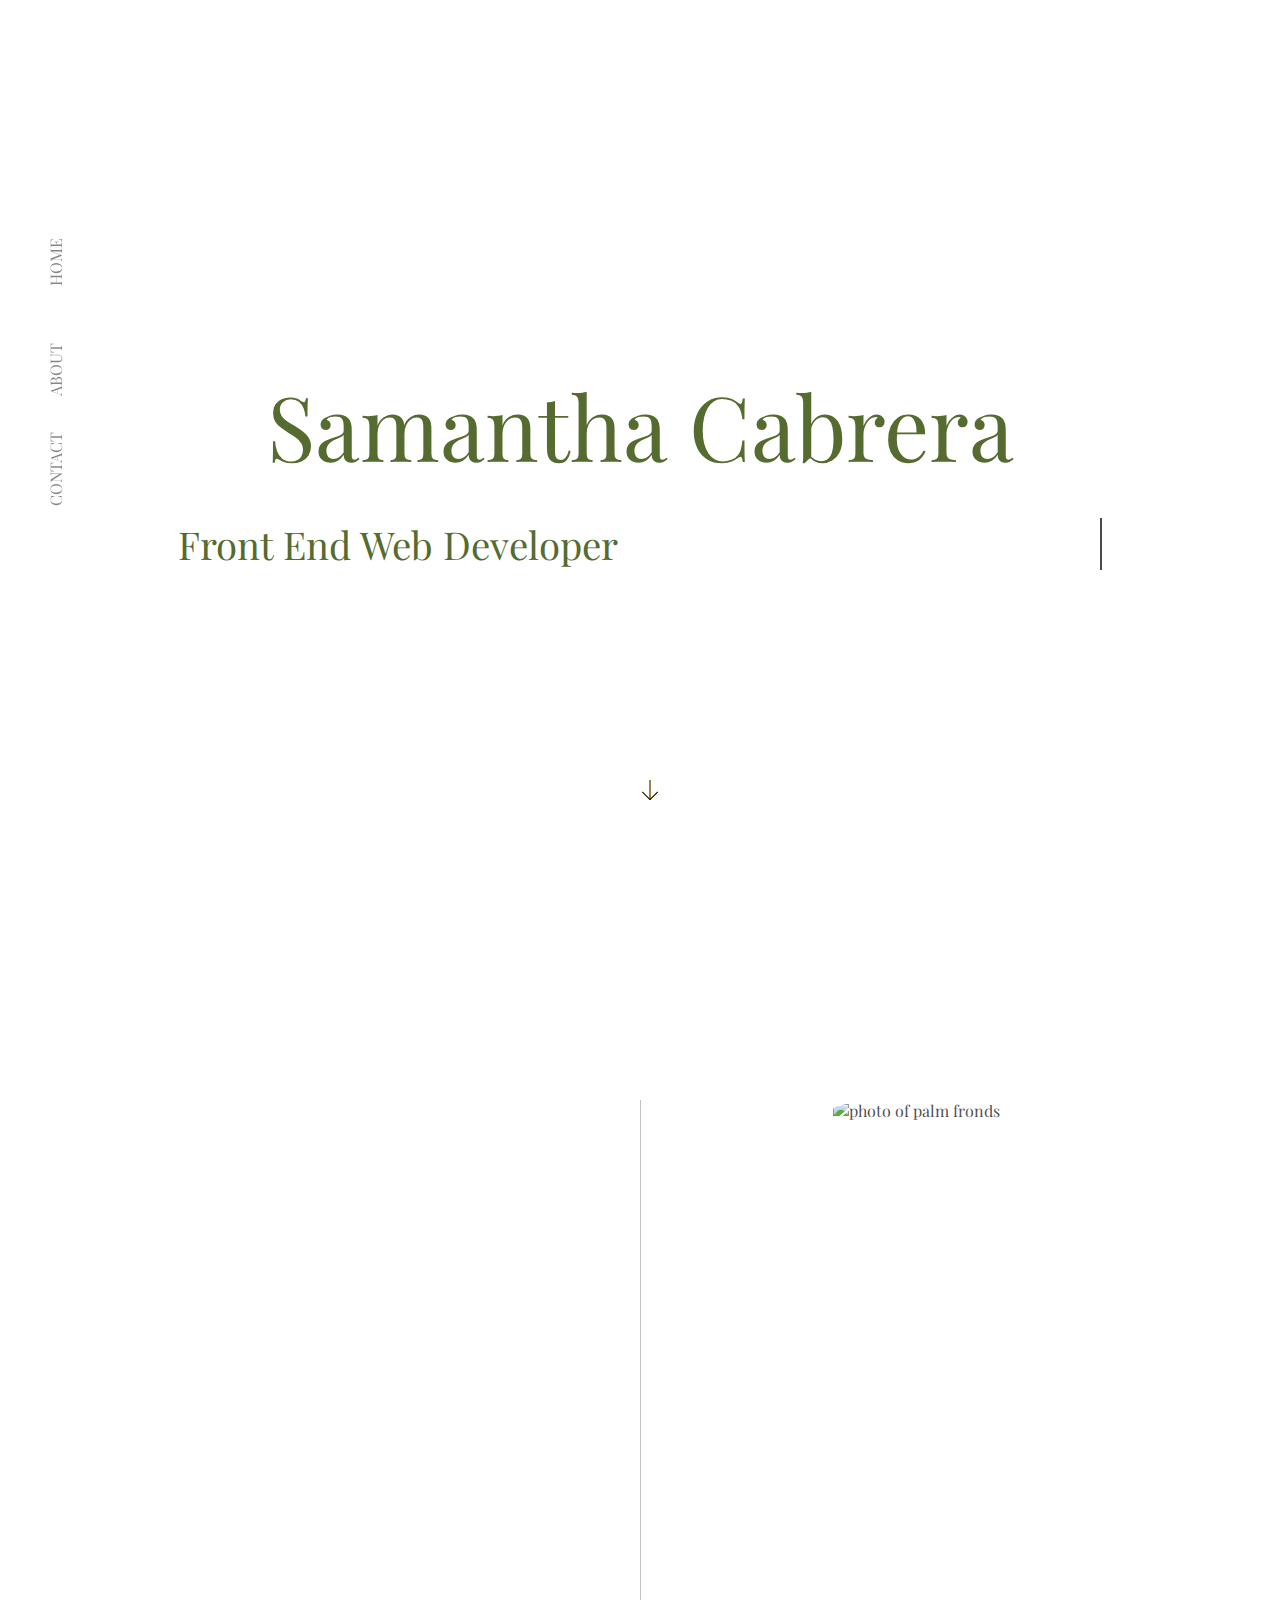
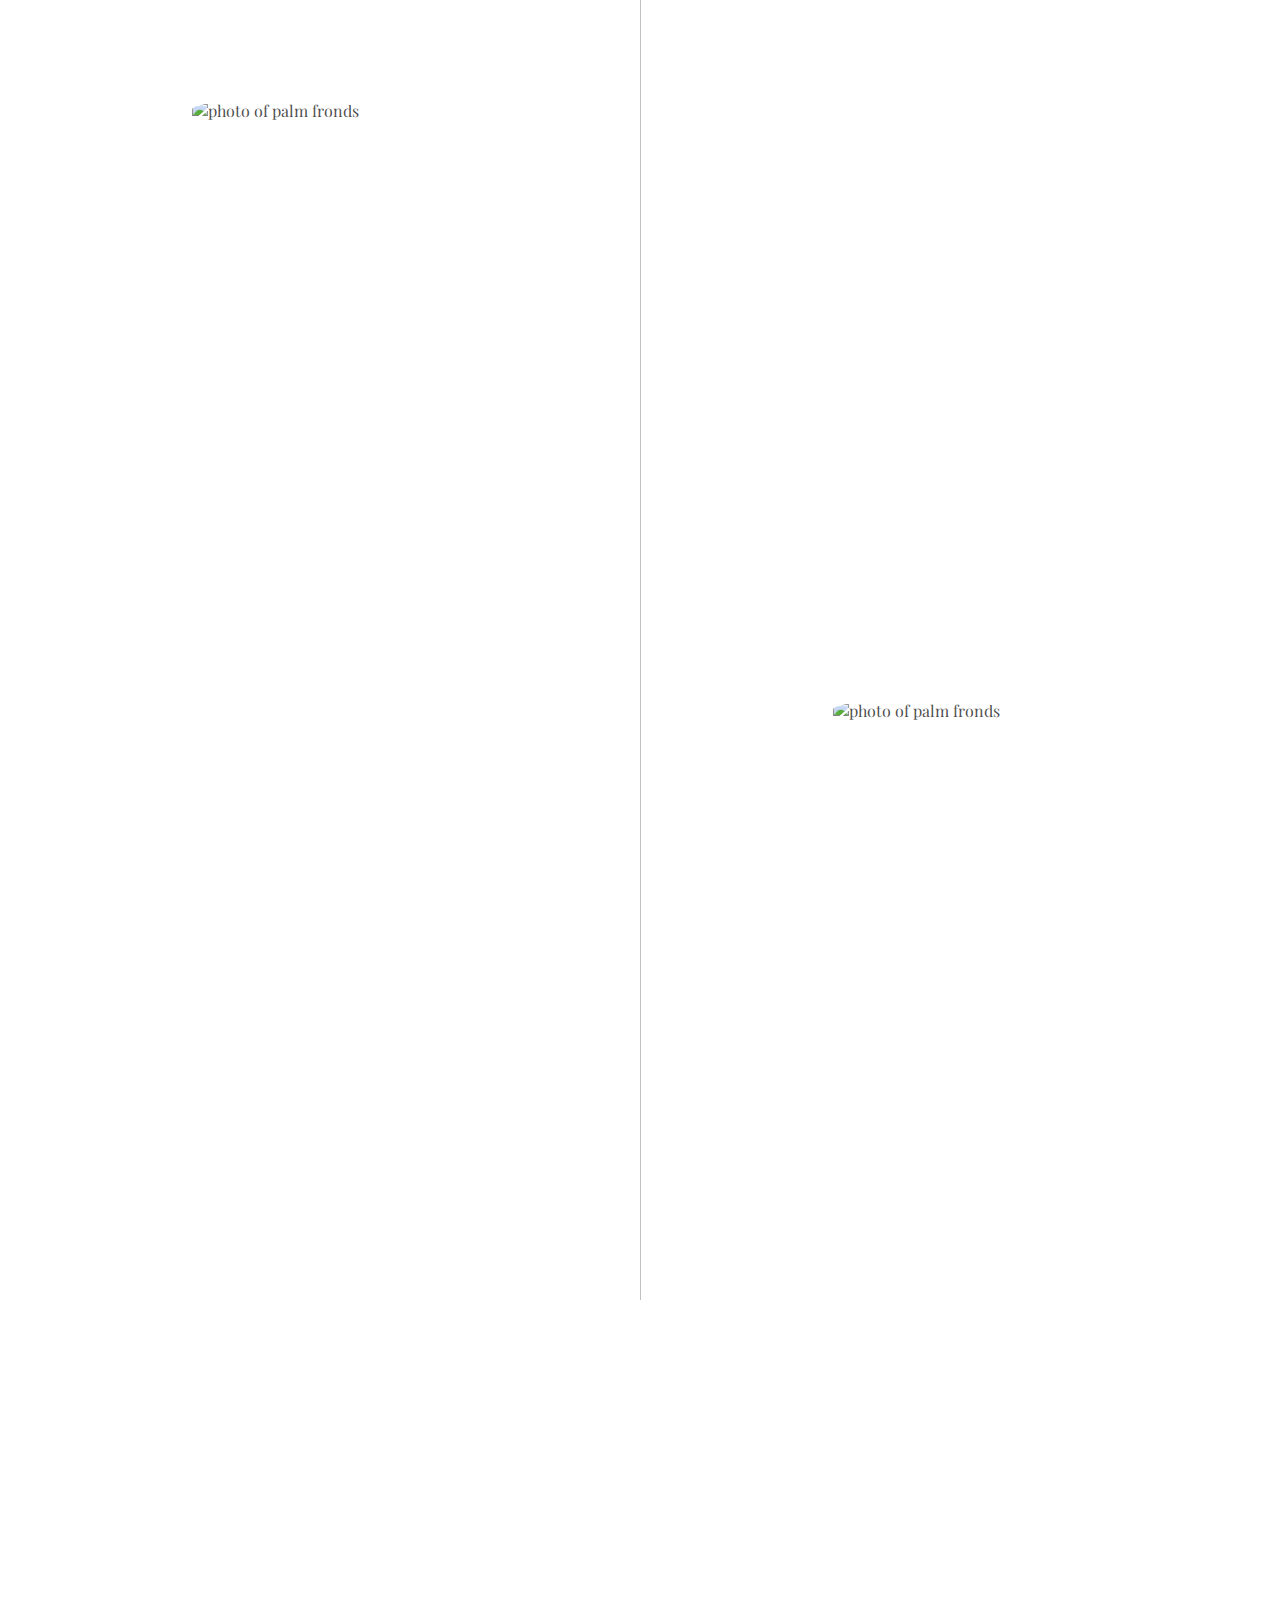
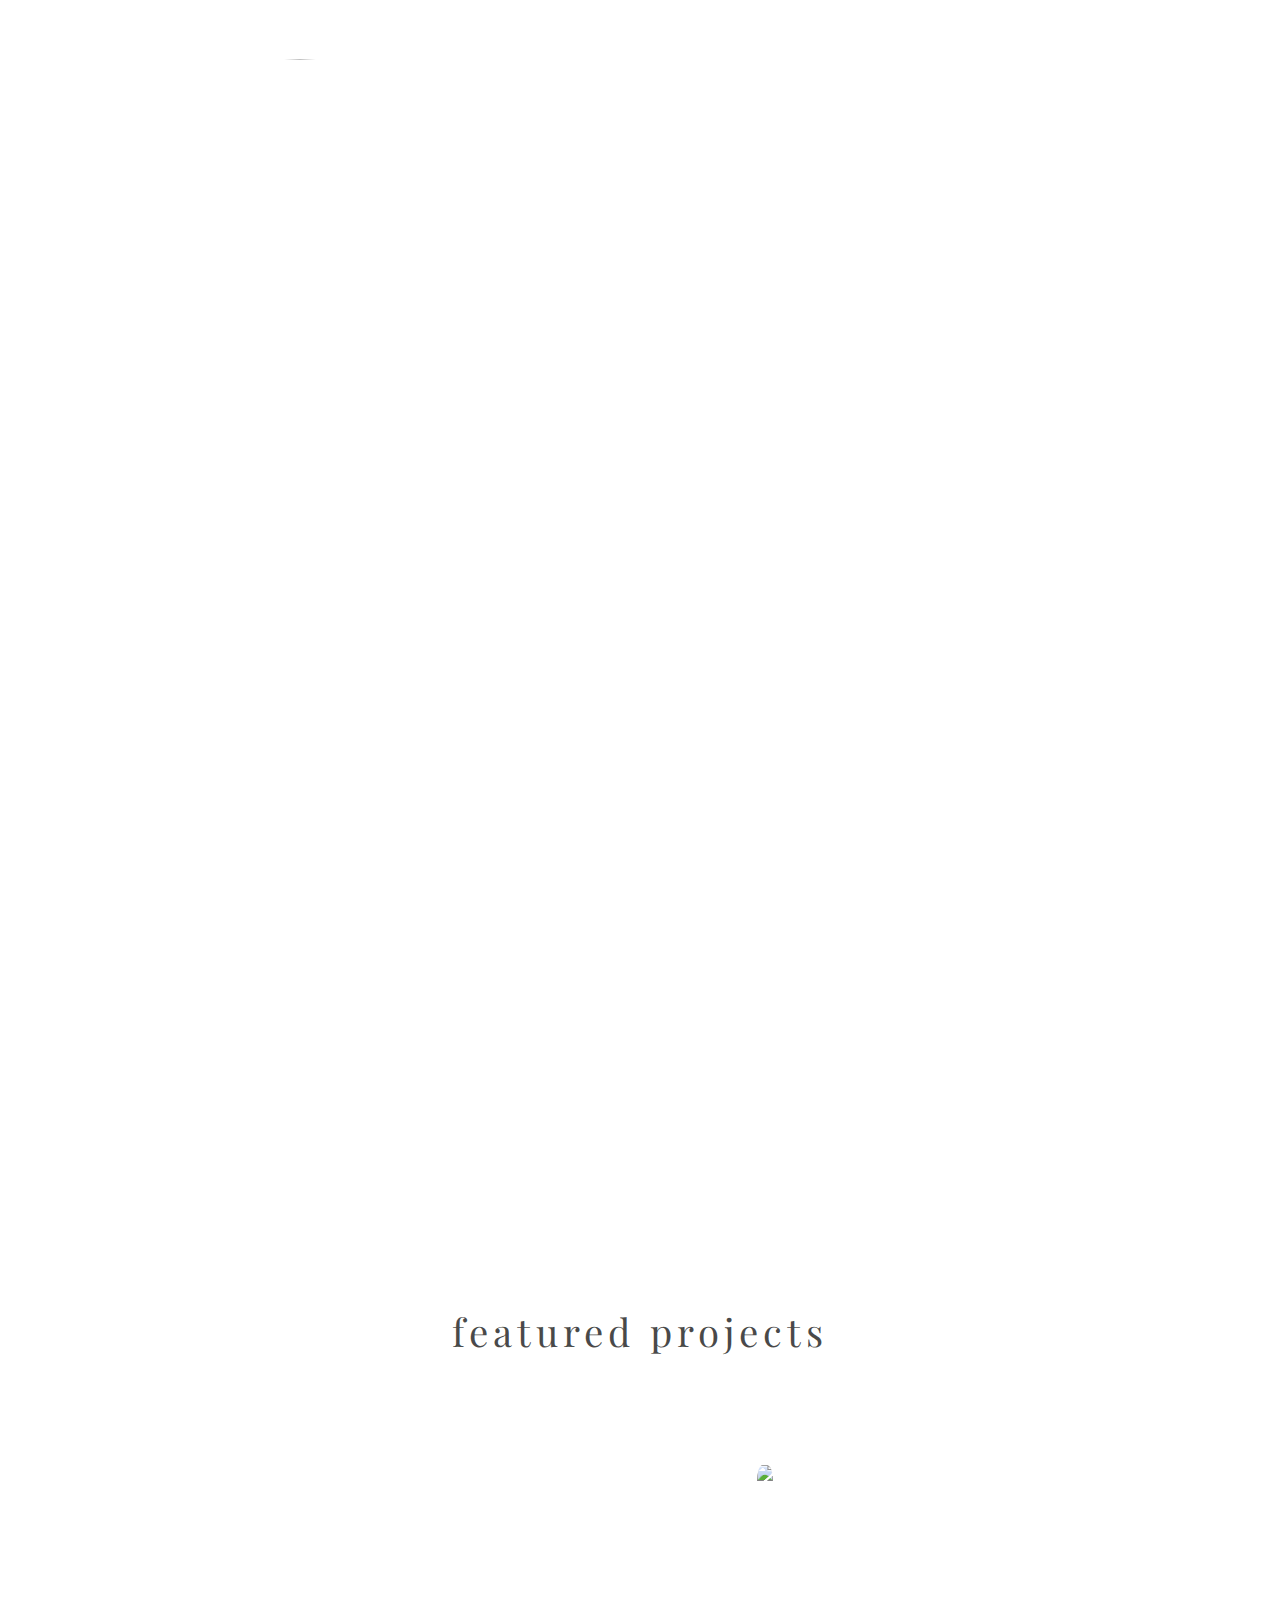
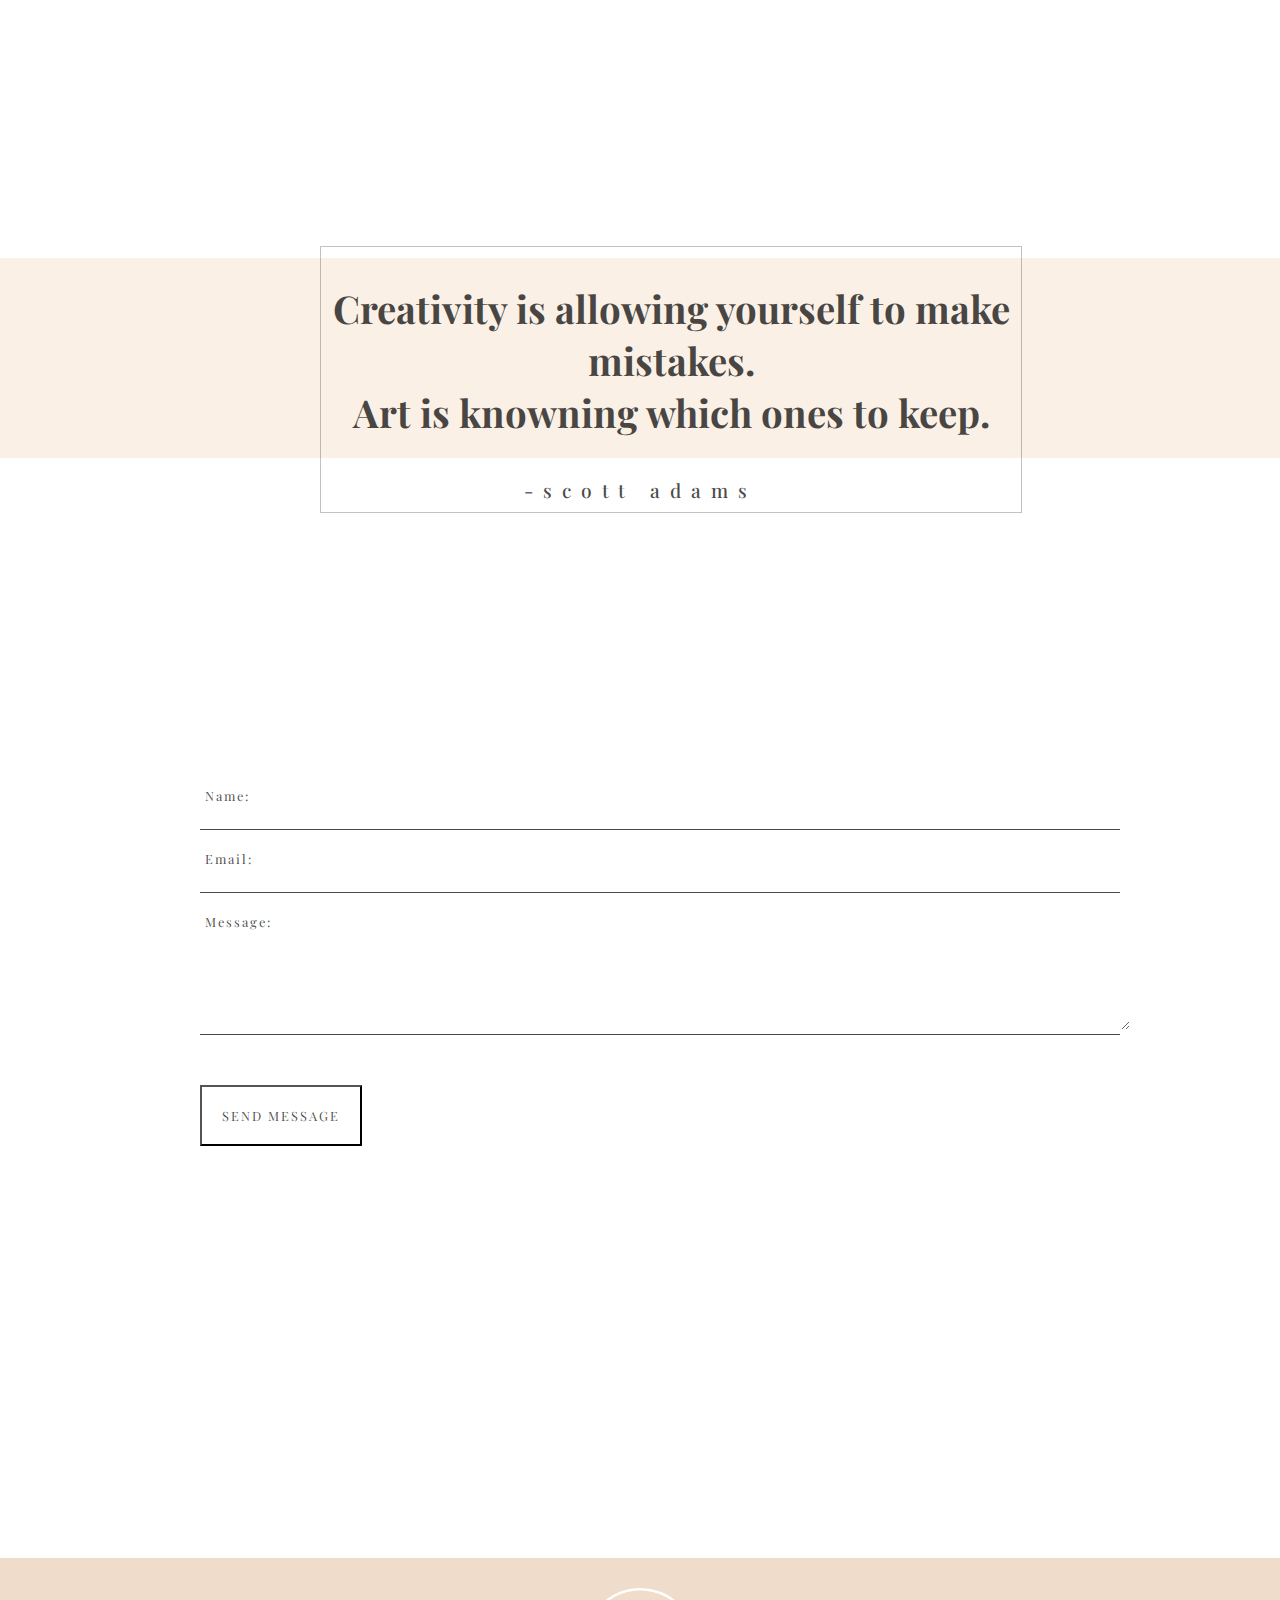
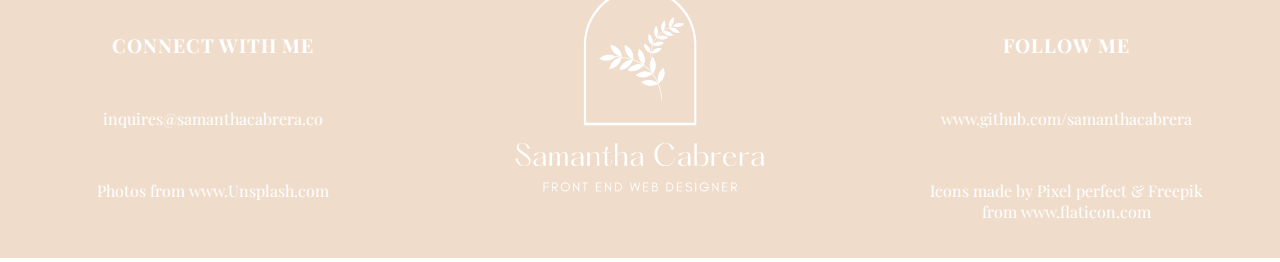
==== commit bafa3d37: "mobilized" ====
--- a/index.html
+++ b/index.html
@@ -10,6 +10,8 @@
 
   <link rel="stylesheet" href="style.css">
 
+  <link rel="stylesheet" href="css/bootstrap.min.css">
+
   <link rel="preconnect" href="https://fonts.gstatic.com">
   <link href="https://fonts.googleapis.com/css2?family=Playfair+Display&display=swap" rel="stylesheet">
 
@@ -21,7 +23,7 @@
 <!-- NAV START -->  
   <nav>
       <ul id="navbar">
-          <li> <a href="">Home</a> </li>
+          <li> <a href="index.html">Home</a> </li>
           <li> <a href="#about-me">About</a> </li>
           <li> <a href="#contact-me">Contact</a> </li>
       </ul>
@@ -31,7 +33,7 @@
 <section id="home">
   <div class="hero">
     <div class="main">
-      <h1>Samantha Cabrera</h1>
+      <h1 class="wow animate__animated animate__fadeIn animate__slow">Samantha Cabrera</h1>
       <h5 class="line anim-typewriter">Front End Web Developer</h5>
     </div>
   </div>
@@ -45,40 +47,38 @@
 <div class="whitespace"></div>
 
 <!-- STYLE START -->
-<section id="style" class="flex-direction">
+<section id="style" class="flex-container">
 
   <div class="style-text">
     <p class="wow animate__animated animate__fadeInDown animate__slow">minimal style<br>
-      I'm baby messenger bag vexillologist seitan jean shorts art party normcore taxidermy street art blue bottle
-      sustainable unicorn. Fixie seitan VHS yr, lumbersexual palo santo kale chips occupy vice put a bird on it unicorn
-      kickstarter</p>
-  </div>
-
-  <div class="line-left">
-    <img alt="" src="https://images.unsplash.com/photo-1593637802665-457d5159a437?ixid=MXwxMjA3fDB8MHxwaG90by1wYWdlfHx8fGVufDB8fHw%3D&ixlib=rb-1.2.1&auto=format&fit=crop&w=752&q=80">
-  </div>
-
-  <div>
-    <img alt="" src="https://images.unsplash.com/photo-1583314238585-21664bba94ab?ixlib=rb-1.2.1&ixid=MXwxMjA3fDB8MHxwaG90by1wYWdlfHx8fGVufDB8fHw%3D&auto=format&fit=crop&w=668&q=80">
+      I believe that less is more when it comes to website design. Keeping the website uncluttered and simple allows 
+    the user to easily interact with the content -- ensuring a pleasant experience.</p>
+  </div>
+
+  <div class="style-photo line-left">
+    <img alt="photo of palm fronds" src="https://images.unsplash.com/photo-1593637802665-457d5159a437?ixid=MXwxMjA3fDB8MHxwaG90by1wYWdlfHx8fGVufDB8fHw%3D&ixlib=rb-1.2.1&auto=format&fit=crop&w=752&q=80">
+  </div>
+
+  <div class="style-photo">
+    <img alt="photo of palm fronds"  src="https://images.unsplash.com/photo-1583314238585-21664bba94ab?ixlib=rb-1.2.1&ixid=MXwxMjA3fDB8MHxwaG90by1wYWdlfHx8fGVufDB8fHw%3D&auto=format&fit=crop&w=668&q=80">
   </div>
 
   <div class="style-text line-left">
       <p class="wow animate__animated animate__fadeInDown animate__slow">purposeful design<br>
-      I'm baby messenger bag vexillologist seitan jean shorts art party normcore taxidermy street art blue bottle
-      sustainable
-      unicorn. Fixie seitan VHS yr, lumbersexual palo santo kale chips occupy vice put a bird on it unicorn
-      kickstarter</p>
+      Each element of a webpage should be delibrate and serve a purpose. This helps to avoid clutter, and allows
+      the developer to focus solely on beneficial features.
+      </p>
   </div>
 
   <div class="style-text">
-      <p class="wow animate__animated animate__fadeInDown animate__slow">minimal style<br>
-        I'm baby messenger bag vexillologist seitan jean shorts art party normcore taxidermy street art blue bottle
-        sustainable unicorn. Fixie seitan VHS yr, lumbersexual palo santo kale chips occupy vice put a bird on it unicorn
-        kickstarter</p>
-  </div>
-
-  <div class="line-left">
-    <img alt="" src="https://images.unsplash.com/photo-1596747618111-0482c4283160?ixid=MXwxMjA3fDB8MHxwaG90by1wYWdlfHx8fGVufDB8fHw%3D&ixlib=rb-1.2.1&auto=format&fit=crop&w=750&q=80">
+      <p class="wow animate__animated animate__fadeInDown animate__slow">artistic compostion<br>
+        An outdated or unpleasing webpage reflects poorly on the webpage owner or company. By keeping a website
+        modern, you show the user that you value their time and dedicated to remaining at the top.
+      </p>
+  </div>
+
+  <div class="style-photo line-left">
+    <img alt="photo of palm fronds" src="https://images.unsplash.com/photo-1596747618111-0482c4283160?ixid=MXwxMjA3fDB8MHxwaG90by1wYWdlfHx8fGVufDB8fHw%3D&ixlib=rb-1.2.1&auto=format&fit=crop&w=750&q=80">
   </div>
 
 </section>
@@ -88,25 +88,24 @@
 
 <!-- ABOUT START -->
 <section id="about">
+    
       <div id="about-heading" class="wow animate__animated animate__fadeIn animate__slow">
       <a id="about-me">
         <h1>About me</h1>
       </a>
       </div>
 
-      <div id="about-circle" class="wow animate__animated animate__fadeIn animate__slow"></div>
-
+      <div class="flex-container">
+      
       <h6 class="about-section1 wow animate__animated animate__fadeInLeft animate__slow">
       I am a Southern California native with a love for creating. I love the challenge of developing a website that is not
       only functional, but beautiful. I was drawn to web development because because of the complete freedom it gives to
       visualize and create. I also love that the field is constantly evolving, which gives me the opportunity to continue to
       learn in order to keep up with evolving technologies and aesthetics.</h6>
 
-      <h6 class="about-section2 wow animate__animated animate__fadeInRight animate__slow">In my first professional project, I created a website for a landscaping company using Bootstrap. I solo developed this
-      project from the idea stage all the way to deployment. I loved the experience of being able to implement the company's
-      vision, as well as suggest and recommend modern components. This grew my confidence that I have the knowledge and
-      resources to succeed as a web developer</h6>
-      
+      <h6 class="about-section2 wow animate__animated animate__fadeInRight animate__slow"></h6>
+      </div>
+
 </section>
 
 <div class="whitespace"></div>
@@ -124,53 +123,58 @@
   </div>
 
   <div class="skills-list">
-  <div class="skill wow animate__animated animate__fadeIn animate__delay-0">
+  <div class="skill wow animate__animated animate__fadeIn animate__delay-0 animate__faster">
     <p>html</p>
-    <p>Venmo messenger bag mumblecore twee man bun crucifix leggings williamsburg edison bulb fingerstache raclette
-      ssenger bag mumblecore twee man bun crucifix leggings williamsburg
-    </p>
-  </div>
-
-  <div class="skill wow animate__animated animate__fadeIn animate__delay-0">
+    <p>
+      My foundational web language is HTML. This provides me with a solid base which has prepared me for other 
+      languages and libraries. 
+    </p>
+  </div>
+
+  <div class="skill wow animate__animated animate__fadeIn animate__delay-0 animate__faster">
     <p>mongo</p>
-    <p>Venmo messenger bag mumblecore twee man bun crucifix leggings williamsburg edison bulb fingerstache raclette.
-      ssenger bag mumblecore twee man bun crucifix leggings williamsburgssenger bag mumblecore twleggings williamsburg
-    </p>
-  </div>
-
-  <div class="skill wow animate__animated animate__fadeIn animate__delay-1s animate__fast">
+    <p>
+      Mongo is how I've done most of my database work. It is a reliable database language and is among
+      the most popular and desired in the industry. 
+    </p>
+  </div>
+
+  <div class="skill wow animate__animated animate__fadeIn animate__delay-1s animate__faster">
     <hr>
     <p>css</p>
-    <p>Venmo messenger bag mumblecore twee man bun crucifix leggings williamsburg edison bulb fingerstache raclette
-      Venmo messenger bag mumblecore twee man bun crucifix leggings williamsburg edison bulb fingerstache raclet
-    </p>
-  </div>
-
-  <div class="skill wow animate__animated animate__fadeIn animate__delay-1s animate__fast">
-    <hr>
-    <p>mongoose</p>
-    <p>Venmo messenger bag mumblecore twee man bun crucifix leggings williamsburg edison bulb fingerstache raclette.
-      Venmo messenger bag mumblecore twee man bun crucifix leggings williamsburg edison bulb fingerstache raclet
-    </p>
-  </div>
-
-  <div class="skill wow animate__animated animate__fadeIn animate__delay-2s animate__fast">
+    <p>
+      In many of my projects, including this website, I use the CSS grid to create a quick and responsive layout. 
+    </p>
+  </div>
+
+  <div class="skill wow animate__animated animate__fadeIn animate__delay-1s animate__faster">
+    <hr>
+    <p>bootstrap</p>
+    <p>
+      Bootstrap components are a fun and fast way to develop websites. I have used in in several projects, including
+      my published website for Ramon Franco Landscaping.
+    </p>
+  </div>
+
+  <div class="skill wow animate__animated animate__fadeIn animate__delay-2s animate__faster">
     <hr>
     <p>javascript</p> 
-    <p>Venmo messenger bag mumblecore twee man bun crucifix leggings williamsburg edison bulb fingerstache raclette.
-      Venmo messenger bag mumblecore twee man bun crucifixamsburg edison bulb fingerstache raclet
-    </p>
-  </div>
-
-  <div class="skill wow animate__animated animate__fadeIn animate__delay-2s animate__fast">
-    <hr>
-    <p>express</p>
-    <p>Venmo messenger bag mumblecore twee man bun crucifix leggings williamsburg edison bulb fingerstache raclette.
-      enmo messenger bag mumblecore twee man bun crucifix leggings williamsburg edison bulb fingerstache racl...
-    </p>
-  </div>
-
-  <div class="skill wow animate__animated animate__fadeIn animate__delay-3s animate__fast">
+    <p>
+      I use javascript as my scripting language. It is a simple, powerful software language, and it allows me to 
+      use many powerful libraries.
+    </p>
+  </div>
+
+  <div class="skill wow animate__animated animate__fadeIn animate__delay-2s animate__faster">
+    <hr>
+    <p>wordpress</p>
+    <p>
+      I enjoy creating websites with word press. This has enabled me to develop an eye for web design while
+      also developing a new skill that is often used in the industry.
+    </p>
+  </div>
+
+  <!--<div class="skill wow animate__animated animate__fadeIn animate__delay-3s animate__faster">
     <hr>
     <p>bootstrap</p>
     <p>Venmo messenger bag mumblecore twee man bun crucifix leggings williamsburg edison bulb fingerstache raclette.
@@ -178,13 +182,13 @@
     </p>
   </div>
 
-  <div class="skill wow animate__animated animate__fadeIn animate__delay-3s animate__fast">
+  <div class="skill wow animate__animated animate__fadeIn animate__delay-3s animate__faster">
     <hr>
     <p>wordpress</p>
     <p>Venmo messenger bag mumblecore twee man bun crucifix leggings williamsburg edison bulb fingerstache raclette.
       enmo messenger bag mumblecore twee man bun crucifix leggings williamsburg edison bulb fingerstache racl. Sam.
     </p>
-  </div>
+  </div>-->
   </div>
 </section>
 
@@ -192,8 +196,7 @@
 <div class="whitespace"></div>
 
 <!-- PROCESS START -->
-<section id="process">
-
+<section id="process" >
 
     <h1 id="process-heading" class="wow animate__animated animate__fadeIn">My Process</h1>
 
@@ -204,29 +207,37 @@
     <h2 class="number number3 wow animate__animated animate__fadeIn animate__delay-2s">3</h2>
 
     <div class="process-step step1 wow animate__animated animate__fadeIn animate__delay-0.5s">
+      <p>| inspiration |</p>
+      <p>
+        To stay relevant in an ever-evolving industry, I keep up to date on modern website design. I do this by
+        following pages that highlight web design techniques and ideas on pinterest and instagram. This highlights
+        aestetics, technologies, and methodologies that I can learn and practice.
+      </p>
+    </div>
+
+    <div class="process-step step2 wow animate__animated animate__fadeIn animate__delay-1s">
       <p>| research |</p>
-      <p>On the other hand, we denounce they cannot foresee the pain and trouble that are bound to
-        ensue; and equal blame belongs to those who fail in their duty through weakness of will, which is the same as saying
-        through shrinking from toil and pain. These cases are perfectly simple and easy to distinguish.</p>
-    </div>
-
-    <div class="process-step step2 wow animate__animated animate__fadeIn animate__delay-1s">
-      <p>| inspiration |</p>
-      <p>On the other hand, we denounce they cannot foresee the pain and trouble that are bound to
-        ensue; and equal blame belongs to those who fail in their duty through weakness of will, which is the same as saying
-        through shrinking from toil and pain. These cases are perfectly simple and easy to distinguish.</p>
+      <p>
+        When I begin a new project, I first gather all available information regarding the project. For example,
+        I get an idea of what the clients wants, gather any pictures or data to be display, and then I start making
+        design decisions.
+      </p>
     </div>
 
     <div class="process-step step3 wow animate__animated animate__fadeIn animate__delay-2s">
-      <p>| research |</p>
-      <p>On the other hand, we denounce they cannot foresee the pain and trouble that are bound to
-        ensue; and equal blame belongs to those who fail in their duty through weakness of will, which is the same as saying
-        through shrinking from toil and pain. These cases are perfectly simple and easy to distinguish.</p>
-    </div>
-
-</section>
-
-<div class="whitespace"></div>
+      <p>| execution |</p>
+      <p>
+        When working on a project, I have learned to apply proper design principles throughout the project, and
+        not just at the end. I complete the functionality of each component before moving on. I have learned 
+        that this saves time as it avoids bugs later on.
+      </p>
+    </div>
+ 
+</section>
+
+<section id="divider">
+  <img alt="photo of palm fronds in the sun" src="https://images.unsplash.com/photo-1536009190979-329b94ad4d57?ixid=MXwxMjA3fDB8MHxwaG90by1wYWdlfHx8fGVufDB8fHw%3D&ixlib=rb-1.2.1&auto=format&fit=crop&w=1500&q=80">
+</section>
 
 <!-- FEATURED START -->
 <section id="featured">
@@ -236,37 +247,41 @@
   </div>
 
   <div id="featured-grid">
-  <div class="project-info wow animate__animated animate__fadeInLeft">
+  <div class="project-description wow animate__animated animate__fadeInLeft">
       <h6>custom landscaping website</h6>
-      <p>r hand, we denounce with righteous indignation and dislike men who are so beguiled and demoralized by the
-      charms of pleasure of the moment, so blinded by desire, that they cannot foresee the pain and trouble that are bound to
-      ensue; and equal blame belongs to those who fail in their duty.</p>
-      <p>go to website</p>
-      <img class="read-more" src="./icons/001-right-arrow.svg" onclick="location.href='landscaping.html'">
-  </div>
+      <p>In my first professional project, I created a website for a landscaping company using Bootstrap. I solo developed this
+      project from the idea stage all the way to deployment. I loved the experience of being able to implement the company's
+      vision, as well as suggest and recommend modern components. This grew my confidence that I have the knowledge and
+      resources to succeed as a web developer.</p>
+      <img class="see-more" src="./icons/001-right-arrow.svg" onclick="location.href='landscaping.html'">
+  </div>
+
   <div><img class="project-photo" src="https://images.unsplash.com/photo-1527837730880-e99d8cfe46a8?ixid=MXwxMjA3fDB8MHxwaG90by1wYWdlfHx8fGVufDB8fHw%3D&ixlib=rb-1.2.1&auto=format&fit=crop&w=676&q=80"></div>
 
-  <div class="project-info wow animate__animated animate__fadeInLeft">
+  <div class="project-description wow animate__animated animate__fadeInLeft">
     <h6>bohemian website template</h6>
-    <p>r hand, we denounce with righteous indignation and dislike men who are so beguiled and demoralized by the
-      charms of pleasure of the moment, so blinded by desire, that they cannot foresee the pain and trouble that are bound
-      to hand, we denounce wi d, we denounce with rightty.</p>
-    <p>read more</p>
-    <img class="read-more" src="./icons/001-right-arrow.svg" onclick="location.href='FERN.html'">
-  </div>
+    <p>
+      This website template displays my ability to design in a modern, bohemian style which is a popular choice
+      for websites that target a young audience. 
+    </p>
+    <p>go to template</p>
+    <img class="see-more" src="./icons/001-right-arrow.svg" onclick="location.href='FERN.html'">
+  </div>
+
   <div><img class="project-photo"
       src="https://images.unsplash.com/photo-1605101417781-b069480f938a?ixid=MXwxMjA3fDB8MHxwaG90by1wYWdlfHx8fGVufDB8fHw%3D&ixlib=rb-1.2.1&auto=format&fit=crop&w=668&q=80">
   </div>
 
-    <div class="project-info wow animate__animated animate__fadeInLeft">
+    <div class="project-description wow animate__animated animate__fadeInLeft">
       <h6>modern website template</h6>
-      <p>we are hand, we denounce with righteous indignation and dislike men who are so beguiled and demoralized by the
-        charms of pleasure of the moment, so blinded by desire, that they cannot foresee the pain and trouble that are bound
-        to hand, we denounce wi d, we denounce with righteous indignation and dislike men who are so beguiled and
-        demoralized by the charms of pleasure of the moment, eir duty.</p>
-      <p>read more</p>
-      <img class="read-more" src="./icons/001-right-arrow.svg" onclick="location.href='monochrome.html'">
-    </div>
+      <p>
+        This website template shows a black and white contemporary design. This provides an elevated and luxurious
+        look. 
+      </p>
+      <p>go to template</p>
+      <img class="see-more" src="./icons/001-right-arrow.svg" onclick="location.href='monochrome.html'">
+    </div>
+
     <div><img class="project-photo"
         src="https://images.unsplash.com/photo-1576854305946-f67baef382af?ixid=MXwxMjA3fDB8MHxwaG90by1wYWdlfHx8fGVufDB8fHw%3D&ixlib=rb-1.2.1&auto=format&fit=crop&w=668&q=80">
     </div>
@@ -276,8 +291,8 @@
 <div class="whitespace"></div>
 
 <section id="quote">
-    <h4>Vape live-edge health goth iPhone,<br> kombucha woke master cleanse knausgaard tumeric palo</h4>
-    <h6>-Abraham Lincoln</h6>
+    <h4>Creativity is allowing yourself to make mistakes.<br> Art is knowning which ones to keep.</h4>
+    <h6>-Scott Adams</h6>
 </section>
 
 <div class="whitespace"></div>
@@ -285,37 +300,39 @@
 
 <!-- CONTACT START -->
 <section id="contact">
-  <div class="collab wow animate__animated animate__fadeIn">
+  <div class="collab wow animate__animated animate__fadeInRightBig animate__slow">
     <a id="contact-me">
       <p class="">Got an interesting project? I can help.</p>
     </a>
   </div>
 
-  <form name="contact-form" id="contact-form" method="POST" action="">
+  <form name="contactForm" id="contactForm" method="POST" action="contact.php" role="form">
+
+    <div class="messages"></div>
     <ul>
       <li>
-        <label for="contact-name">Name: </label>
+        <label for="name">Name: </label>
           <div class="textarea">
-            <input type="text" name="contact-name" id="contact-name" value="" required>
+            <input type="text" name="name" id="name" value="" required>
           </div>
       </li>
   
       <li>
-        <label for="contact-email">Email: </label>
+        <label for="email">Email: </label>
           <div class="textarea">
-            <input type="email" name="contact-email" id="contact-email" value="" required>
+            <input type="email" name="email" id="email" value="" required>
           </div>
       </li>
   
       <li>
-        <label for="contact-message">Message: </label>
+        <label for="message">Message: </label>
           <div class="textarea">
-            <textarea type="text" name="contact-message" id="contact-message" value="" rows="6" required></textarea>
+            <textarea type="text" name="message" id="message" value="" rows="6" required></textarea>
           </div>
       </li>
     </ul>
   
-    <button type="submit" name="contact-submit" id="contact-submit" class="send">Send Message</button>
+    <button type="submit" name="form-submit" id="form-submit" class="send">Send Message</button>
   </form>
 </section>
 
@@ -341,7 +358,9 @@
       title="Flaticon" target=__blank>www.flaticon.com</a> </p>
 
 </footer>
-
+  <script type="text/javascript" src="js/jquery-1.11.2.min.js"></script>
+  <script type="text/javascript" src="js/validator.min.js"></script>
+  <script type="text/javascript" src="js/form-scripts.js"></script> 
   <script src="https://cdn.jsdelivr.net/npm/@popperjs/core@2.5.4/dist/umd/popper.min.js"
     integrity="sha384-q2kxQ16AaE6UbzuKqyBE9/u/KzioAlnx2maXQHiDX9d4/zp8Ok3f+M7DPm+Ib6IU" crossorigin="anonymous"></script>
   <script src="https://cdn.jsdelivr.net/npm/bootstrap@5.0.0-beta1/dist/js/bootstrap.min.js"
--- a/style.css
+++ b/style.css
@@ -20,15 +20,8 @@
     }
 }
 
-.flex-direction {
+.flex-container {
     display: flex;
-}
-
-@media (max-width: 1200px) {
-    .flex-direction {
-        flex-direction: column;
-        flex-wrap: wrap;
-    }
 }
 
 /* NAVBAR START */
@@ -88,13 +81,14 @@
 .hero h1 {
     font-weight: lighter;
     text-align: center;
-    font-size: 8vw;
-    color: #786454;
+    font-size: 7vw;
+    color: darkolivegreen
 }
 
 .hero h5 {
     font-weight: lighter;
     font-size: 3vw;
+    color: darkolivegreen;
 }
 
 @keyframes typewriter {
@@ -102,21 +96,7 @@
         width: 0;
     }
     to {
-        width: 52%;
-    }
-}
-
-@media(max-width:1000px) {
-    @keyframes typewriter {
-        from {
-            width: 0;
-        }
-        to {
-            width: 52%;
-        }
-    }
-    .hero h1 {
-        color: red;
+        width: 59%;
     }
 }
 
@@ -157,14 +137,15 @@
 #style {
     display: grid;
     grid-template-columns: 1fr 1fr;
-    grid-template-rows: 2fr 2fr 2fr;
+    grid-auto-rows: 2fr 2fr 2fr;
     height: 200vh;
 } 
+
 .style-text {
-    font-size: 12px;
+    font-size: 0.85vw;
     text-align: center;
-    padding: 150px 200px 0px 200px;
-    line-height: 20px;
+    padding: 100px;
+    line-height: 40px;
 }
 
 .line-left {
@@ -183,61 +164,52 @@
     .line-left {
         border-left: none;
     }
+}
+
+@media (max-width: 900px) {
+    #style {
+        grid-template-columns: 1fr;
+        height: auto;
+    }
     .style-text {
-        font-size: 20px;
-        padding: 20px;
-        margin: 50px;
-        line-height: 30px;
-    }
-    .flex-direction {
-        flex-direction: column;
-    }
-}
-
-@media (max-width: 900px) {
-
-}
-@media (max-width: 600px) {
-
+        font-size: 1.5vw;
+        padding: 75px;
+    }
+    .style-photo {
+        display: none;
+    }
+}
+@media (max-width: 600px) {
+    .style-text {
+        font-size: 2vw;
+    }
 }
 
 /* ABOUT START */
 #about {
     background-image: url(https://images.unsplash.com/photo-1488197047962-b48492212cda?ixid=MXwxMjA3fDB8MHxwaG90by1wYWdlfHx8fGVufDB8fHw%3D&ixlib=rb-1.2.1&auto=format&fit=crop&w=1494&q=80);
     height: 140vh;
-    width: auto;
-    display: grid;
-    grid-template-columns: 1fr 1fr 1fr;
-    grid-template-rows: 1.5fr 1fr;
+    display: grid;
+    grid-template-columns: 1fr;
+    grid-template-rows: 1fr 1fr;
 }
 
 #about-heading {
-    grid-column: 3/4;
+    grid-column: 1/4;
     grid-row: 1;
 }
 
 #about-heading h1 {
     color:rgba(13, 13, 13, 0.75);
-    font-size: 5em;
+    font-size: 7vw;
     font-weight: lighter;
-    padding-top: 50px;
-}
-
-#about-circle {
-    grid-column: 3/4;
-    grid-row: 1;
-    width: 150px;
-    height: 150px;
-    border-radius: 75px;
-    border: 1px solid whitesmoke;
-    position: relative;
-    left: 50%;
-    top: 100px;
+    padding-left: 150px;
 }
 
 .about-section1 , .about-section2 {
     color: whitesmoke;
-    font-size: 14px;
+    font-size: 1vw;
+    letter-spacing: 0.5px;
     padding: 0px 50px 0px 50px;
     margin-left: 150px;
 }
@@ -253,16 +225,26 @@
 }
 
 @media (max-width: 1200px) {
-    #about-circle {
-        visibility: hidden;
-    }
-}
-
-@media (max-width: 900px) {
-
-}
-@media (max-width: 600px) {
-
+    .about-section1 , .about-section2 {
+        font-size: 1.5vw;
+    }
+}
+
+@media (max-width: 900px) {
+    #about-heading h1 {
+        font-size: 10vw;
+    }
+    .about-section1 , .about-section2 {
+        font-size: 1.8vw;
+    }
+}
+@media (max-width: 600px) {
+    #about-heading h1 {
+        font-size: 15vw;
+    }
+    .about-section1 , .about-section2 {
+        font-size: 2.3vw;
+    }
 }
 
 /* SKILLS START */
@@ -272,6 +254,7 @@
     grid-auto-rows: 5vh;
     grid-gap: 0px;
     height: 100vh;
+    max-height: fit-content;
     color:rgba(13, 13, 13, 0.75);
     padding-left: 100px;
 }
@@ -279,7 +262,7 @@
 .skills-heading {
     text-transform: uppercase;
     text-align: left;
-    font-size: 25px;
+    font-size: 2vw;
     letter-spacing: 2px;
     padding-left: 5em;
     padding-top: 1em;
@@ -312,18 +295,31 @@
 }
 
 .skill p {
-    font-size: 12px;
-}
-
-@media (max-width: 1200px) {
-
-}
-
-@media (max-width: 900px) {
-
-}
-@media (max-width: 600px) {
-
+    font-size: 1vw;
+}
+
+@media (max-width: 1200px) {
+
+}
+
+@media (max-width: 900px) {
+    #skills {
+        grid-template-columns: 1fr;
+    }
+    .skills-heading {
+        display: none;
+    }
+    .skills-photo {
+        display: none;
+    }
+    .skill p {
+        font-size: 1.5vw;
+    }
+}
+@media (max-width: 600px) {
+    .skill p {
+        font-size: 2vw;
+    }
 }
 
 
@@ -343,7 +339,7 @@
 #process-heading {
     grid-area: heading;
     color: white;
-    font-size: 60px;
+    font-size: 4vw;
     letter-spacing: 30px;
     text-align: left;
     text-transform: uppercase;
@@ -352,7 +348,7 @@
 
 .number {
     color: white;
-    font-size: 100px;
+    font-size: 6vw;
     text-align: left;
     padding-left: 50px;
 }
@@ -368,7 +364,7 @@
 
 .process-step {
     color: white;
-    font-size: 12px;
+    font-size: 1vw;
     padding: 0px 50px;
 }
 .step1 {
@@ -386,14 +382,34 @@
 }
 
 @media (max-width: 900px) {
-    .number {
-        visibility: hidden;
-    }
-}
-@media (max-width: 600px) {
-
-}
-
+    #process {
+        display: none;
+    }
+}
+@media (max-width: 600px) {
+
+}
+
+/* DIVIDER START */
+#divider img {
+    width: 100vw;
+    height: 200px;
+    object-fit: cover;
+    visibility: collapse;
+}
+
+@media (max-width: 1200px) {
+
+}
+
+@media (max-width: 900px) {
+    #divider img {
+        visibility: visible;
+    }
+}
+@media (max-width: 600px) {
+
+}
 /* FEATURED START */
 #featured-grid {
     display: grid;
@@ -404,30 +420,35 @@
 }
 
 .featured-heading h2 {
-    font-size: 40px;
+    font-size: 3vw;
     font-weight: lighter;
     text-align: center;
     padding: 2em;
     letter-spacing: 5px;
 }
 
-.project-info {
+.project-description {
     text-align: center;
     padding: 100px 200px;
 }
 
-.project-info h6 {
-    font-size: 12px;
+.project-description h6 {
+    font-size: 1vw;
     letter-spacing: 1px;
     line-height: 50px;
     text-transform: uppercase;
 }
 
-.project-info p{
-    font-size: 12px;
-}
-
-.read-more {
+.project-description p{
+    font-size: 1vw;
+}
+
+.see-more {
+    height: 10px;
+    width: 10px;
+}
+
+.see-more img {
     height: 10px;
     width: 10px;
 }
@@ -442,26 +463,32 @@
     padding-bottom: 30px;
 }
 
-.read-more img {
-    height: 10px;
-    width: 10px;
-}
-
-@media (max-width: 1200px) {
-    .project-info {
+@media (max-width: 1200px) {
+    .project-description {
         padding: 50px;
         position: relative;
-        left: 50%;
-    }
-}
-
-@media (max-width: 900px) {
+        left: 60%;
+    }
+    .project-description h6 , .project-description p {
+        font-size: 1.5vw;
+    }
     .project-photo {
         visibility: hidden;
     }
 }
-@media (max-width: 600px) {
-
+
+@media (max-width: 900px) {
+    .project-description {
+        padding: 25px;
+    }
+    .project-description h6, .project-description p {
+        font-size: 1.75vw;
+    }
+}
+@media (max-width: 600px) {
+    .project-description h6 , .project-description p {
+        font-size: 2vw;
+    }
 }
 
 /* QUOTE START */
@@ -473,7 +500,7 @@
     padding-top: 50px;
 }
 #quote h4 {
-    font-size: 2rem;
+    font-size: 3vw;
     border: 1px solid rgba(13, 13, 13, 0.25);
     height: 230px;
     width: 700px;
@@ -484,10 +511,10 @@
     
 }
 #quote h6 {
-    font-size: 1rem;
+    font-size: 1.5vw;
     font-weight:500;
     position: relative;
-    bottom: 120%;
+    bottom: 200px;
     text-transform: lowercase;
     letter-spacing: 10px;
 }
@@ -524,25 +551,25 @@
 }
 
 
-#contact-form ul {
+#contactForm ul {
     list-style: none;
     border-radius: 5px;
     margin-bottom: 40px;
 }
 
-#contact-form li {
+#contactForm li {
     padding: 10px;
     letter-spacing: 2px;
 }
 
-#contact-form label {
+#contactForm label {
     display: block;
-    font-size: .8em;
+    font-size: 1vw;
     color:rgba(13, 13, 13, 0.75);
     padding-left: 5px;
 }
 
-#contact-form input, #contact-form textarea {
+#contactForm input, #contactForm textarea {
     width: 100%;
     padding: 5px;
     border: none;
@@ -562,7 +589,7 @@
     background: transparent;
     color:rgba(13, 13, 13, 0.75);
     font-family: 'Playfair Display', serif;
-    font-size: 12px;
+    font-size: 1vw;
     letter-spacing: 2px;
     text-transform: uppercase;
 }
@@ -572,64 +599,74 @@
     background-color:rgba(13, 13, 13, 0.75);
 }
 
-@media(max-width: 768px) {
-    #contact-form {
+@media (max-width: 1200px) {
+    #contactForm label {
+        font-size: 1.2vw;
+    }
+}
+@media (max-width: 900px) {
+    #contactForm {
         margin: 5% -8%;
         width: 98%;
     }
-}
-
-
+    #contactForm label {
+        font-size: 1.4vw;
+    }
+}
+@media (max-width: 600px) {
+    #contactForm label {
+        font-size: 2vw;
+    }
+}
 /* PROJECT PAGE START */
 
-.project {
-    display: grid;
-    grid-template-columns: repeat(2, 1fr);
-    grid-auto-rows: 200px;
-    grid-gap: 50px;
+.project-page {
+    display: grid;
+    grid-template-columns: 1fr;
     height: 150vh;
-    margin: 100px 150px 100px 200px;
+    text-align: center;
 }
 
 .project-heading {
-    grid-column: 1/3;
-    grid-row: 1;
-    text-align: center;
     text-transform: uppercase;
     letter-spacing: 2em;
-    font-size: 40px;
-}
-
-.project-video {
-    grid-column: 1/4;
-    grid-row: 2/4;
-    margin-left: 50px;
+    font-size: 2vw;
+    padding: 100px 0px 0px 50px;
+}
+
+.project-info {
+    font-size: 1vw;
 }
 
 .project-video video {
-    height: 400px;
-    width: auto;
+    height: auto;
+    width: 65vw;
     border: 1px solid #efdcca;
 }
 
-.project-description {
-    grid-row: 4;
-    padding: 0px 100px;
-    text-align: center;
-}
-
-.project-description p {
-    color: red;
-}
-
-@media (max-width: 1200px) {
-
-}
-@media (max-width: 900px) {
-
-}
-@media (max-width: 600px) {
-
+@media (max-width: 1200px) {
+    .project-heading {
+        font-size: 3vw;
+    }
+    .project-info {
+        font-size: 1.5vw;
+    }
+}
+@media (max-width: 900px) {
+    .project-heading {
+        font-size: 3.5vw;
+    }
+    .project-info {
+        font-size: 2vw;
+    }
+}
+@media (max-width: 600px) {
+    .project-heading {
+        font-size: 4vw;
+    }
+    .project-info {
+        font-size: 3vw;
+    }
 }
 
 /* FOOTER START */
@@ -649,7 +686,7 @@
 }
 
 .footer-heading {
-    font-size: 15px;
+    font-size: 1.5vw;
     letter-spacing: 1px;
     text-transform: uppercase;
     text-align: center;
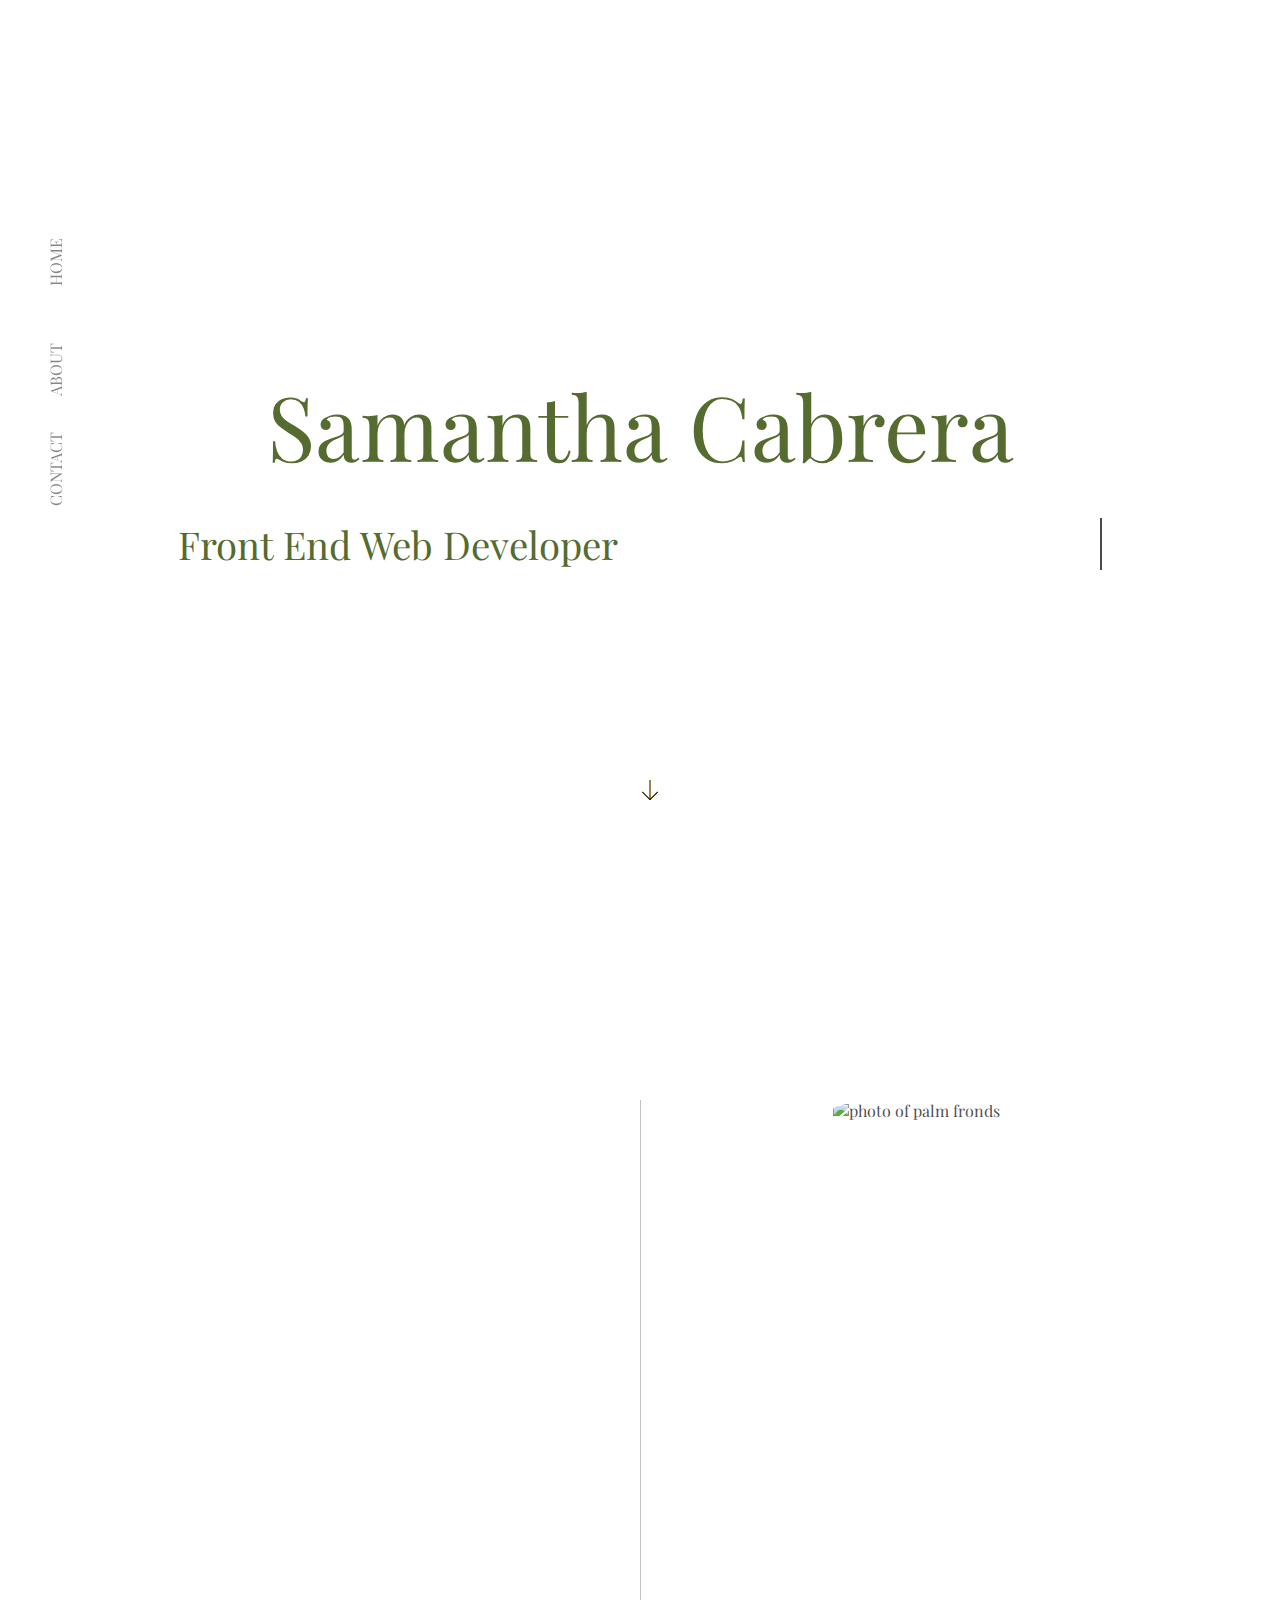
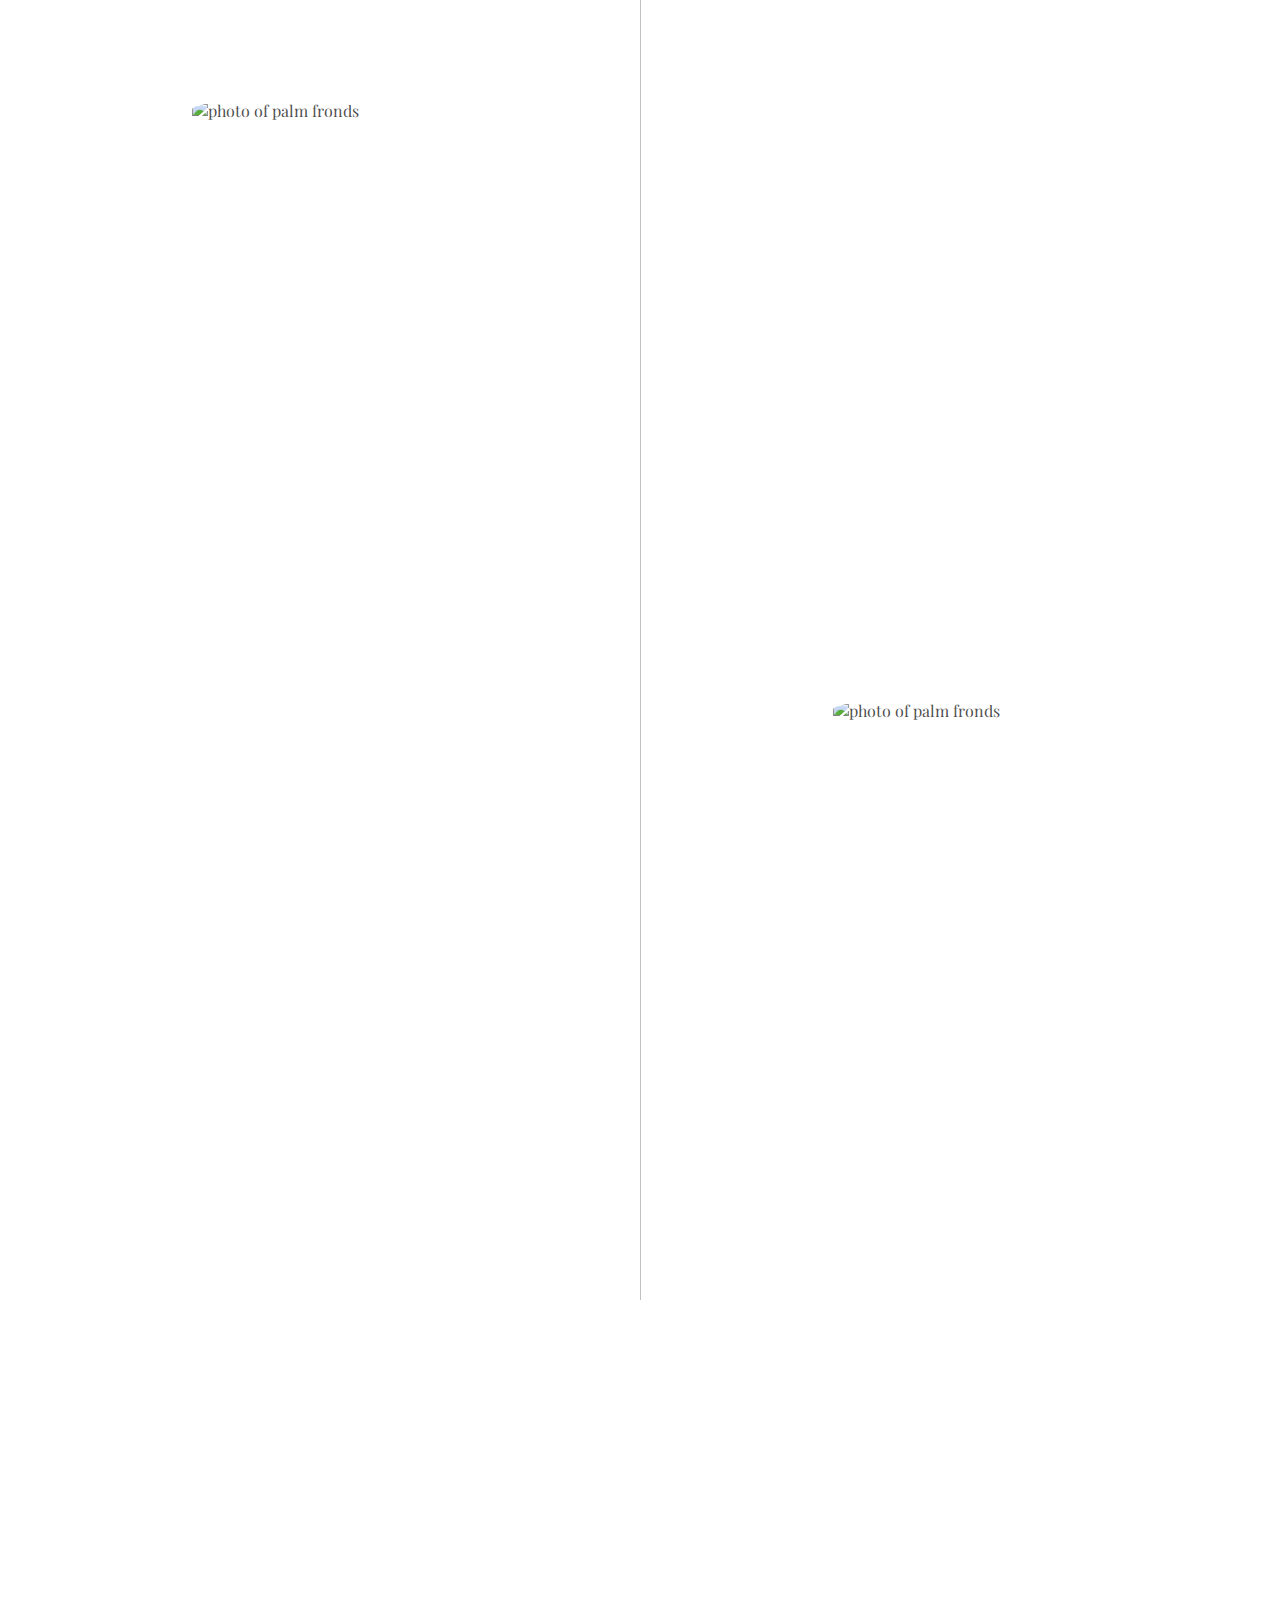
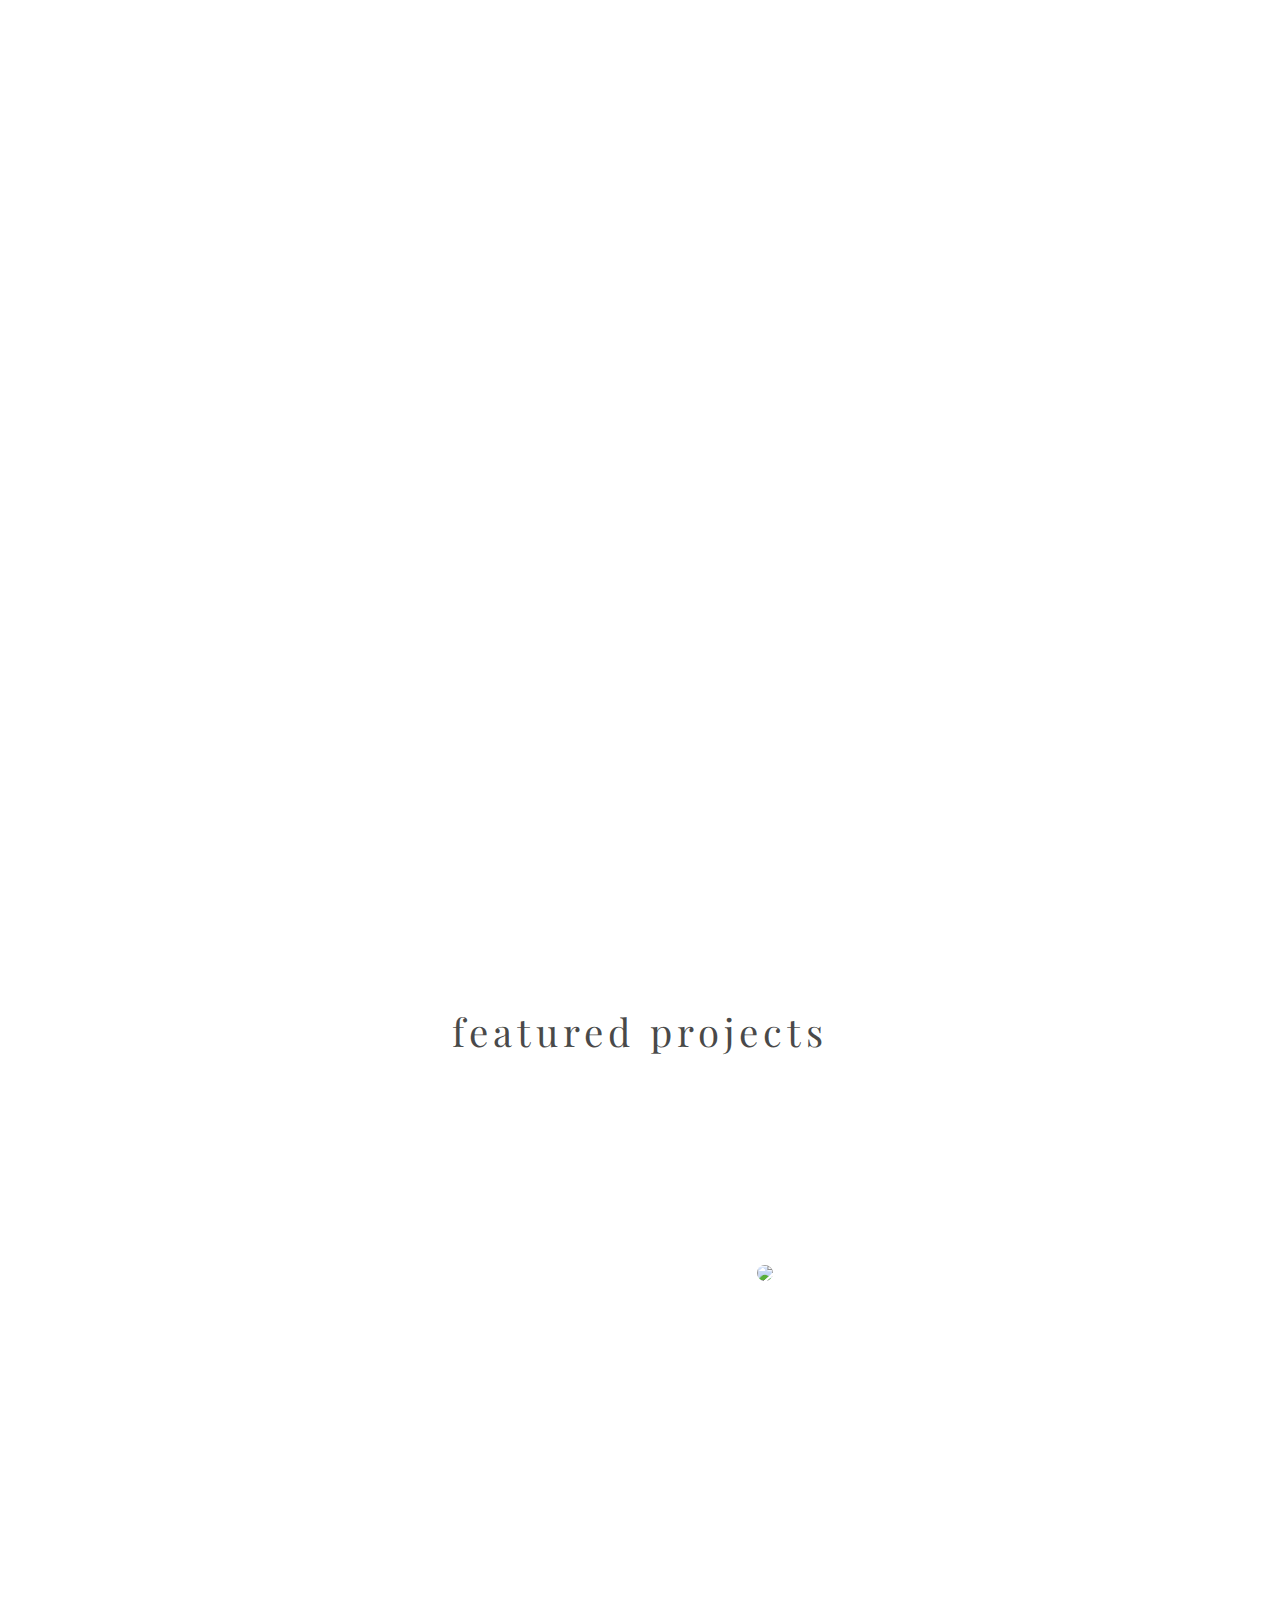
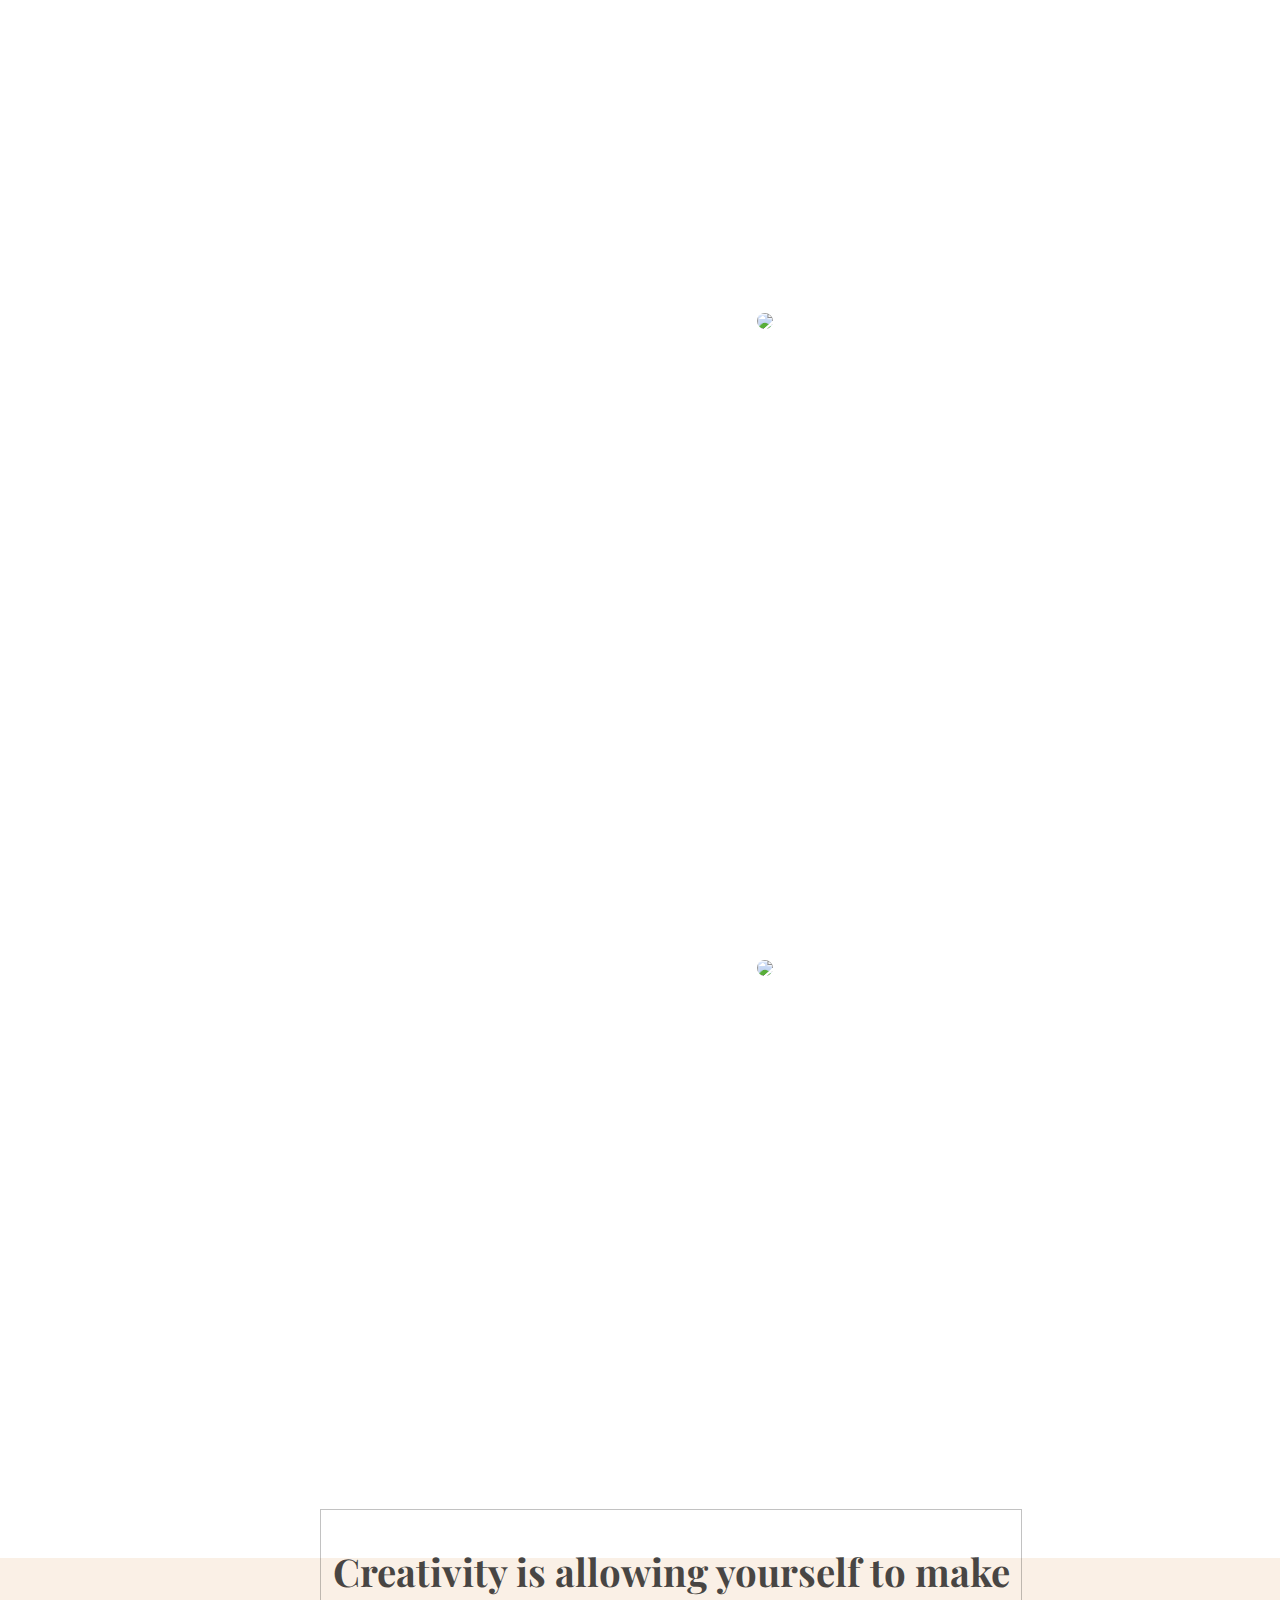
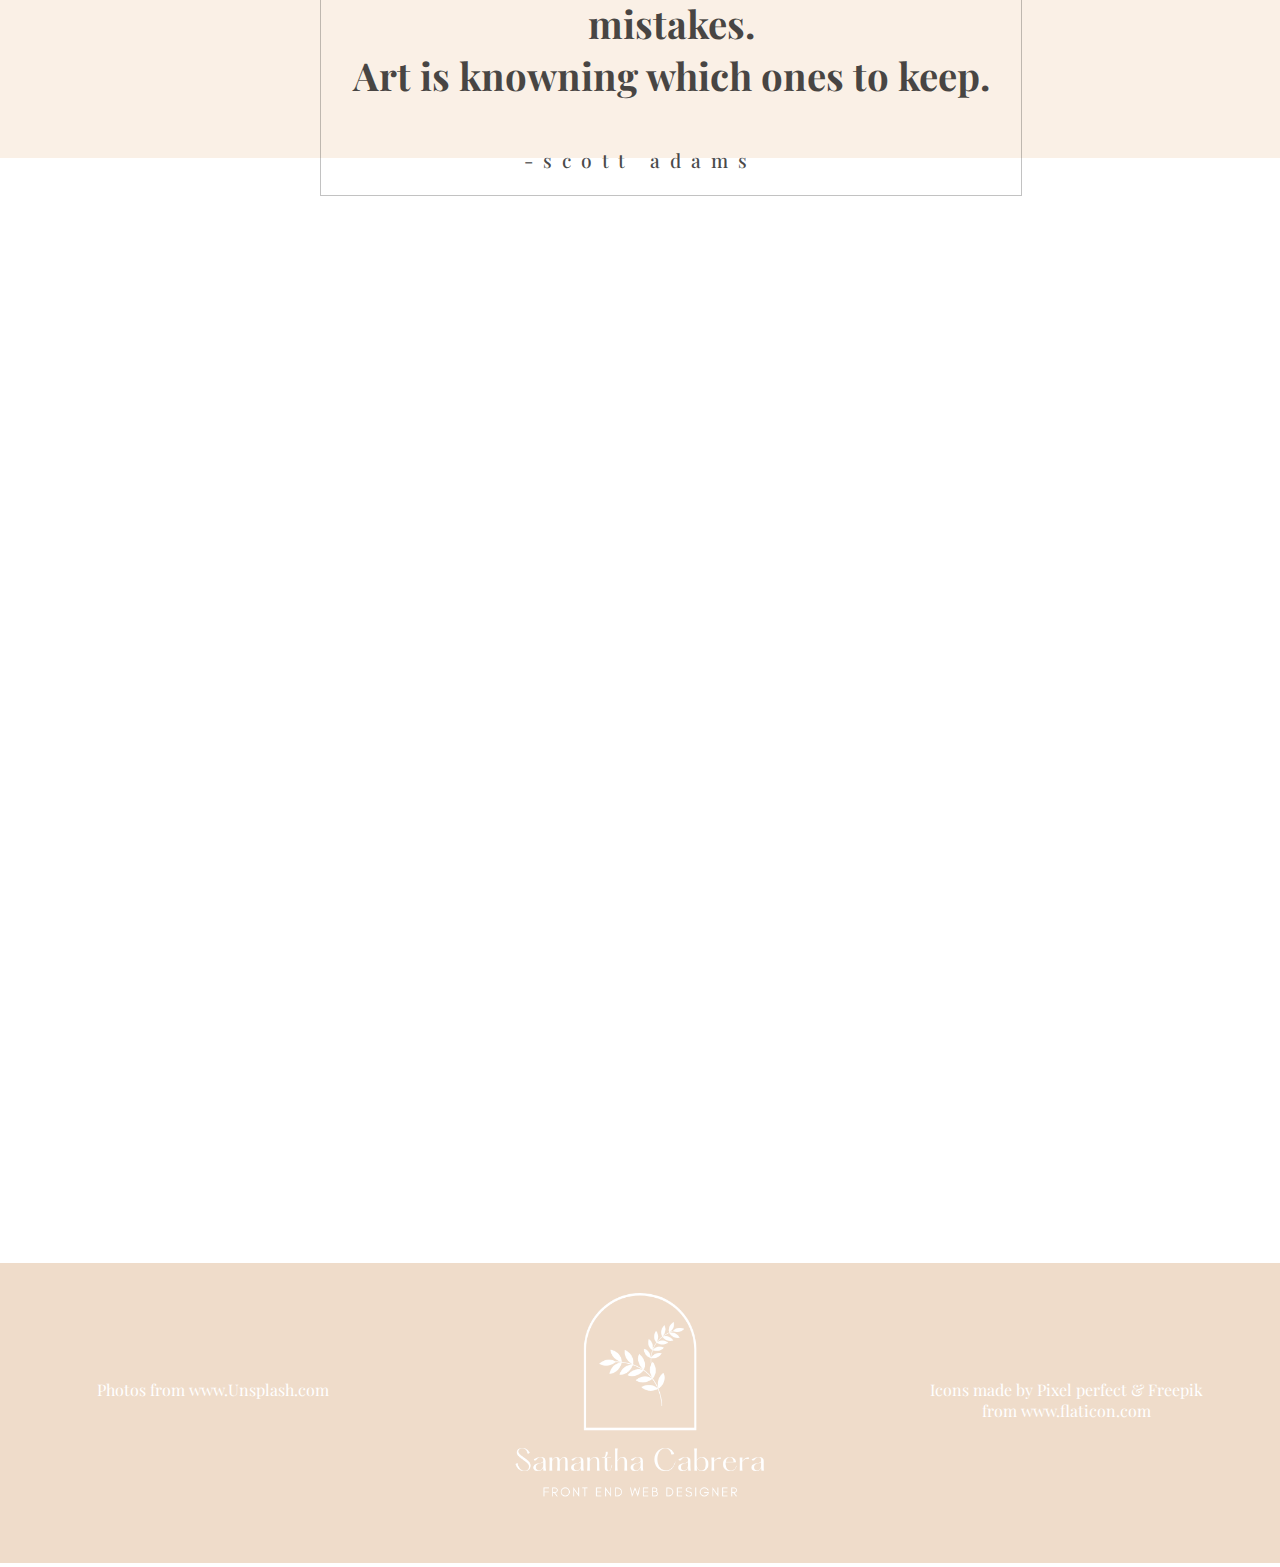
==== commit 7204e8ab: "footer edit" ====
--- a/index.html
+++ b/index.html
@@ -91,24 +91,19 @@
     
       <div id="about-heading" class="wow animate__animated animate__fadeIn animate__slow">
       <a id="about-me">
-        <h1>About me</h1>
+        <h1>About <span> me </span></h1>
       </a>
       </div>
-
-      <div class="flex-container">
       
-      <h6 class="about-section1 wow animate__animated animate__fadeInLeft animate__slow">
+      <h6 class="about-section wow animate__animated animate__fadeInLeft animate__slow">
       I am a Southern California native with a love for creating. I love the challenge of developing a website that is not
       only functional, but beautiful. I was drawn to web development because because of the complete freedom it gives to
       visualize and create. I also love that the field is constantly evolving, which gives me the opportunity to continue to
       learn in order to keep up with evolving technologies and aesthetics.</h6>
 
-      <h6 class="about-section2 wow animate__animated animate__fadeInRight animate__slow"></h6>
-      </div>
-
-</section>
-
-<div class="whitespace"></div>
+
+</section>
+
 <div class="whitespace"></div>
 
 <!-- SKILLS START -->
@@ -173,27 +168,8 @@
       also developing a new skill that is often used in the industry.
     </p>
   </div>
-
-  <!--<div class="skill wow animate__animated animate__fadeIn animate__delay-3s animate__faster">
-    <hr>
-    <p>bootstrap</p>
-    <p>Venmo messenger bag mumblecore twee man bun crucifix leggings williamsburg edison bulb fingerstache raclette.
-      enmo messenger bag mumblecore twee man bun crucifix leggings williamsburg edison bulb fingerstache raclfjljfls el
-    </p>
-  </div>
-
-  <div class="skill wow animate__animated animate__fadeIn animate__delay-3s animate__faster">
-    <hr>
-    <p>wordpress</p>
-    <p>Venmo messenger bag mumblecore twee man bun crucifix leggings williamsburg edison bulb fingerstache raclette.
-      enmo messenger bag mumblecore twee man bun crucifix leggings williamsburg edison bulb fingerstache racl. Sam.
-    </p>
-  </div>-->
-  </div>
-</section>
-
-<div class="whitespace"></div>
-<div class="whitespace"></div>
+  </div>
+</section>
 
 <!-- PROCESS START -->
 <section id="process" >
@@ -258,7 +234,7 @@
 
   <div><img class="project-photo" src="https://images.unsplash.com/photo-1527837730880-e99d8cfe46a8?ixid=MXwxMjA3fDB8MHxwaG90by1wYWdlfHx8fGVufDB8fHw%3D&ixlib=rb-1.2.1&auto=format&fit=crop&w=676&q=80"></div>
 
-  <div class="project-description wow animate__animated animate__fadeInLeft">
+  <div class="project-description padding-top-175 wow animate__animated animate__fadeInLeft">
     <h6>bohemian website template</h6>
     <p>
       This website template displays my ability to design in a modern, bohemian style which is a popular choice
@@ -272,7 +248,7 @@
       src="https://images.unsplash.com/photo-1605101417781-b069480f938a?ixid=MXwxMjA3fDB8MHxwaG90by1wYWdlfHx8fGVufDB8fHw%3D&ixlib=rb-1.2.1&auto=format&fit=crop&w=668&q=80">
   </div>
 
-    <div class="project-description wow animate__animated animate__fadeInLeft">
+    <div class="project-description padding-top-175 wow animate__animated animate__fadeInLeft">
       <h6>modern website template</h6>
       <p>
         This website template shows a black and white contemporary design. This provides an elevated and luxurious
@@ -295,65 +271,26 @@
     <h6>-Scott Adams</h6>
 </section>
 
-<div class="whitespace"></div>
-<div class="whitespace"></div>
-
 <!-- CONTACT START -->
 <section id="contact">
-  <div class="collab wow animate__animated animate__fadeInRightBig animate__slow">
     <a id="contact-me">
-      <p class="">Got an interesting project? I can help.</p>
+        <h1 class="wow animate__animated animate__fadeInLeft">Connect <br> <span> with me </span> </h1>
+        <h6 class="wow animate__animated animate__fadeIn animate__delay-1s">inquiries@samanthacabrera.co <br>
+        <a class="wow animate__animated animate__fadeIn animate__delay-2s" 
+        href="https://github.com/samanthacabrera" target="__blank">https://github.com/samanthacabrera</a>
+        </h6>
     </a>
-  </div>
-
-  <form name="contactForm" id="contactForm" method="POST" action="contact.php" role="form">
-
-    <div class="messages"></div>
-    <ul>
-      <li>
-        <label for="name">Name: </label>
-          <div class="textarea">
-            <input type="text" name="name" id="name" value="" required>
-          </div>
-      </li>
-  
-      <li>
-        <label for="email">Email: </label>
-          <div class="textarea">
-            <input type="email" name="email" id="email" value="" required>
-          </div>
-      </li>
-  
-      <li>
-        <label for="message">Message: </label>
-          <div class="textarea">
-            <textarea type="text" name="message" id="message" value="" rows="6" required></textarea>
-          </div>
-      </li>
-    </ul>
-  
-    <button type="submit" name="form-submit" id="form-submit" class="send">Send Message</button>
-  </form>
 </section>
 
 <!-- FOOTER START -->
 <footer>
-  <h6 class="footer-heading">Connect with me</h6>
-
   <div class="logo">
       <img class="logo" src="./Samantha Cabrera Logo.png">
   </div>
 
-  <h6 class="footer-heading">Follow me</h6>
-
-  <p>inquires@samanthacabrera.co</p>
-
-  <p><a href="https://github.com/samanthacabrera" target=__blank>www.github.com/samanthacabrera</a></div></p>
-
-  
-  <p>Photos from<a href="www.Unsplash.com" target=__blank> www.Unsplash.com </a></div>
-
-  <p>Icons made by <a href="https://www.flaticon.com/authors/pixel-perfect" title="Pixel perfect">Pixel perfect</a> & <a
+  <p class="attributions">Photos from<a href="www.Unsplash.com" target=__blank> www.Unsplash.com </a></div>
+
+  <p class="attributions">Icons made by <a href="https://www.flaticon.com/authors/pixel-perfect" title="Pixel perfect">Pixel perfect</a> & <a
       href="https://www.freepik.com" title="Freepik">Freepik</a> <br> from <a href="https://www.flaticon.com/"
       title="Flaticon" target=__blank>www.flaticon.com</a> </p>
 
--- a/style.css
+++ b/style.css
@@ -203,38 +203,32 @@
     color:rgba(13, 13, 13, 0.75);
     font-size: 7vw;
     font-weight: lighter;
-    padding-left: 150px;
-}
-
-.about-section1 , .about-section2 {
+    padding: 0px 150px;
+    letter-spacing: 10px;
+}
+
+#about-heading h1 span{
+    color: whitesmoke;
+}
+
+.about-section {
     color: whitesmoke;
     font-size: 1vw;
     letter-spacing: 0.5px;
-    padding: 0px 50px 0px 50px;
-    margin-left: 150px;
-}
-
-.about-section1 {
-    grid-column: 1/2;
-    grid-row: 2;
-}
-
-.about-section2 {
-    grid-column: 2/3;
-    grid-row: 2;
-}
-
-@media (max-width: 1200px) {
-    .about-section1 , .about-section2 {
+    padding: 0px 50px;
+    margin: 0px 150px;
+}
+
+@media (max-width: 1200px) {
+    .about-section {
         font-size: 1.5vw;
     }
 }
-
 @media (max-width: 900px) {
     #about-heading h1 {
         font-size: 10vw;
     }
-    .about-section1 , .about-section2 {
+    .about-section {
         font-size: 1.8vw;
     }
 }
@@ -242,8 +236,10 @@
     #about-heading h1 {
         font-size: 15vw;
     }
-    .about-section1 , .about-section2 {
+    .about-section {
         font-size: 2.3vw;
+        padding: none;
+        margin: 0px 100px;
     }
 }
 
@@ -317,6 +313,13 @@
     }
 }
 @media (max-width: 600px) {
+    .skills-list {
+        grid-template-columns: 1fr;
+        
+    }
+    .skills-list hr {
+        display: none;
+    }
     .skill p {
         font-size: 2vw;
     }
@@ -460,7 +463,11 @@
     position: relative;
     left: 15%;
     border-radius: 50%;
-    padding-bottom: 30px;
+    margin-top: 100px;
+}
+
+.padding-top-175 {
+    padding-top: 175px;
 }
 
 @media (max-width: 1200px) {
@@ -474,6 +481,9 @@
     }
     .project-photo {
         visibility: hidden;
+    }
+    .padding-top-175 {
+        padding-top: none;
     }
 }
 
@@ -502,11 +512,11 @@
 #quote h4 {
     font-size: 3vw;
     border: 1px solid rgba(13, 13, 13, 0.25);
-    height: 230px;
+    height: 250px;
     width: 700px;
     position: relative;
     left: 25%;
-    bottom: 75%;
+    bottom: 100%;
     padding-top: 35px;
     
 }
@@ -514,19 +524,19 @@
     font-size: 1.5vw;
     font-weight:500;
     position: relative;
-    bottom: 200px;
+    bottom: 250px;
     text-transform: lowercase;
     letter-spacing: 10px;
 }
 
 @media (max-width: 1200px) {
-
-}
-
-@media (max-width: 900px) {
     #quote {
-        visibility: hidden;
-    }
+        display: none;
+    }
+}
+
+@media (max-width: 900px) {
+
 }
 @media (max-width: 600px) {
 
@@ -537,85 +547,60 @@
 #contact {
     display: grid;
     grid-template-columns: 1fr;
-    grid-template-rows: 1fr 1fr 1fr 2fr 1fr;
-    margin: 0px 150px 0px 150px;
-    height: 100vh;
-}
-.collab {
-    text-align: right;
-}
-
-.collab p {
+    grid-template-rows: 1fr 1fr;
+    grid-template-areas:
+    "header"
+    "info";
+    margin: 150px;
+}
+
+#contact h1 {
+    grid-area: header;
+    font-size: 6vw;
     font-weight: lighter;
-    margin-bottom: 20px;
-}
-
-
-#contactForm ul {
-    list-style: none;
-    border-radius: 5px;
-    margin-bottom: 40px;
-}
-
-#contactForm li {
-    padding: 10px;
-    letter-spacing: 2px;
-}
-
-#contactForm label {
-    display: block;
-    font-size: 1vw;
-    color:rgba(13, 13, 13, 0.75);
-    padding-left: 5px;
-}
-
-#contactForm input, #contactForm textarea {
-    width: 100%;
-    padding: 5px;
-    border: none;
-    resize: vertical;
-    background: transparent;
-    color: rgba(13, 13, 13, 0.75);
+    letter-spacing: 10px;
+    line-height: 150px;
+    text-align: center;
+    text-transform: uppercase;
+    color: darkolivegreen;
+}
+
+#contact h1 span {
+    letter-spacing: 30px;
+}
+
+#contact h6 {
+    grid-area: info;
+    font-size: 1.75vw;
     font-weight: lighter;
-}
-
-.textarea {
-    border-bottom: 1px solid rgba(13, 13, 13, 0.75);
-}
-
-.send {
-    margin-left: 50px;
-    padding: 20px 20px;
-    background: transparent;
-    color:rgba(13, 13, 13, 0.75);
-    font-family: 'Playfair Display', serif;
-    font-size: 1vw;
-    letter-spacing: 2px;
-    text-transform: uppercase;
-}
-
-.send:hover {
-    color: white;
-    background-color:rgba(13, 13, 13, 0.75);
-}
-
-@media (max-width: 1200px) {
-    #contactForm label {
-        font-size: 1.2vw;
-    }
-}
-@media (max-width: 900px) {
-    #contactForm {
-        margin: 5% -8%;
-        width: 98%;
-    }
-    #contactForm label {
-        font-size: 1.4vw;
-    }
-}
-@media (max-width: 600px) {
-    #contactForm label {
+    text-align: center;
+    line-height: 60px;
+}
+
+#contact h6 a {
+    color: darkolivegreen;
+    text-decoration: none;
+}
+
+@media (max-width: 1200px) {
+
+}
+@media (max-width: 900px) {
+    #contact h1 {
+        line-height: 130px;
+        letter-spacing: 20px;
+    }
+    #contact h6 {
         font-size: 2vw;
+        line-height: 55px;
+    }
+}
+@media (max-width: 600px) {
+    #contact h1 {
+        line-height: 50px;
+    }
+    #contact h6 { 
+        font-size: 3vw;
     }
 }
 /* PROJECT PAGE START */
@@ -685,17 +670,9 @@
     justify-self: center;
 }
 
-.footer-heading {
-    font-size: 1.5vw;
-    letter-spacing: 1px;
-    text-transform: uppercase;
-    text-align: center;
-    position: relative;
-    top: 30px;
-}
-
 footer p {
     text-align: center;
+    padding: 100px 75px;
 }
 
 footer a {
@@ -711,11 +688,10 @@
 
 }
 @media (max-width: 900px) {
-
-}
-@media (max-width: 600px) {
-    .logo {
-        visibility: hidden;
-    }
+    .attributions {
+        display: none;
+}
+@media (max-width: 600px) {
+
 }
 /* FOOTER END */
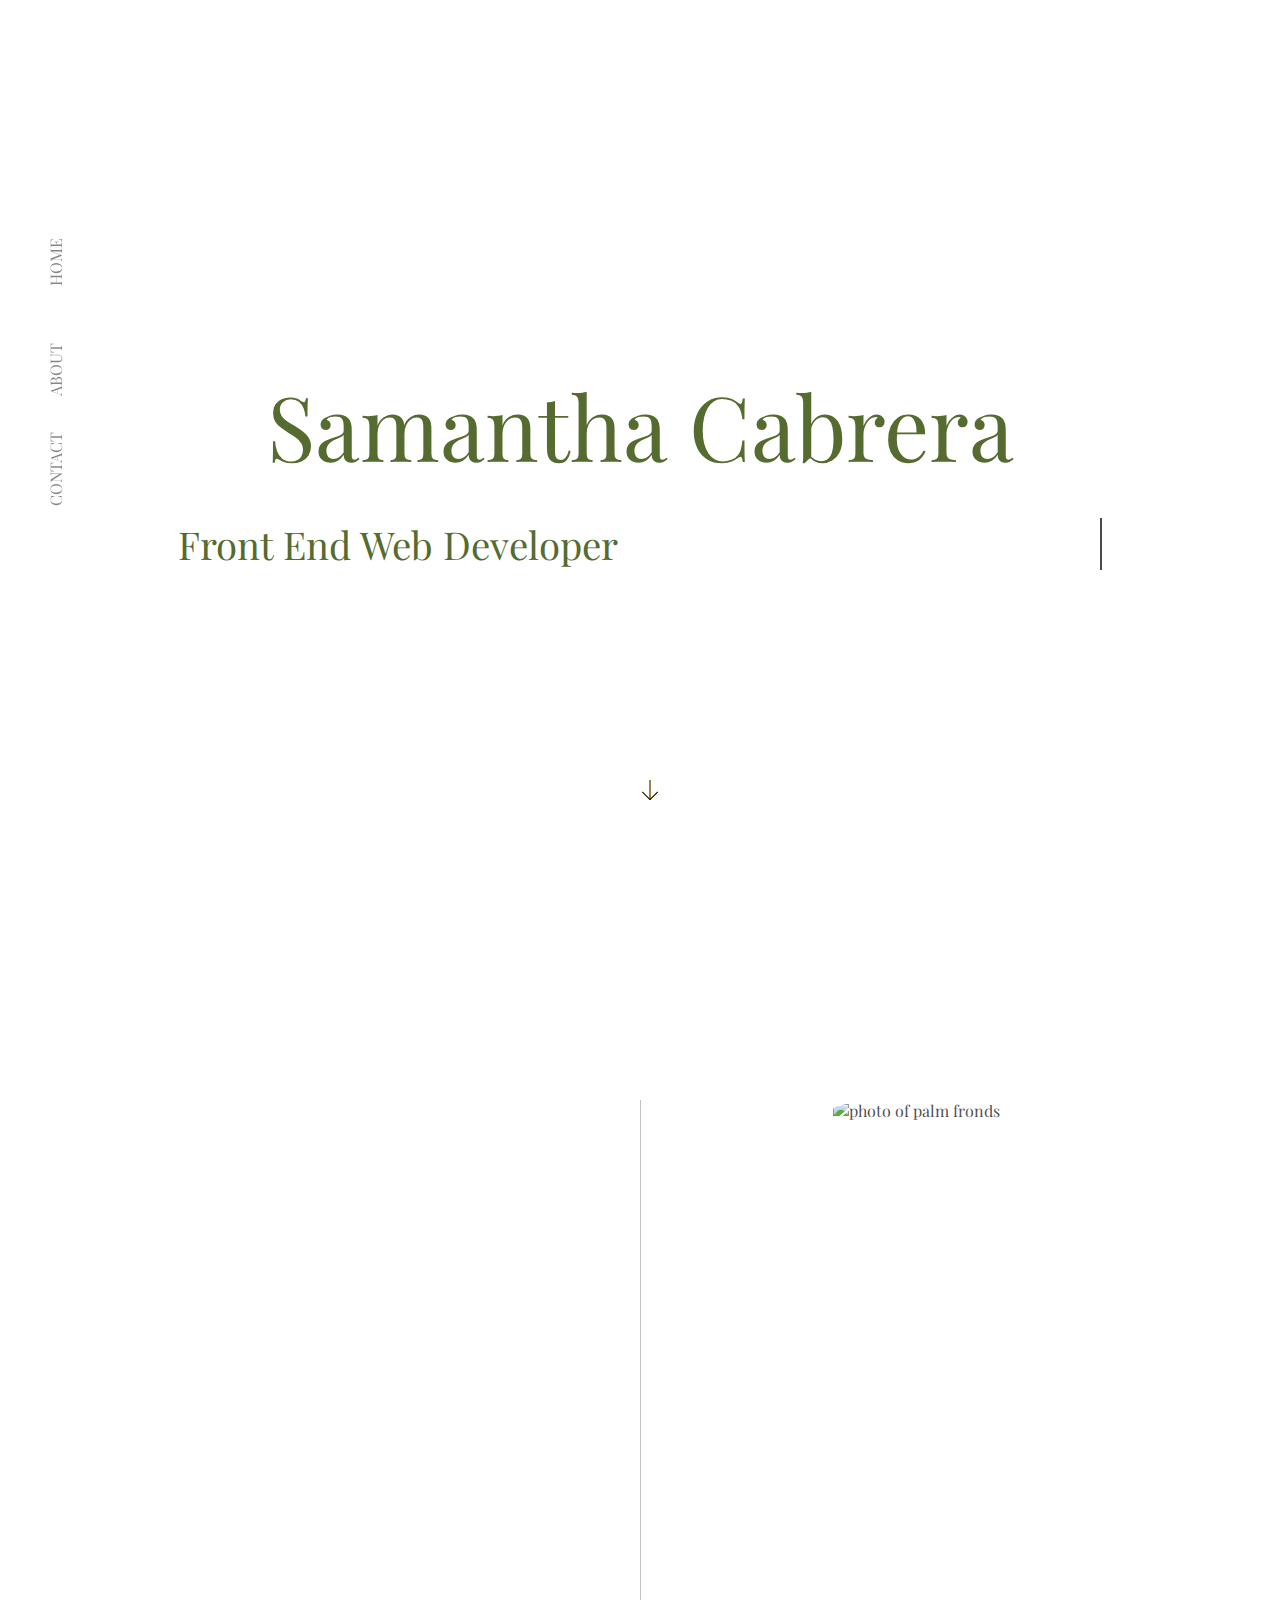
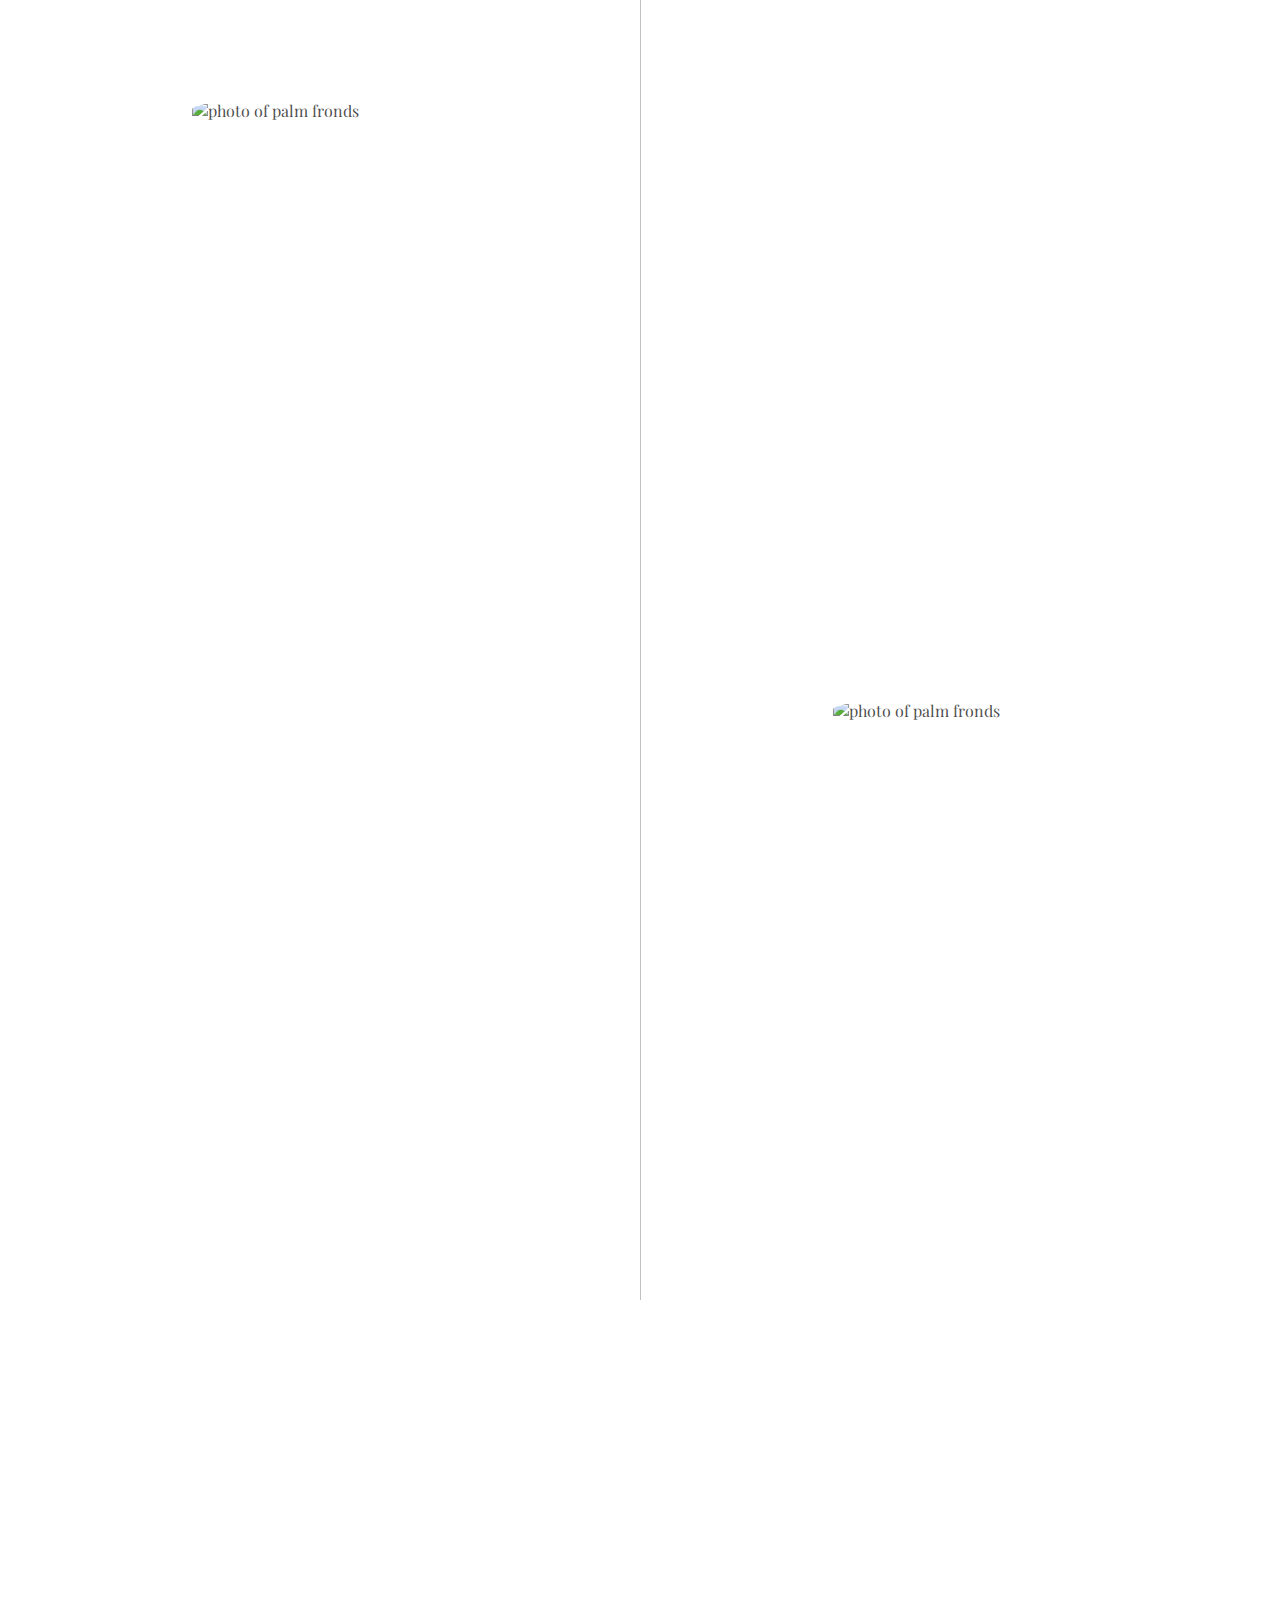
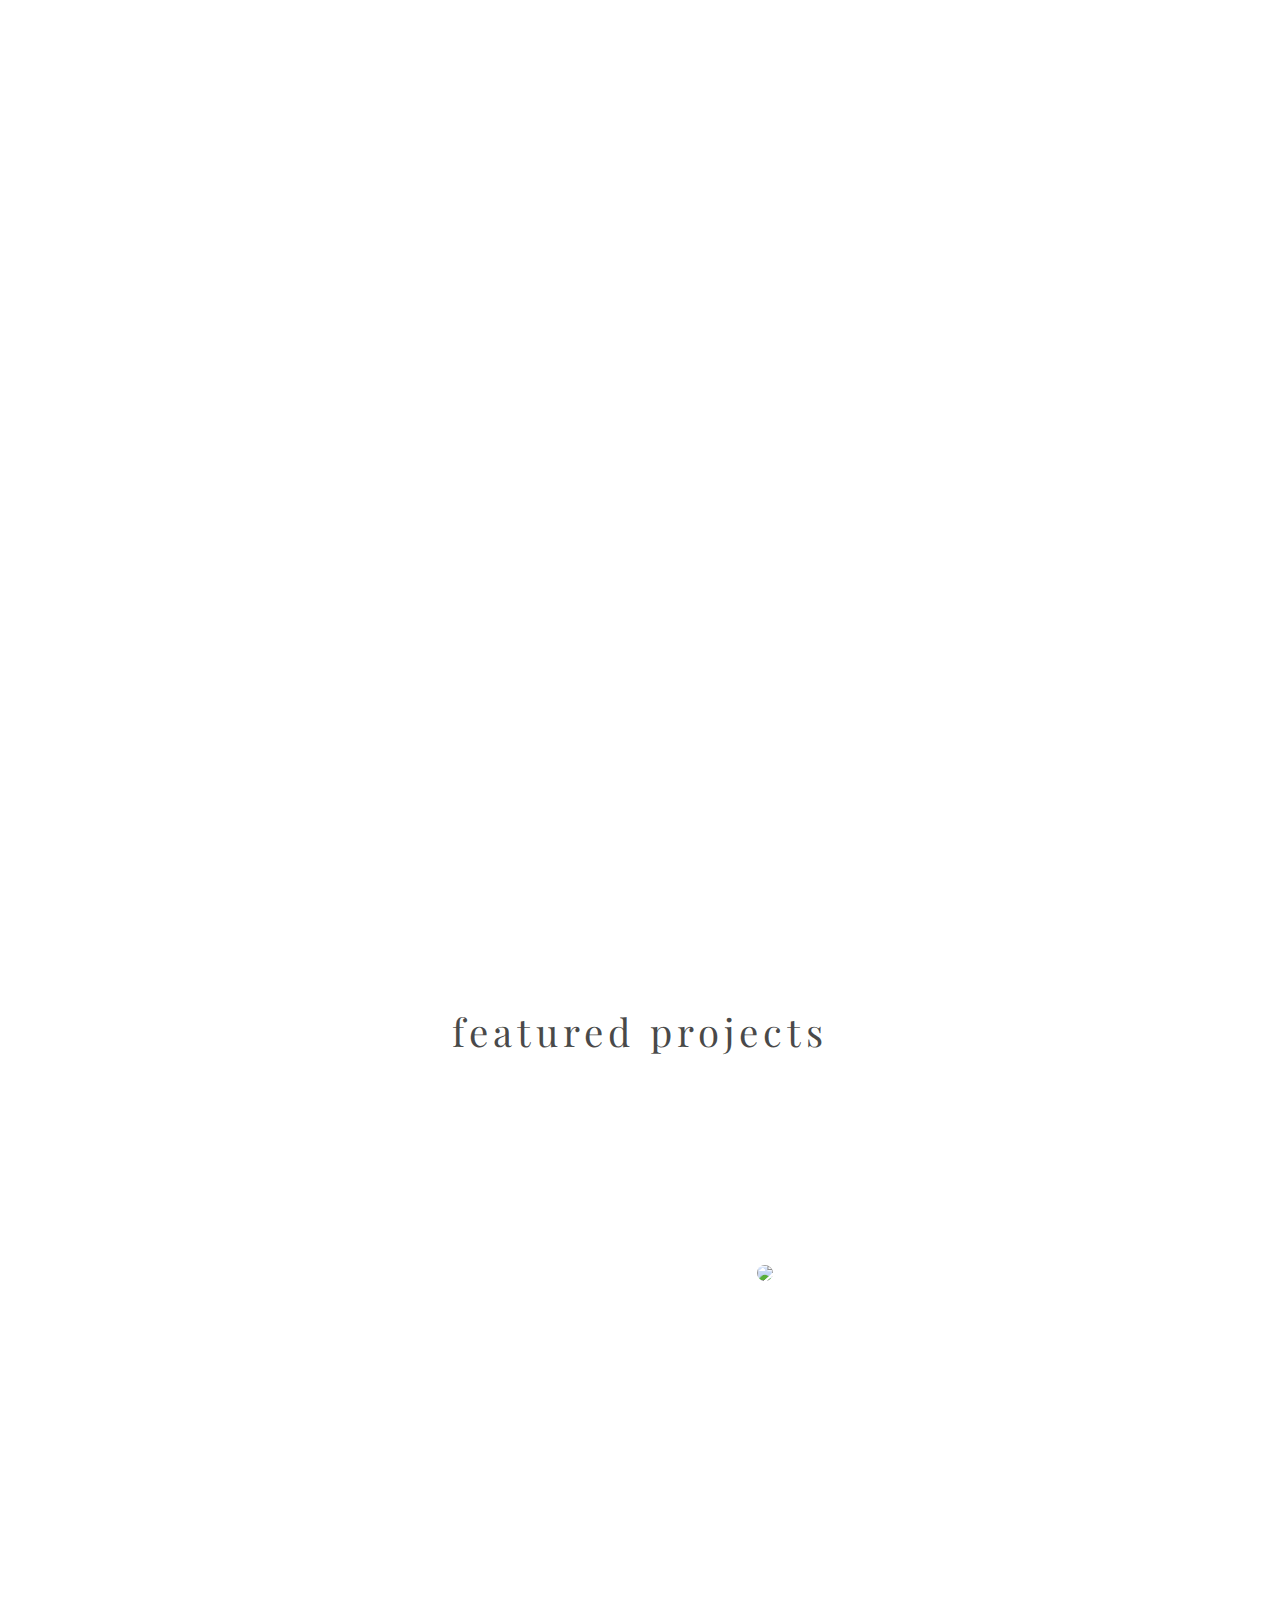
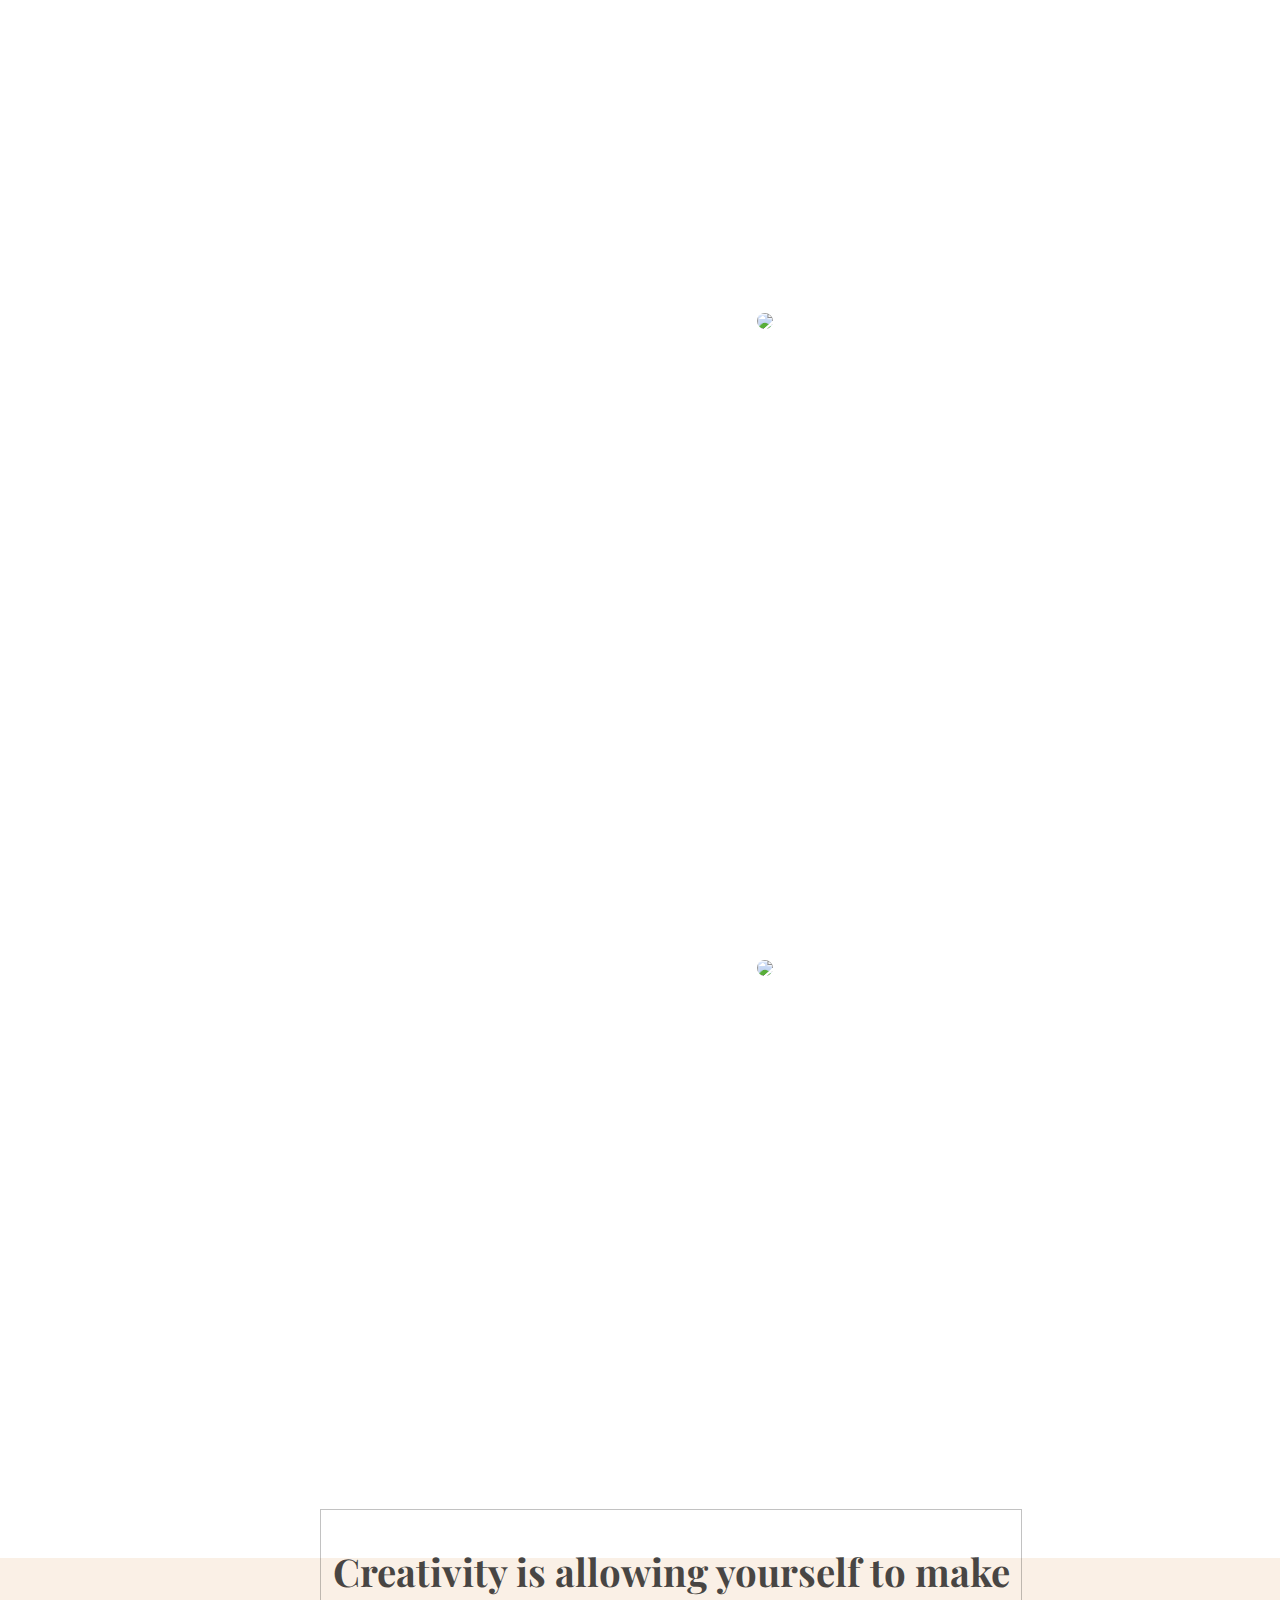
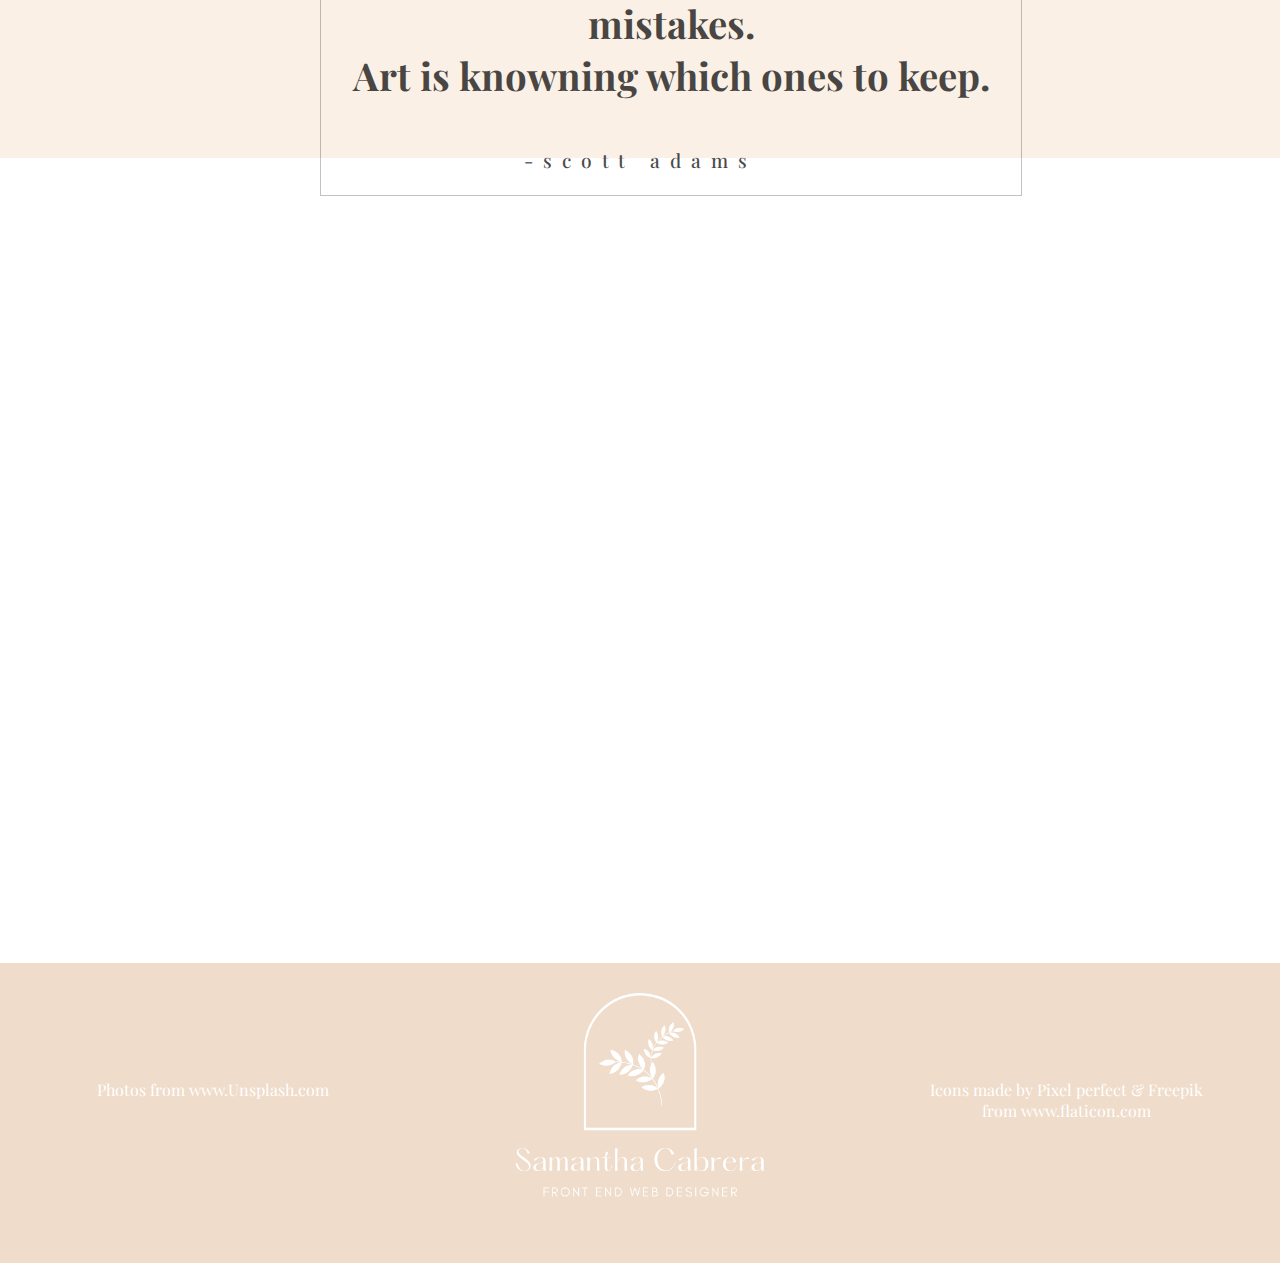
==== commit 3afde233: "nav bar edit" ====
--- a/index.html
+++ b/index.html
@@ -91,7 +91,7 @@
     
       <div id="about-heading" class="wow animate__animated animate__fadeIn animate__slow">
       <a id="about-me">
-        <h1>About <span> me </span></h1>
+        <h1>About me </h1>
       </a>
       </div>
       
@@ -241,7 +241,7 @@
       for websites that target a young audience. 
     </p>
     <p>go to template</p>
-    <img class="see-more" src="./icons/001-right-arrow.svg" onclick="location.href='FERN.html'">
+    <img class="see-more" src="./icons/001-right-arrow.svg" onclick="location.href='fern.html'">
   </div>
 
   <div><img class="project-photo"
--- a/style.css
+++ b/style.css
@@ -205,10 +205,6 @@
     font-weight: lighter;
     padding: 0px 150px;
     letter-spacing: 10px;
-}
-
-#about-heading h1 span{
-    color: whitesmoke;
 }
 
 .about-section {
@@ -313,6 +309,9 @@
     }
 }
 @media (max-width: 600px) {
+    #skills {
+        height: 115vh;
+    }
     .skills-list {
         grid-template-columns: 1fr;
         
@@ -551,7 +550,7 @@
     grid-template-areas:
     "header"
     "info";
-    margin: 150px;
+    margin: 0px 150px;
 }
 
 #contact h1 {
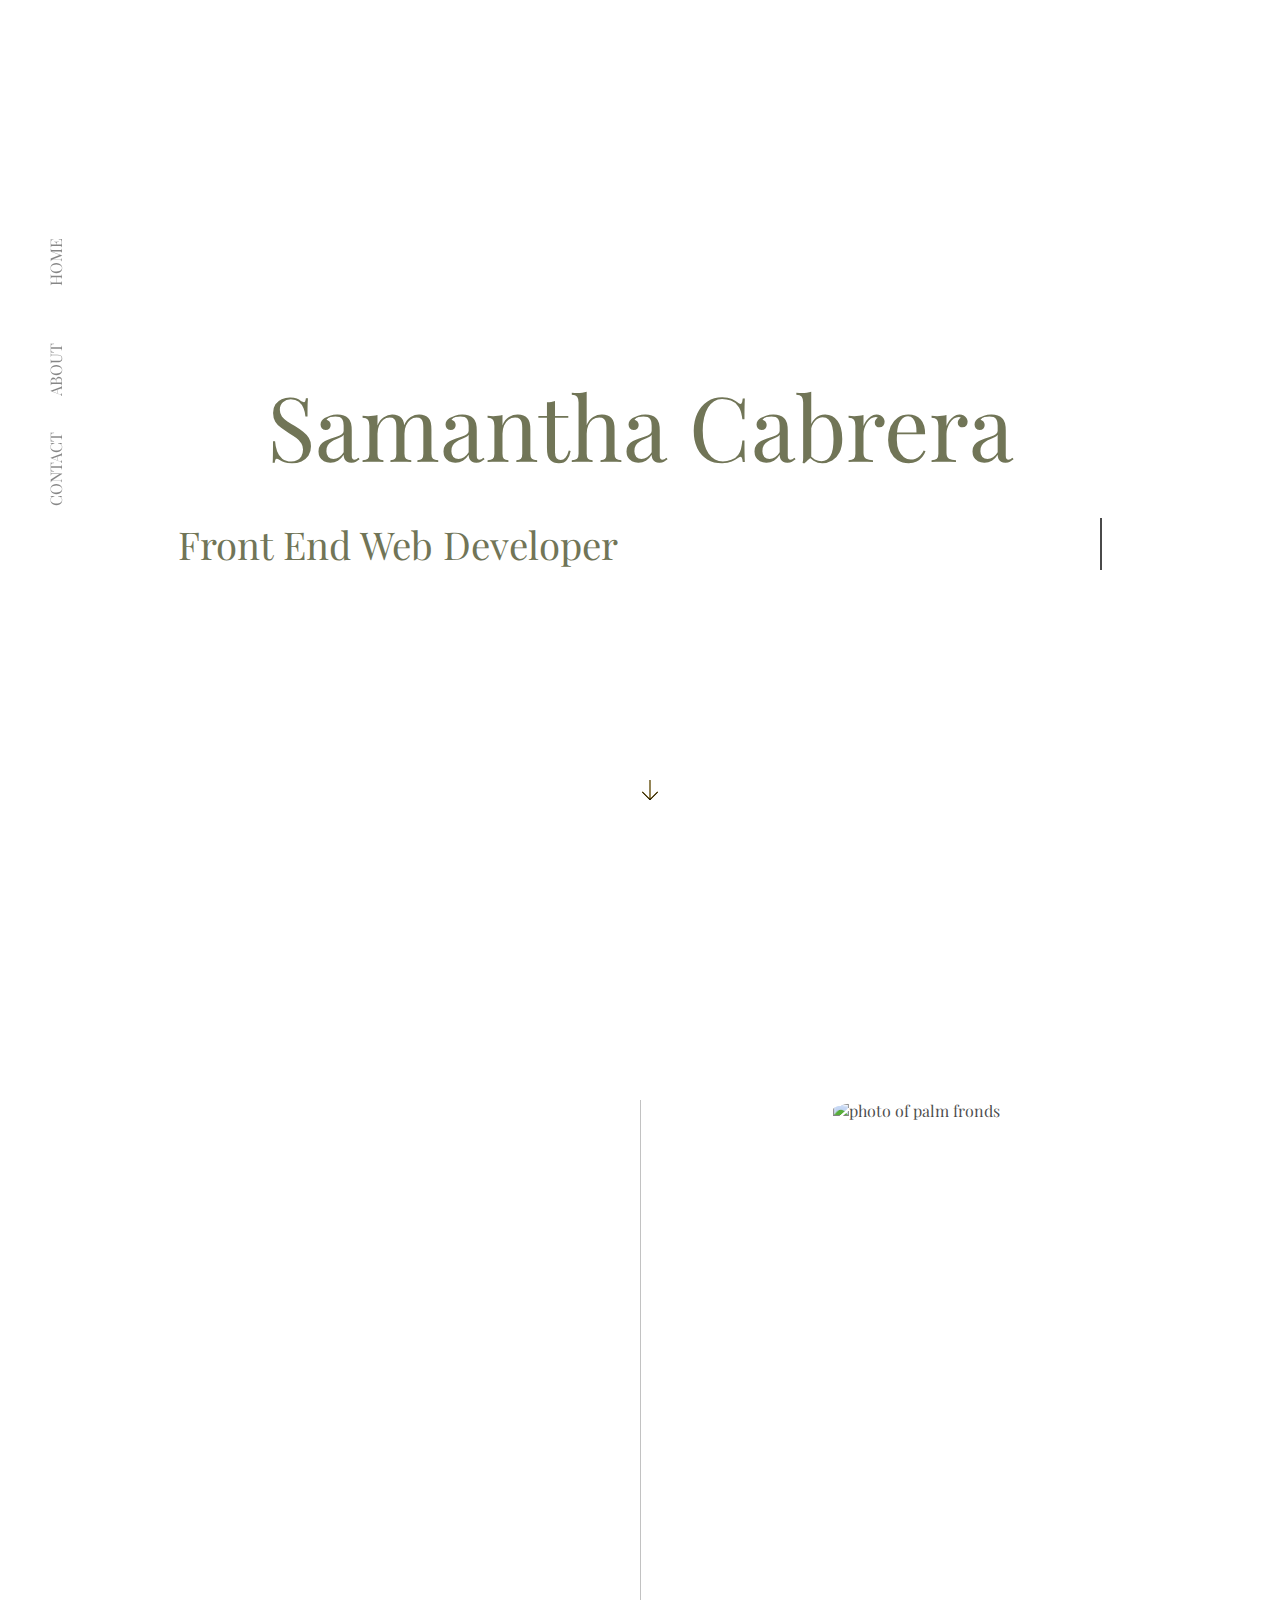
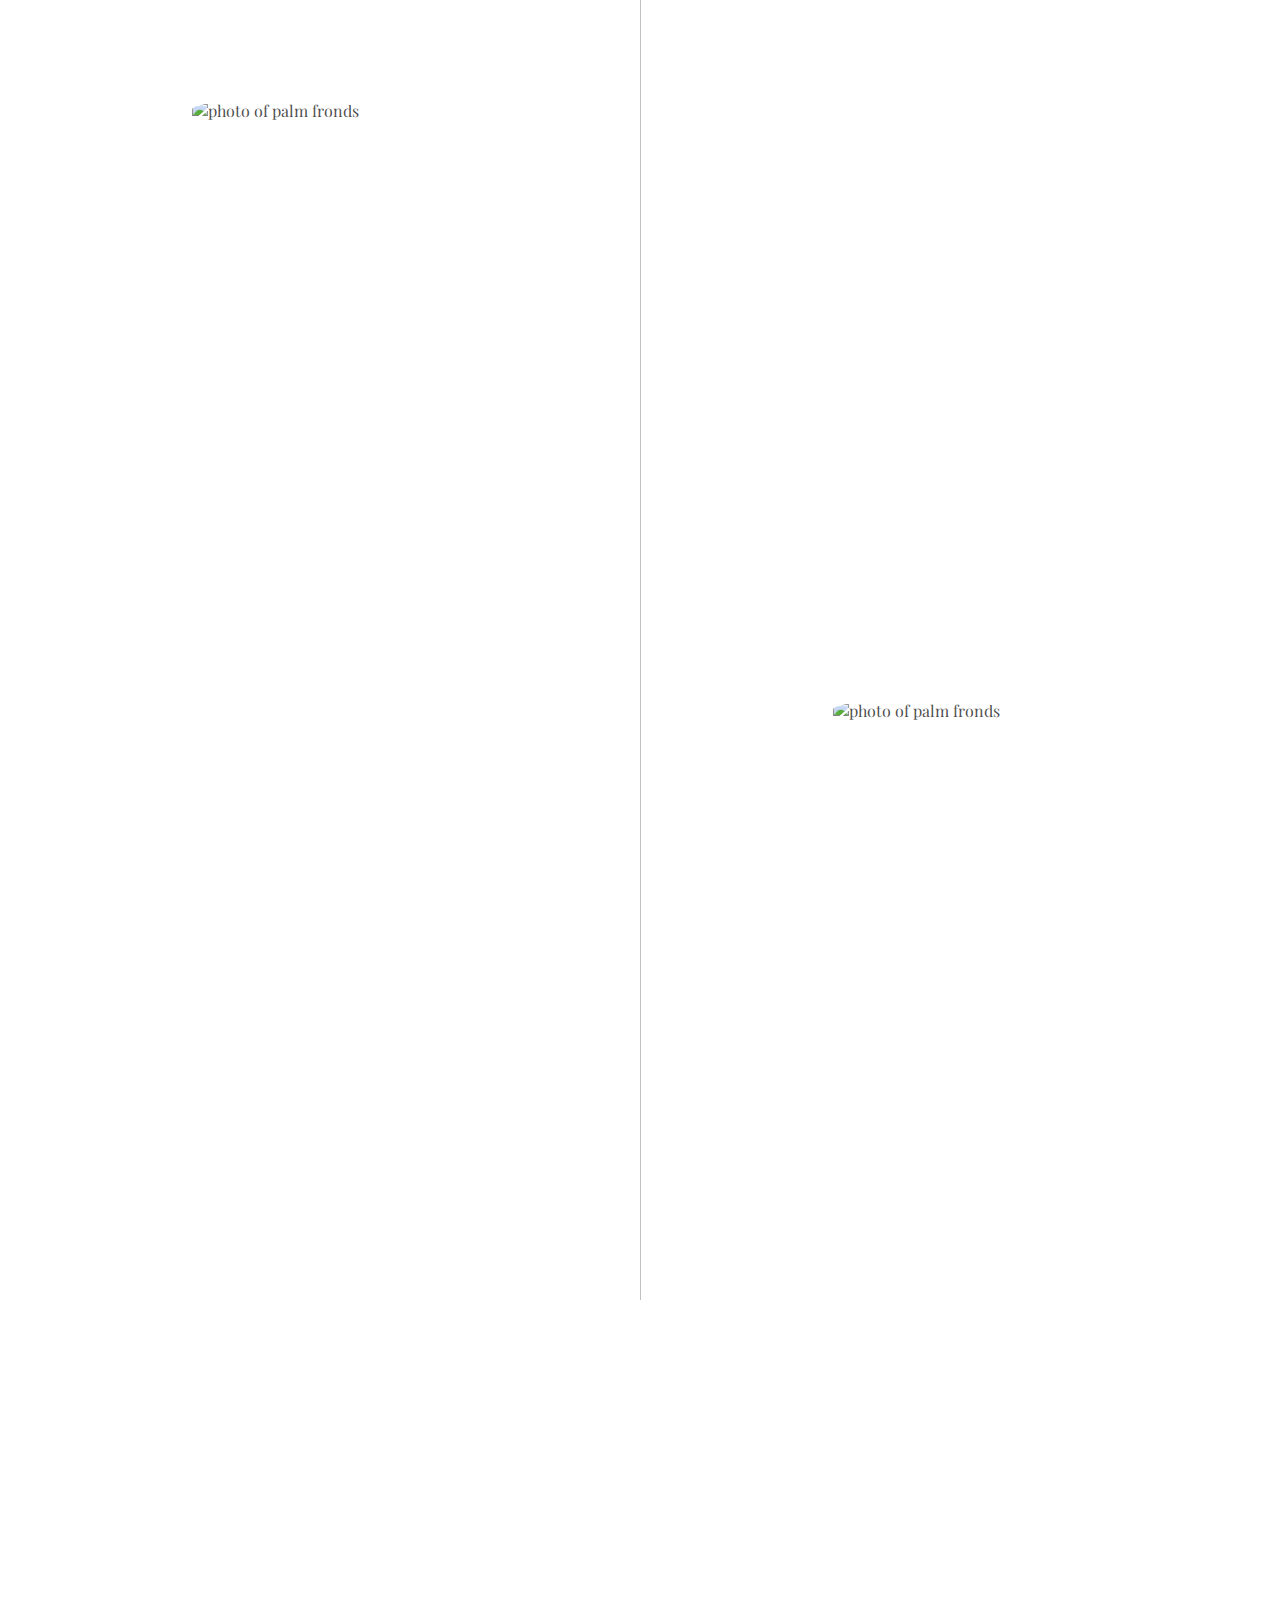
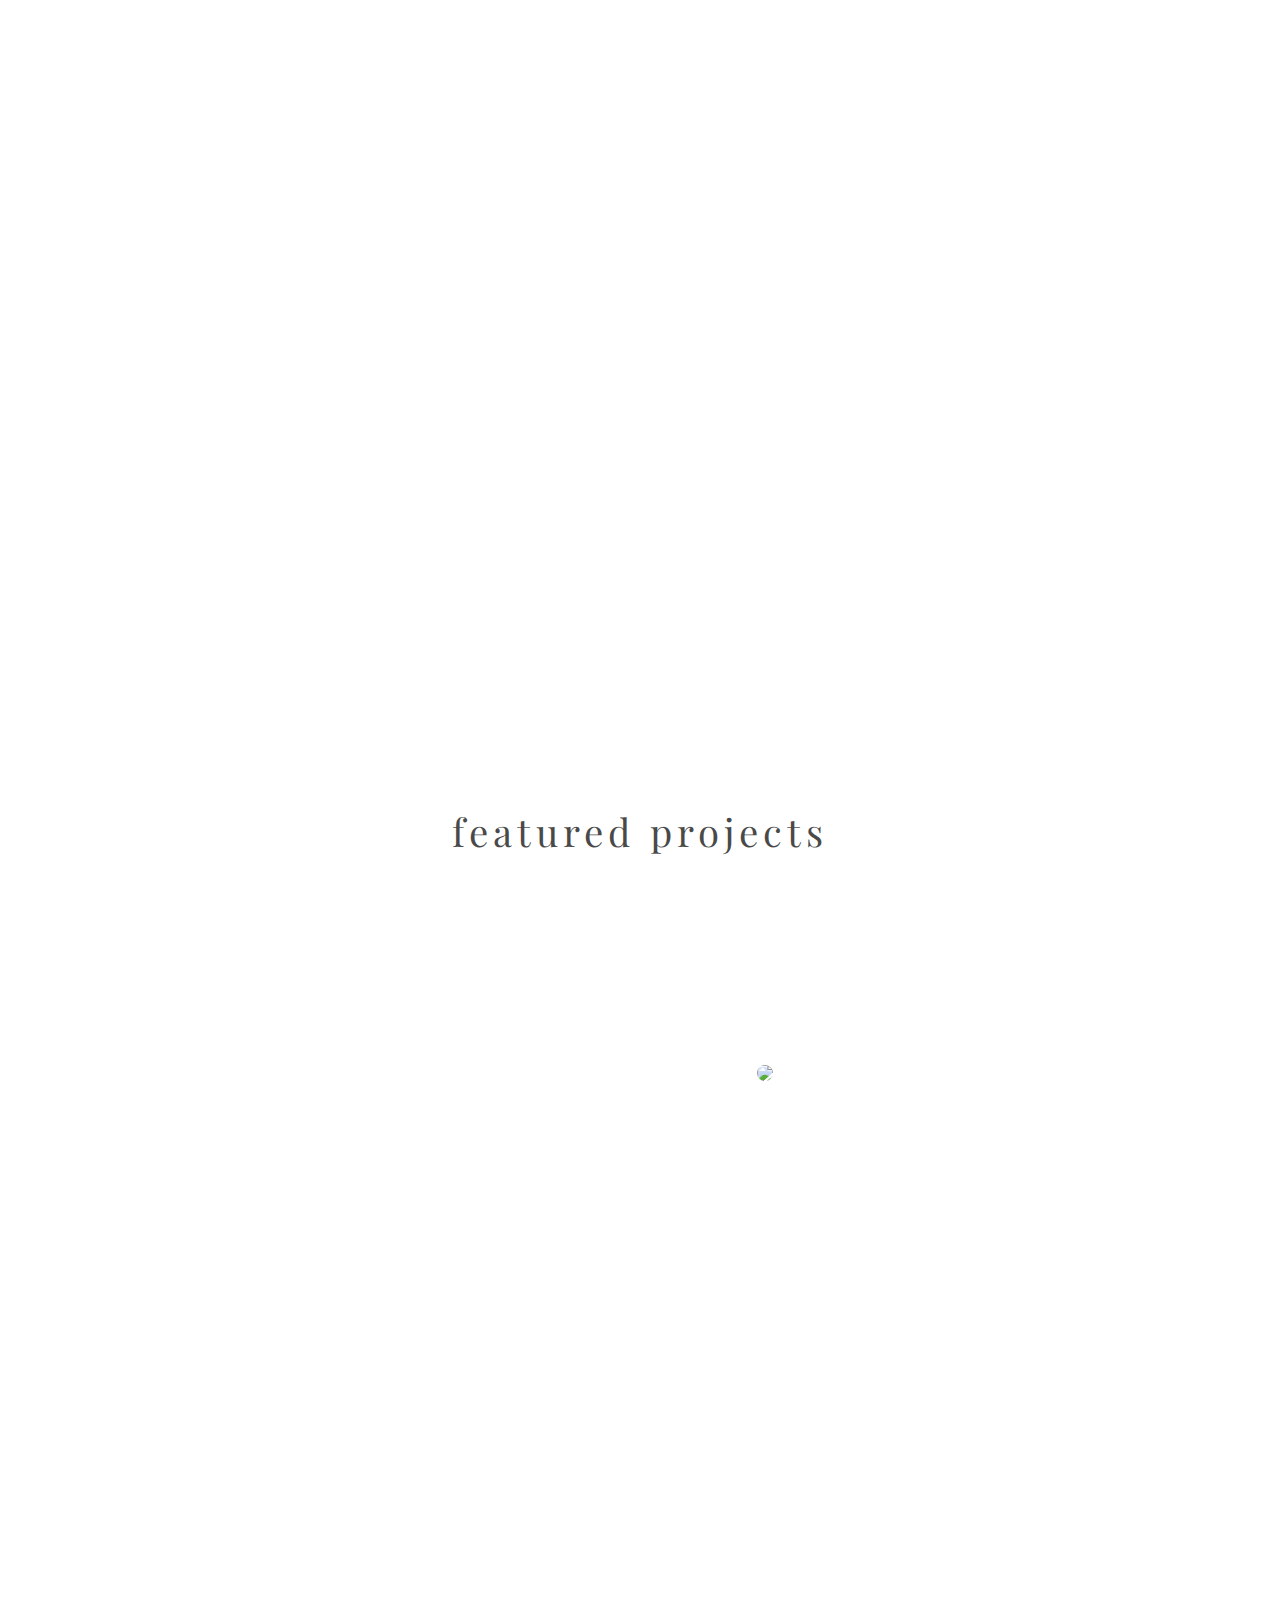
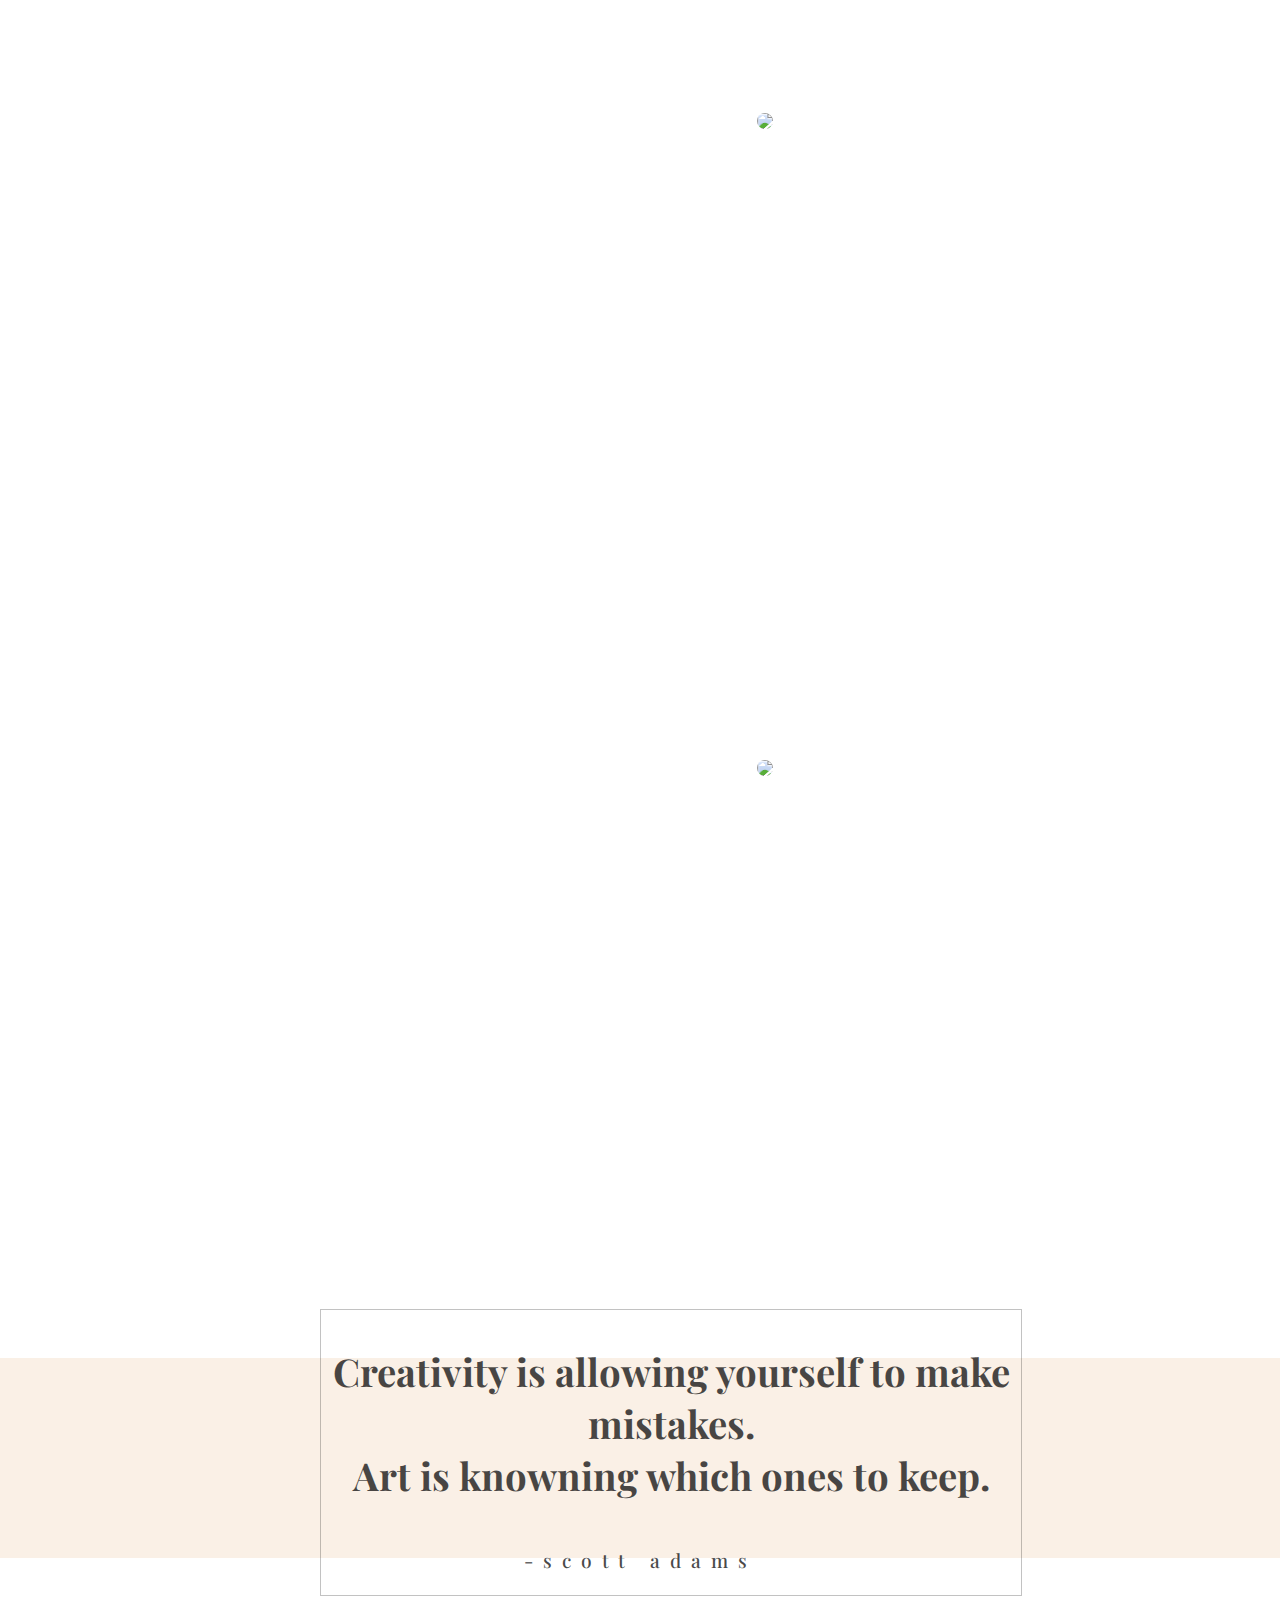
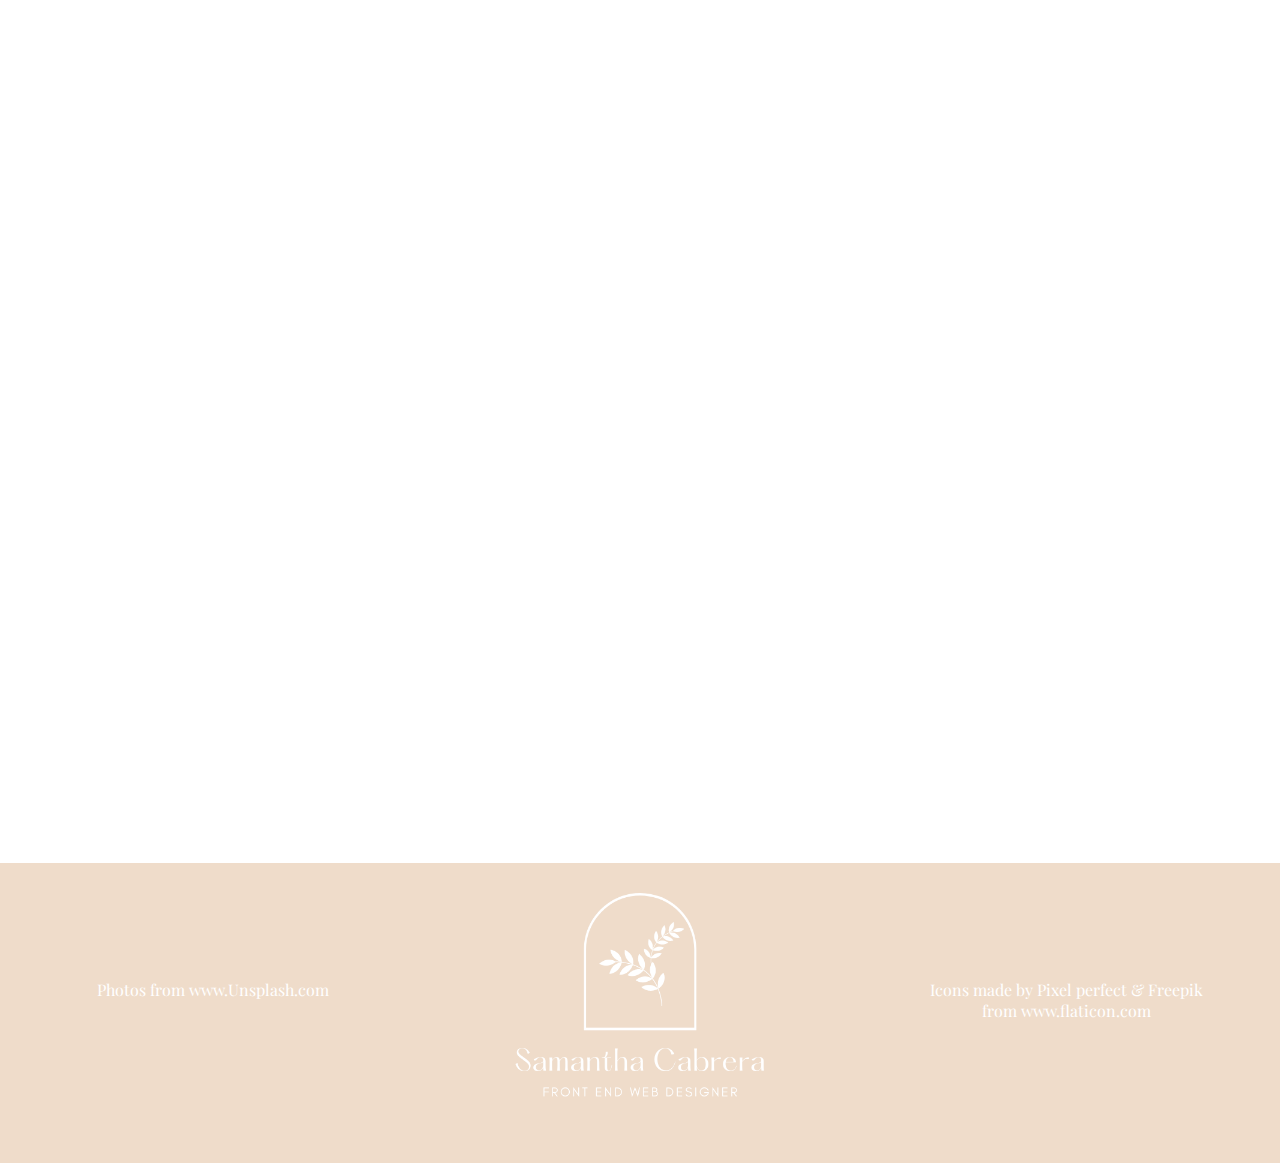
==== commit 1a8169aa: "about mobilized" ====
--- a/index.html
+++ b/index.html
@@ -99,7 +99,11 @@
       I am a Southern California native with a love for creating. I love the challenge of developing a website that is not
       only functional, but beautiful. I was drawn to web development because because of the complete freedom it gives to
       visualize and create. I also love that the field is constantly evolving, which gives me the opportunity to continue to
-      learn in order to keep up with evolving technologies and aesthetics.</h6>
+      learn in order to keep up with evolving technologies and aesthetics.In my free time, I love to do yoga, chat with family, 
+      and watch movies with my husband. I also have the cutest hedgehog in the world named Birdee. My favorite foods are papusas 
+      and cheap Chinese takeout-- the greasier the better. I am the eldest of five girls, so growing up our house was always filled 
+      with hormonal drama but I wouldn't trade it for anything in the world. My dear husband, Justin, and I love to travel and 
+      can't wait till we get to opportunity to visit Thailand. </h6>
 
 
 </section>
@@ -271,10 +275,13 @@
     <h6>-Scott Adams</h6>
 </section>
 
+<div class="whitespace"></div>
 <!-- CONTACT START -->
 <section id="contact">
     <a id="contact-me">
-        <h1 class="wow animate__animated animate__fadeInLeft">Connect <br> <span> with me </span> </h1>
+
+        <h1 class="wow animate__animated animate__fadeInLeft"> Connect <br> with  me </h1>
+
         <h6 class="wow animate__animated animate__fadeIn animate__delay-1s">inquiries@samanthacabrera.co <br>
         <a class="wow animate__animated animate__fadeIn animate__delay-2s" 
         href="https://github.com/samanthacabrera" target="__blank">https://github.com/samanthacabrera</a>
--- a/style.css
+++ b/style.css
@@ -31,7 +31,7 @@
   position: fixed;  
   top: 175px; 
   left: 0;
-  z-index: 1;
+  z-index: 3;
   background-color: transparent; 
 }
 
@@ -82,13 +82,13 @@
     font-weight: lighter;
     text-align: center;
     font-size: 7vw;
-    color: darkolivegreen
+    color: #717557
 }
 
 .hero h5 {
     font-weight: lighter;
     font-size: 3vw;
-    color: darkolivegreen;
+    color: #717557;
 }
 
 @keyframes typewriter {
@@ -188,10 +188,12 @@
 /* ABOUT START */
 #about {
     background-image: url(https://images.unsplash.com/photo-1488197047962-b48492212cda?ixid=MXwxMjA3fDB8MHxwaG90by1wYWdlfHx8fGVufDB8fHw%3D&ixlib=rb-1.2.1&auto=format&fit=crop&w=1494&q=80);
-    height: 140vh;
+    background-size: cover;
+    height: fit-content;
     display: grid;
     grid-template-columns: 1fr;
     grid-template-rows: 1fr 1fr;
+    padding-bottom: 100px;
 }
 
 #about-heading {
@@ -210,18 +212,20 @@
 .about-section {
     color: whitesmoke;
     font-size: 1vw;
+    line-height: 30px;
     letter-spacing: 0.5px;
-    padding: 0px 50px;
-    margin: 0px 150px;
+    margin: 150px
 }
 
 @media (max-width: 1200px) {
     .about-section {
         font-size: 1.5vw;
+        margin: 0px 150px;
     }
 }
 @media (max-width: 900px) {
     #about-heading h1 {
+        text-align: center;
         font-size: 10vw;
     }
     .about-section {
@@ -234,8 +238,8 @@
     }
     .about-section {
         font-size: 2.3vw;
-        padding: none;
-        margin: 0px 100px;
+        text-align: center;
+        margin: 0px 75px;
     }
 }
 
@@ -304,23 +308,26 @@
     .skills-photo {
         display: none;
     }
+    .skills-list {
+        padding-top: 20%;;
+    }
     .skill p {
         font-size: 1.5vw;
     }
 }
 @media (max-width: 600px) {
     #skills {
-        height: 115vh;
+        min-height: 90vh;
     }
     .skills-list {
         grid-template-columns: 1fr;
-        
+        padding: 20% 5% 20% 5%;
+    }
+    .skill p {
+        font-size: 2vw;
     }
     .skills-list hr {
         display: none;
-    }
-    .skill p {
-        font-size: 2vw;
     }
 }
 
@@ -550,7 +557,6 @@
     grid-template-areas:
     "header"
     "info";
-    margin: 0px 150px;
 }
 
 #contact h1 {
@@ -561,11 +567,7 @@
     line-height: 150px;
     text-align: center;
     text-transform: uppercase;
-    color: darkolivegreen;
-}
-
-#contact h1 span {
-    letter-spacing: 30px;
+    color: #717557;
 }
 
 #contact h6 {
@@ -573,13 +575,15 @@
     font-size: 1.75vw;
     font-weight: lighter;
     text-align: center;
-    line-height: 60px;
+    line-height: 100px;
 }
 
 #contact h6 a {
-    color: darkolivegreen;
+    color: #717557;
     text-decoration: none;
-}
+    letter-spacing: 5px;
+}
+
 
 @media (max-width: 1200px) {
 
@@ -596,10 +600,13 @@
 }
 @media (max-width: 600px) {
     #contact h1 {
+        font-size: 5vw;
         line-height: 50px;
+        padding-left: 5%;
     }
     #contact h6 { 
         font-size: 3vw;
+        padding-left: 5%;
     }
 }
 /* PROJECT PAGE START */
@@ -659,6 +666,8 @@
     grid-template-columns: 1fr 1fr 1fr;
     color: white;
     background-color: #efdcca; 
+    position: relative;    
+    z-index: 2;
 }
 
 .logo {
